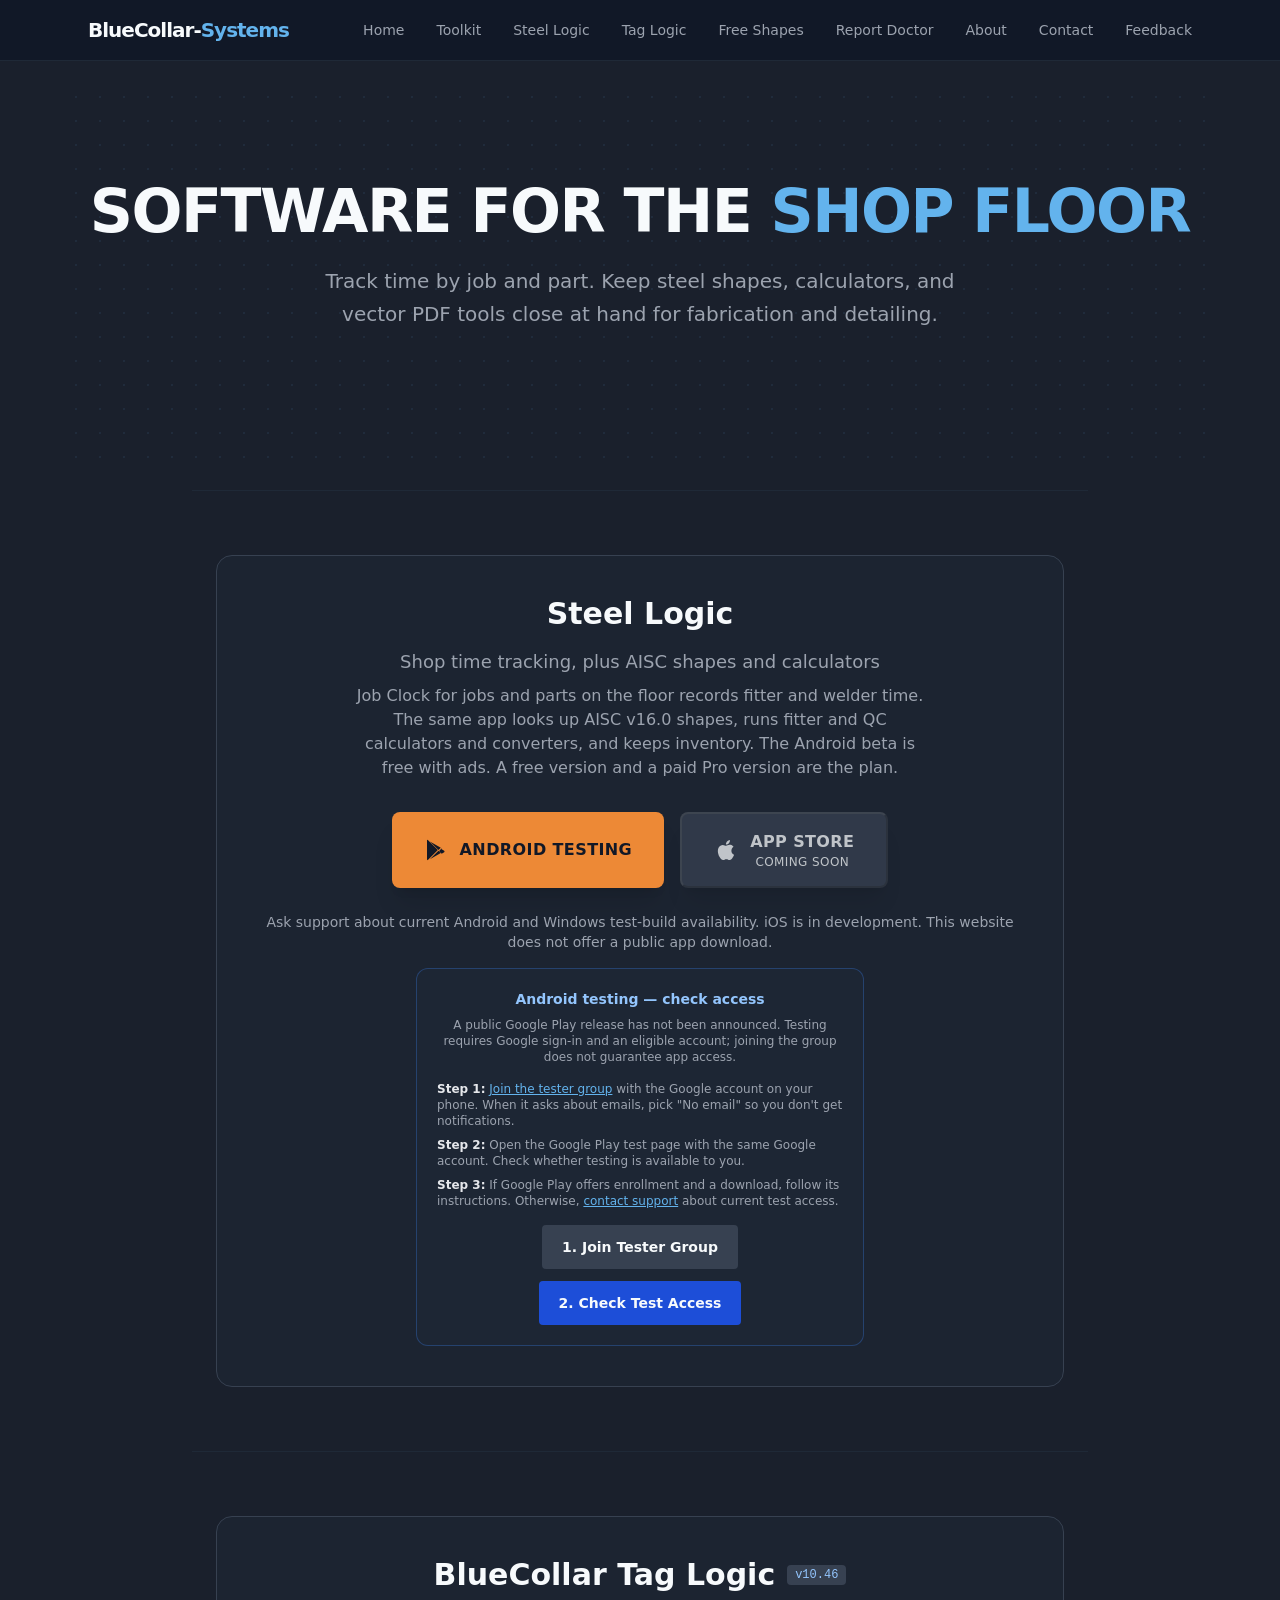
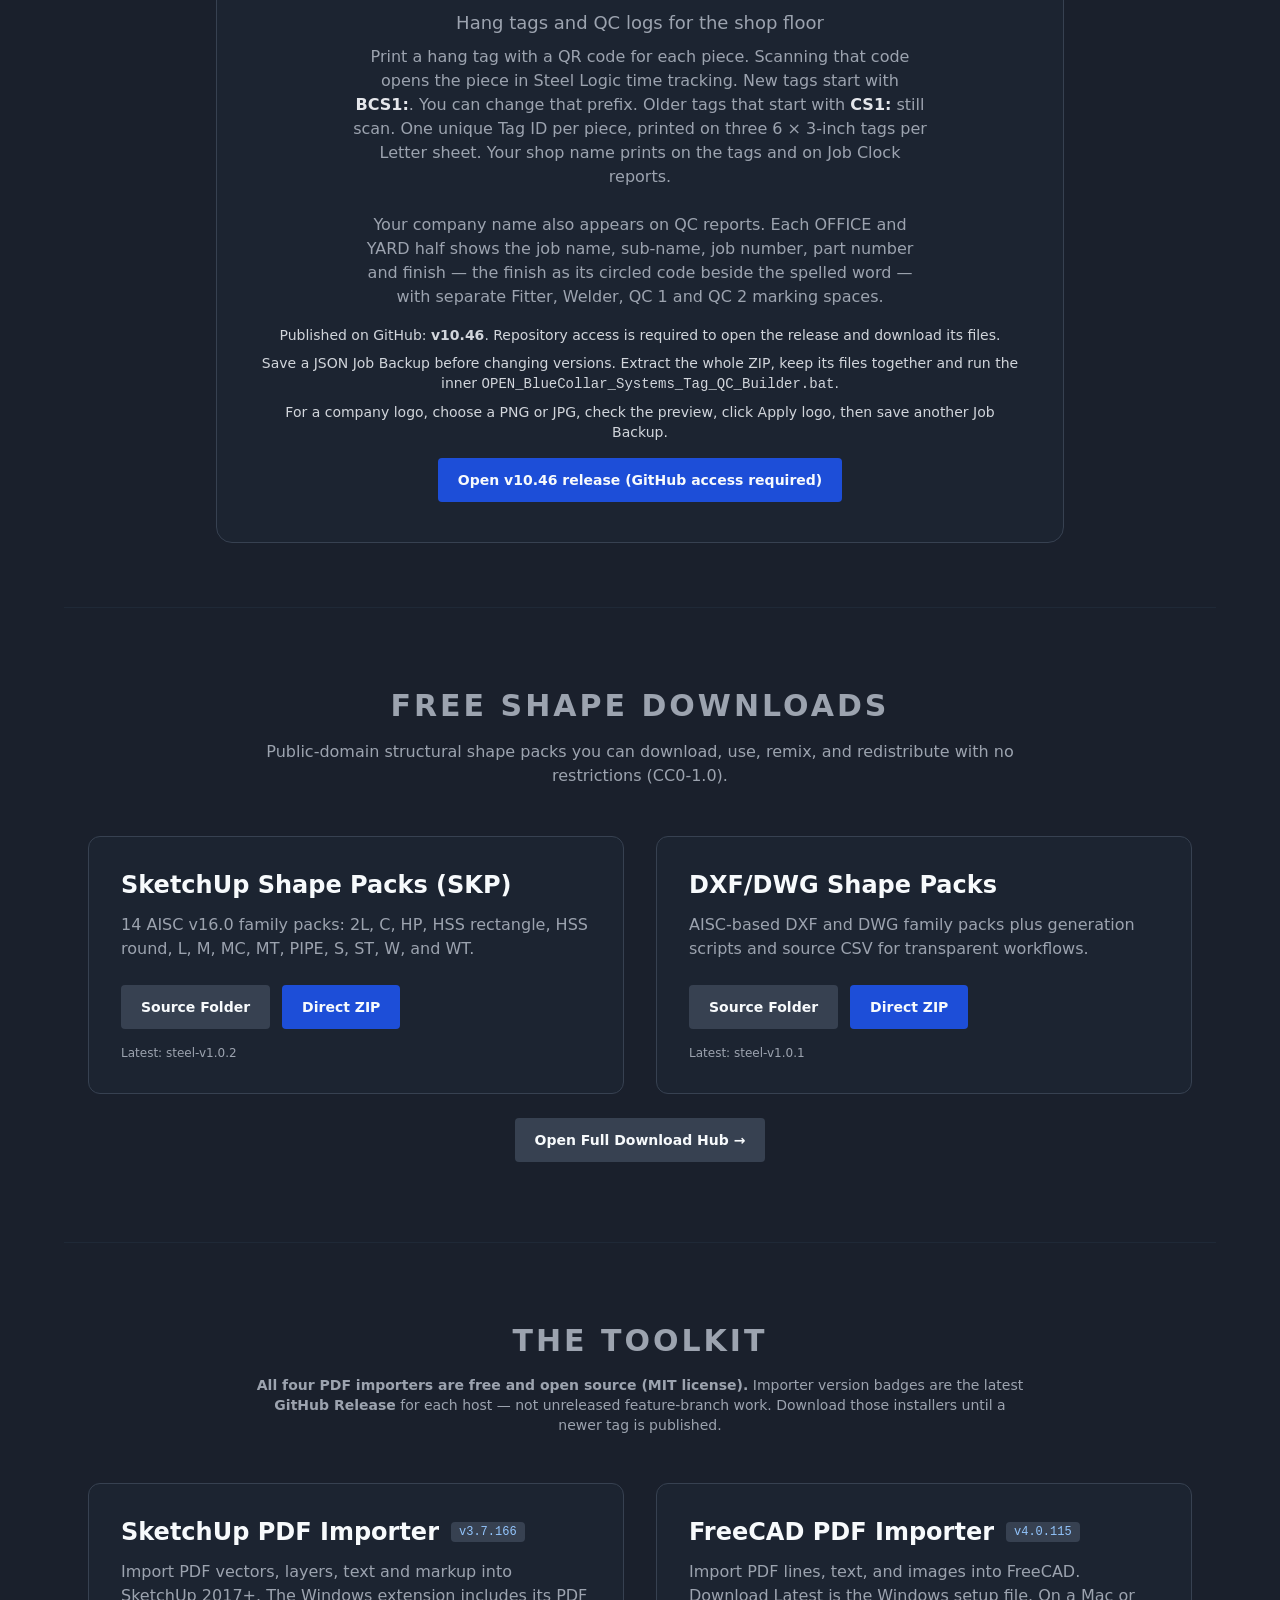
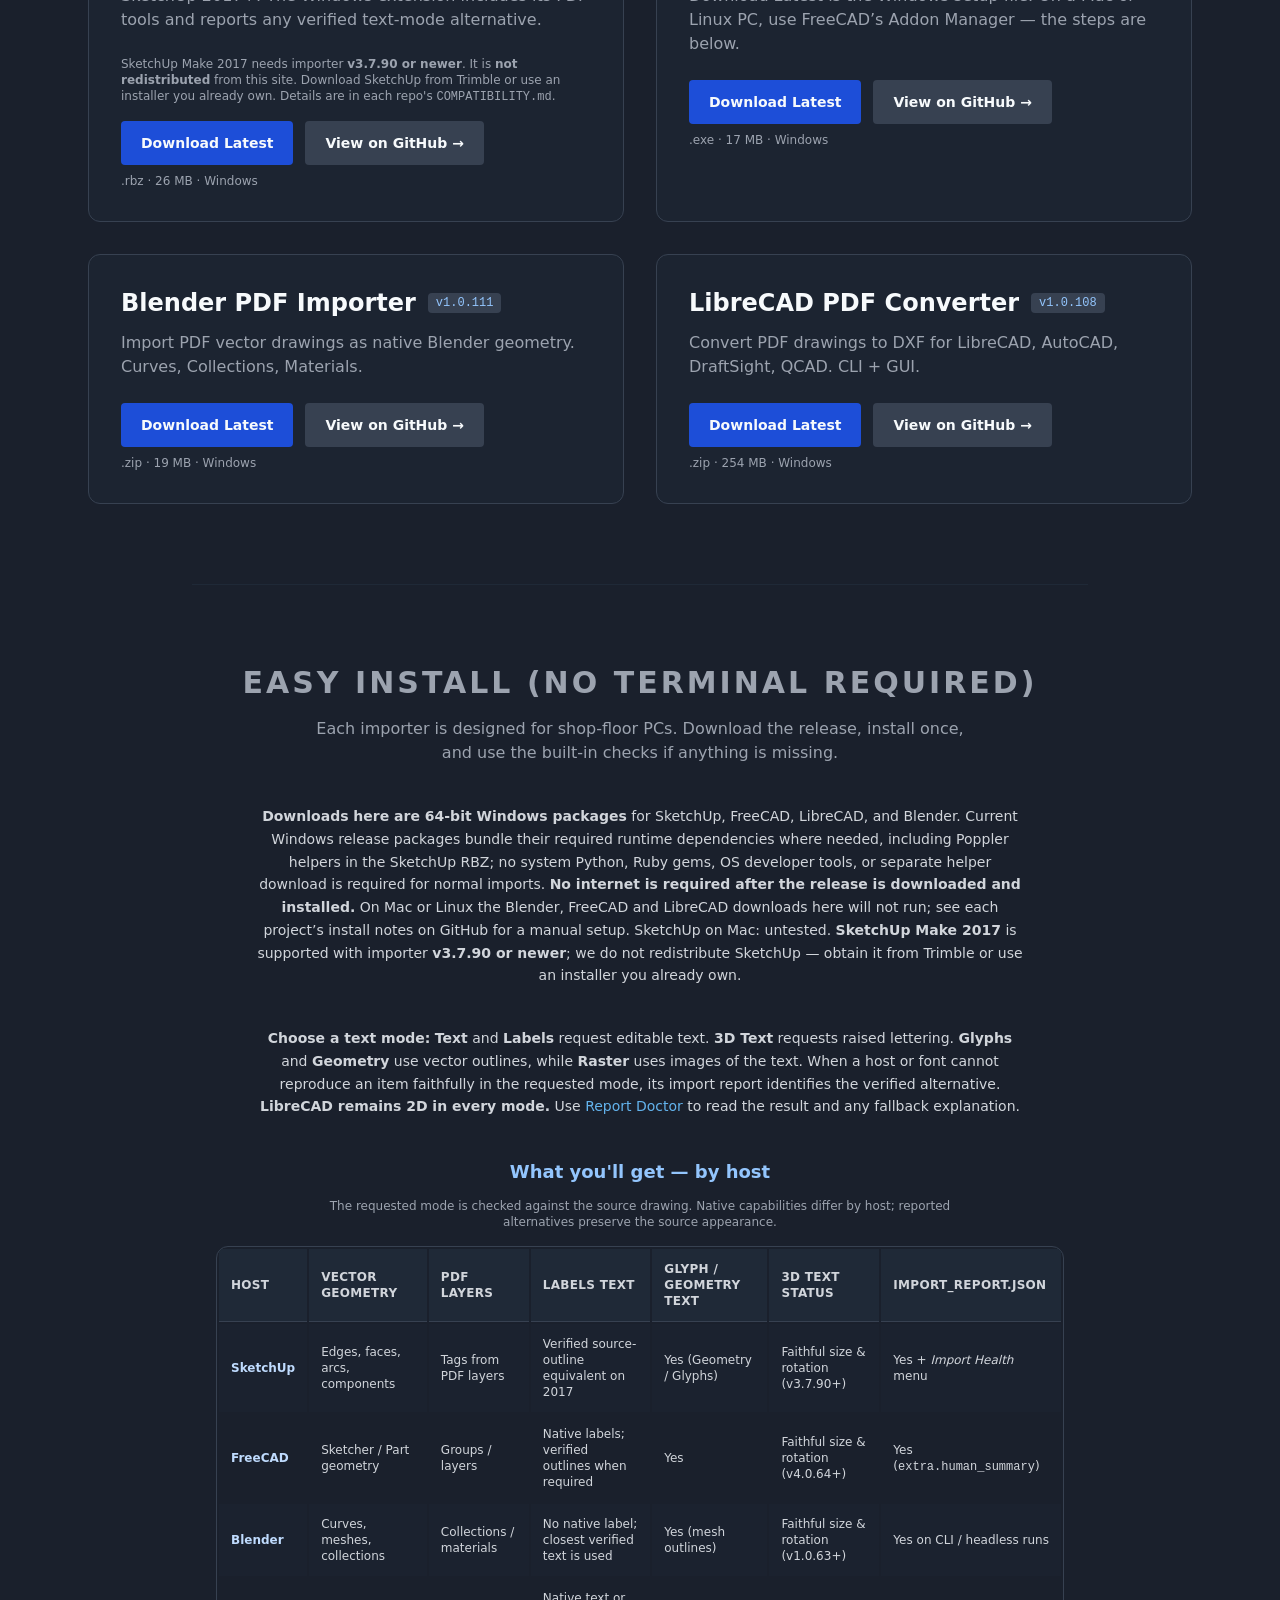
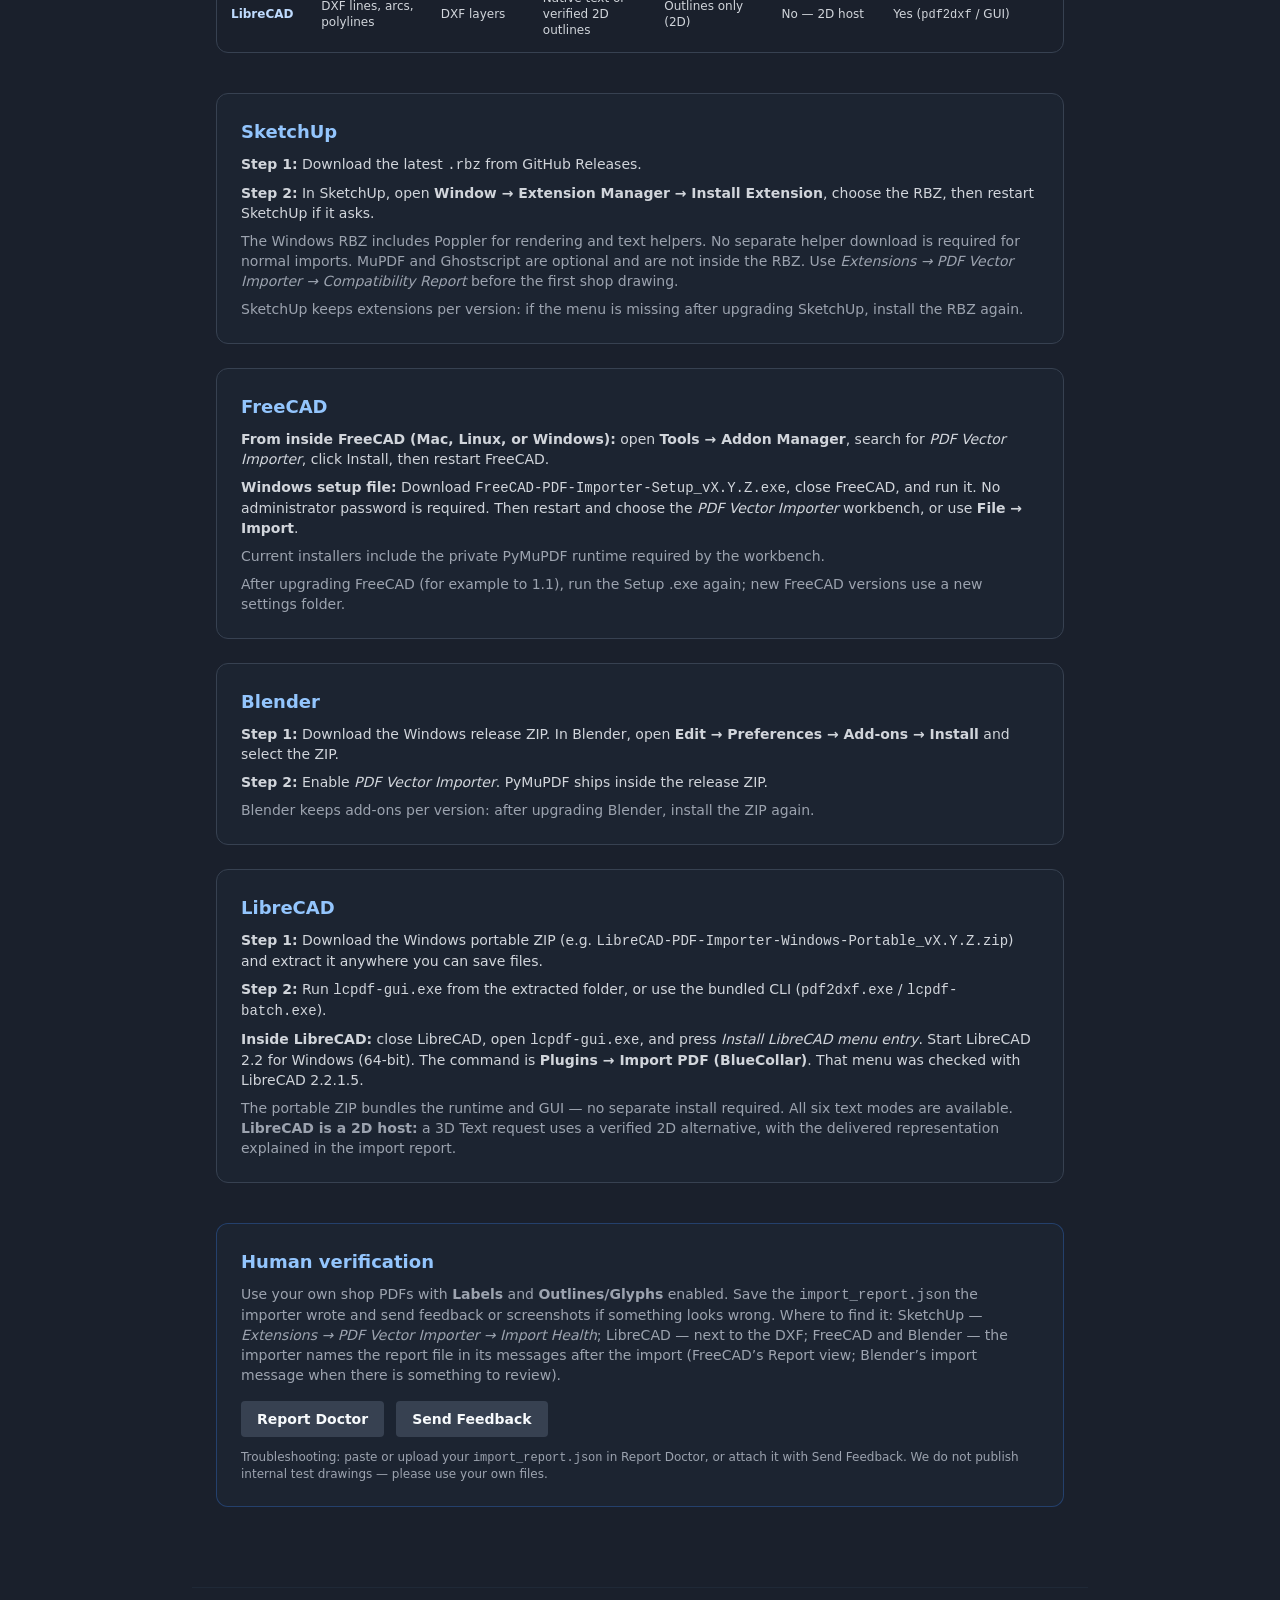
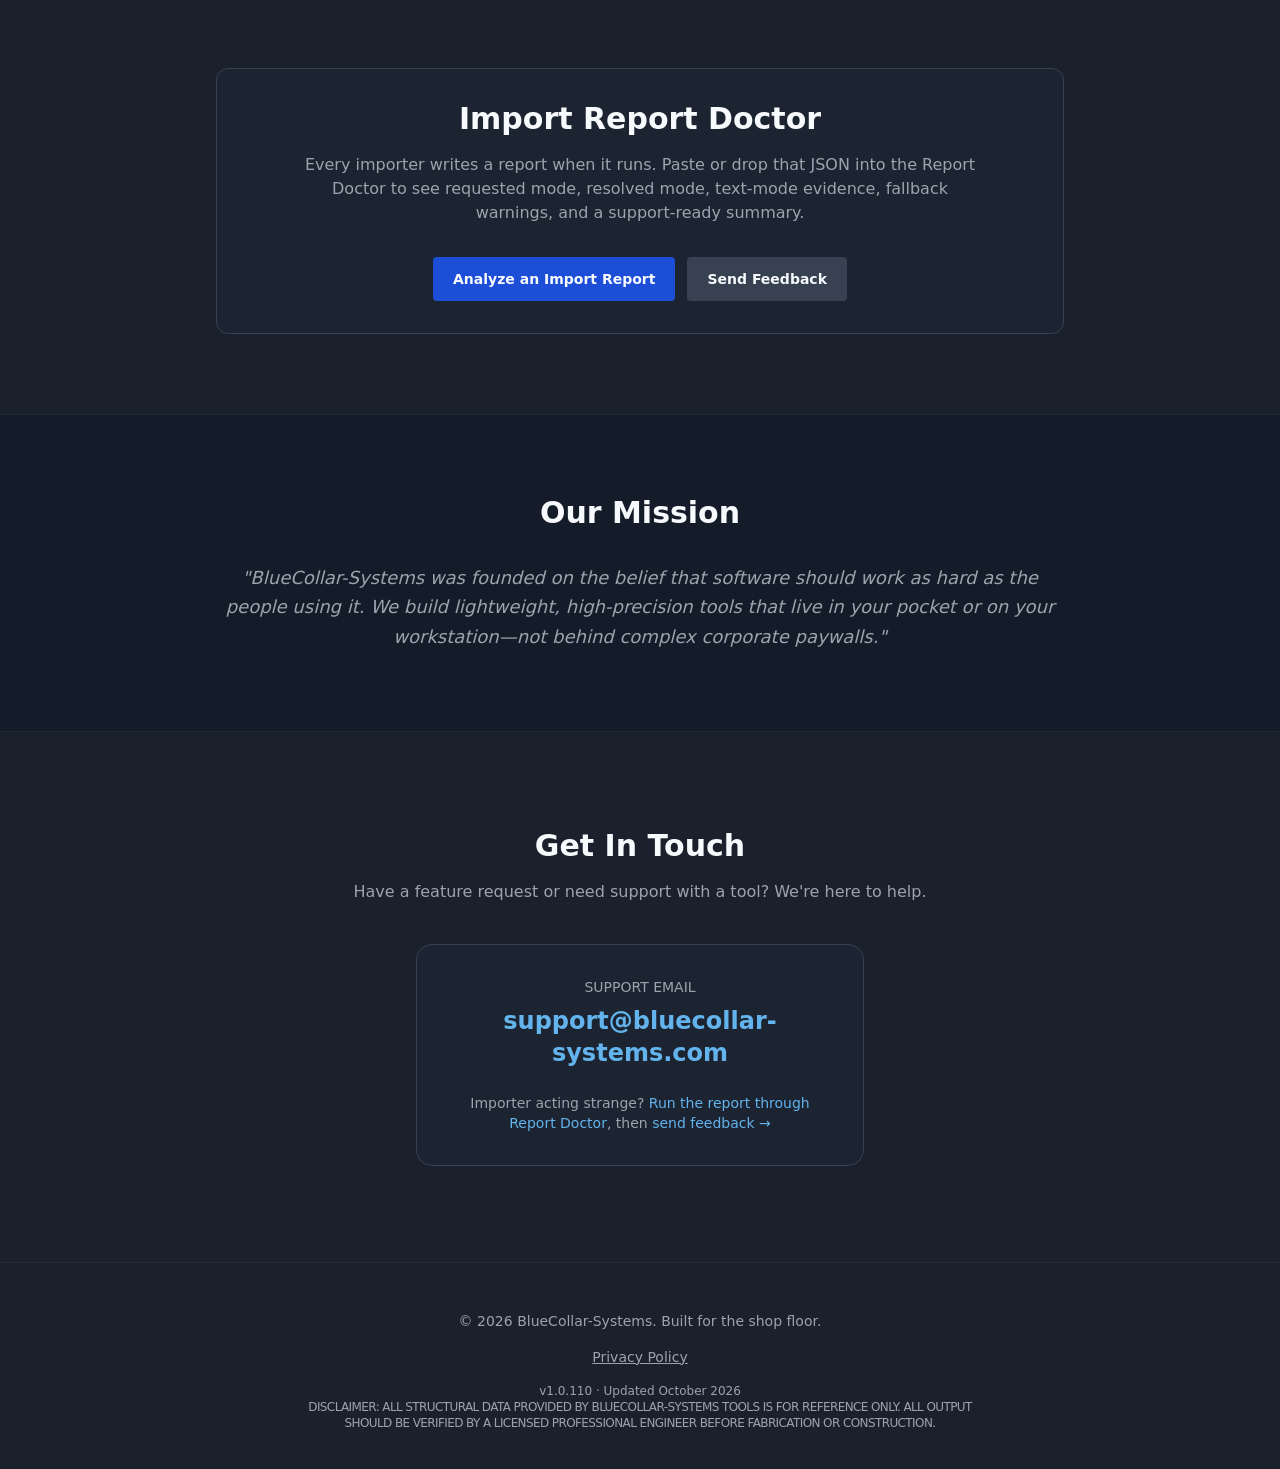
==== index.html @ 11e3841b "[skip release] Show Tag Logic v10.46 release access" ====
<!DOCTYPE html>
<html lang="en">
<head>
    <meta charset="UTF-8">
    <meta name="viewport" content="width=device-width, initial-scale=1.0">

    <title>BlueCollar-Systems | Professional Steel Tools & PDF Importers</title>
    <meta name="description" content="Free PDF importers for SketchUp, FreeCAD, Blender and LibreCAD, plus Steel Logic shop time tracking and steel tools for fabricators and detailers.">
    <meta name="keywords" content="Steel Shapes, AISC, Fabricator Tools, SketchUp PDF Importer, FreeCAD PDF Importer, Blender PDF Importer, LibreCAD PDF Converter, Steel Detailing Software">
    <meta name="theme-color" content="#1a202c">
    <link rel="canonical" href="https://bluecollar-systems.com/">

    <meta property="og:title" content="BlueCollar-Systems | Free PDF Importers and Shop Time Tracking">
    <meta property="og:description" content="Free PDF importers for SketchUp, FreeCAD, Blender and LibreCAD, plus Steel Logic shop time tracking and steel tools for fabricators and detailers.">
    <meta property="og:type" content="website">
    <meta property="og:url" content="https://bluecollar-systems.com/">
    <meta property="og:image" content="https://bluecollar-systems.com/og-image.png">
    <meta property="og:image:width" content="1200">
    <meta property="og:image:height" content="630">

    <meta name="twitter:card" content="summary_large_image">
    <meta name="twitter:title" content="BlueCollar-Systems | Free PDF Importers and Shop Time Tracking">
    <meta name="twitter:description" content="Free PDF importers for SketchUp, FreeCAD, Blender and LibreCAD, plus Steel Logic shop time tracking and steel tools for fabricators and detailers.">
    <meta name="twitter:image" content="https://bluecollar-systems.com/og-image.png">

    <meta name="robots" content="index, follow">
    <link rel="icon" href="/favicon.ico" sizes="any">
    <link rel="icon" href="/favicon.svg" type="image/svg+xml">

    <script type="application/ld+json">{"@context":"https://schema.org","@type":"Organization","name":"BlueCollar-Systems","url":"https://bluecollar-systems.com","description":"Free PDF importers for SketchUp, FreeCAD, Blender and LibreCAD, plus Steel Logic shop time tracking and steel tools for fabricators and detailers.","contactPoint":{"@type":"ContactPoint","email":"support@bluecollar-systems.com","contactType":"customer support"},"sameAs":["https://github.com/BlueCollar-Systems"]}</script>

    <link rel="stylesheet" href="/styles.css">
</head>
<body class="bg-industrial text-gray-100">

    <a href="#main-content" class="sr-only focus:not-sr-only focus:absolute focus:top-4 focus:left-4 focus:bg-blue-600 focus:text-white focus:px-4 focus:py-2 focus:rounded focus:z-50">Skip to content</a>

    <nav class="sticky top-0 bg-gray-900/90 backdrop-blur-md border-b border-gray-800 z-50" aria-label="Main navigation">
        <div class="max-w-6xl mx-auto px-6 py-4 flex justify-between items-center">
            <a href="/" class="font-bold text-xl tracking-tighter">BlueCollar-<span class="accent-steel">Systems</span></a>
            <button id="nav-toggle" class="md:hidden text-gray-300 hover:text-white focus:outline-none" aria-label="Toggle menu" aria-expanded="false" aria-controls="nav-menu">
                <svg class="w-7 h-7" fill="none" stroke="currentColor" stroke-width="2" viewBox="0 0 24 24"><path stroke-linecap="round" stroke-linejoin="round" d="M4 6h16M4 12h16M4 18h16"/></svg>
            </button>
            <div id="nav-menu" class="hidden md:flex gap-8 text-sm font-medium text-gray-400 max-md:absolute max-md:top-full max-md:left-0 max-md:right-0 max-md:bg-gray-900 max-md:border-b max-md:border-gray-800 max-md:flex-col max-md:px-6 max-md:py-4 max-md:gap-4">
                <a href="/" class="hover:text-white transition" aria-current="page">Home</a>
                <a href="#toolkit" class="hover:text-white transition">Toolkit</a>
                <a href="#steel-logic" class="hover:text-white transition">Steel Logic</a>
                <a href="#tag-qc" class="hover:text-white transition">Tag Logic</a>
                <a href="/shapes" class="hover:text-white transition">Free Shapes</a>
                <a href="/report-doctor" class="hover:text-white transition">Report Doctor</a>
                <a href="#about" class="hover:text-white transition">About</a>
                <a href="#contact" class="hover:text-white transition">Contact</a>
                <a href="/feedback" class="hover:text-white transition">Feedback</a>
            </div>
        </div>
    </nav>

    <main id="main-content">

    <header class="max-w-6xl mx-auto px-6 py-24 text-center bg-industrial-grid rounded-3xl my-6">
        <h1 class="text-4xl md:text-6xl font-extrabold mb-6 tracking-tight uppercase">Software for the <span class="accent-steel">Shop Floor</span></h1>
        <p class="text-xl text-gray-400 mb-10 max-w-2xl mx-auto leading-relaxed">
            Track time by job and part. Keep steel shapes, calculators, and vector PDF tools close at hand for fabrication and detailing.
        </p>
    </header>

    <!-- STEEL LOGIC APP -->
    <section id="steel-logic" class="max-w-4xl mx-auto px-6 py-16 border-t border-gray-800">
        <div class="bg-gray-800/50 p-10 rounded-2xl border border-gray-700 text-center card-technical">
            <h2 class="text-3xl font-bold mb-4">Steel Logic</h2>
            <p class="text-lg text-gray-400 mb-2">Shop time tracking, plus AISC shapes and calculators</p>
            <p class="text-gray-400 mb-8 max-w-xl mx-auto">Job Clock for jobs and parts on the floor records fitter and welder time. The same app looks up AISC v16.0 shapes, runs fitter and QC calculators and converters, and keeps inventory. The Android beta is free with ads. A free version and a paid Pro version are the plan.</p>
            <div class="flex flex-wrap justify-center gap-4 mb-6">
                <a href="#android-beta" class="btn-safety text-white font-bold py-4 px-8 rounded-lg shadow-xl transition text-base uppercase tracking-wide flex items-center gap-3 no-underline hover:opacity-90" title="View Android testing access information">
                    <svg class="w-6 h-6 fill-current" viewBox="0 0 24 24" aria-hidden="true"><path d="M3.609 1.814L13.792 12 3.61 22.186a.996.996 0 0 1-.61-.92V2.734a1 1 0 0 1 .609-.92zm10.89 10.893l2.302 2.302-10.937 6.333 8.635-8.635zm3.199-1.38l2.473 1.431a1 1 0 0 1 0 1.484l-2.473 1.431-2.552-2.552 2.552-2.794zM5.864 3.458L16.8 9.791l-2.302 2.302-8.634-8.635z"/></svg>
                    Android Testing
                </a>
                <button disabled aria-disabled="true" aria-label="App Store - Coming soon" class="bg-gray-700 font-bold py-4 px-8 rounded-lg shadow-xl transition text-base uppercase tracking-wide flex items-center gap-3 opacity-75 cursor-not-allowed" title="Coming soon to the App Store">
                    <svg class="w-6 h-6 fill-current" viewBox="0 0 24 24" aria-hidden="true"><path d="M18.71 19.5c-.83 1.24-1.71 2.45-3.05 2.47-1.34.03-1.77-.79-3.29-.79-1.53 0-2 .77-3.27.82-1.31.05-2.3-1.32-3.14-2.53C4.25 17 2.94 12.45 4.7 9.39c.87-1.52 2.43-2.48 4.12-2.51 1.28-.02 2.5.87 3.29.87.78 0 2.26-1.07 3.8-.91.65.03 2.47.26 3.64 1.98-.09.06-2.17 1.28-2.15 3.81.03 3.02 2.65 4.03 2.68 4.04-.03.07-.42 1.44-1.38 2.83M13 3.5c.73-.83 1.94-1.46 2.94-1.5.13 1.17-.34 2.35-1.04 3.19-.69.85-1.83 1.51-2.95 1.42-.15-1.15.41-2.35 1.05-3.11z"/></svg>
                    <span>App Store<span class="block text-xs font-medium">Coming soon</span></span>
                </button>
            </div>
            <p class="text-sm text-gray-400 mb-4">Ask support about current Android and Windows test-build availability. iOS is in development. This website does not offer a public app download.</p>
            <div id="android-beta" class="bg-gray-800/60 border border-blue-500/30 rounded-xl p-5 mt-2 max-w-md mx-auto">
                <p class="text-sm font-semibold text-blue-300 mb-2">Android testing — check access</p>
                <p class="text-xs text-gray-400 mb-4">A public Google Play release has not been announced. Testing requires Google sign-in and an eligible account; joining the group does not guarantee app access.</p>
                <div class="text-xs text-gray-400 mb-4 text-left space-y-2">
                    <p><strong class="text-gray-200">Step 1:</strong> <a href="https://groups.google.com/g/steellogic-beta-testers" target="_blank" rel="noopener" class="text-blue-400 underline">Join the tester group</a> with the Google account on your phone. When it asks about emails, pick "No email" so you don't get notifications.</p>
                    <p><strong class="text-gray-200">Step 2:</strong> Open the Google Play test page with the same Google account. Check whether testing is available to you.</p>
                    <p><strong class="text-gray-200">Step 3:</strong> If Google Play offers enrollment and a download, follow its instructions. Otherwise, <a href="mailto:support@bluecollar-systems.com" class="text-blue-400 underline">contact support</a> about current test access.</p>
                </div>
                <div class="flex flex-wrap gap-3 justify-center">
                    <a href="https://groups.google.com/g/steellogic-beta-testers" target="_blank" rel="noopener" class="inline-block bg-gray-700 hover:bg-gray-600 px-5 py-3 rounded font-semibold transition text-sm">1. Join Tester Group</a>
                    <a href="https://play.google.com/apps/testing/com.bluecollarsystems.steellogic" target="_blank" rel="noopener" class="inline-block bg-blue-700 hover:bg-blue-600 px-5 py-3 rounded font-semibold transition text-sm">2. Check Test Access</a>
                </div>
            </div>
        </div>
    </section>

    <!-- BLUECOLLAR TAG LOGIC -->
    <section id="tag-qc" class="max-w-4xl mx-auto px-6 py-16 border-t border-gray-800">
        <div class="bg-gray-800/50 p-10 rounded-2xl border border-gray-700 text-center">
            <div class="flex flex-wrap items-center justify-center gap-3 mb-4">
                <h2 class="text-3xl font-bold">BlueCollar Tag Logic</h2>
                <span class="text-xs font-mono bg-gray-700 text-blue-300 px-2 py-0.5 rounded">v10.46</span>
            </div>
            <p class="text-lg text-gray-400 mb-2">Hang tags and QC logs for the shop floor</p>
            <p class="text-gray-400 mb-6 max-w-xl mx-auto">Print a hang tag with a QR code for each piece. Scanning that code opens the piece in Steel Logic time tracking. New tags start with <strong class="text-gray-200">BCS1:</strong>. You can change that prefix. Older tags that start with <strong class="text-gray-200">CS1:</strong> still scan. One unique Tag ID per piece, printed on three 6 × 3-inch tags per Letter sheet. Your shop name prints on the tags and on Job Clock reports.</p>
            <p class="text-gray-400 mb-4 max-w-xl mx-auto">Your company name also appears on QC reports. Each OFFICE and YARD half shows the job name, sub-name, job number, part number and finish — the finish as its circled code beside the spelled word — with separate Fitter, Welder, QC 1 and QC 2 marking spaces.</p>
            <p class="text-sm text-gray-300 mt-2">Published on GitHub: <strong>v10.46</strong>. Repository access is required to open the release and download its files.</p>
            <p class="text-sm text-gray-300 mt-2">Save a JSON Job Backup before changing versions. Extract the whole ZIP, keep its files together and run the inner <code class="break-all">OPEN_BlueCollar_Systems_Tag_QC_Builder.bat</code>.</p>
            <p class="text-sm text-gray-300 mt-2">For a company logo, choose a PNG or JPG, check the preview, click Apply logo, then save another Job Backup.</p>
            <a href="https://github.com/BlueCollarSys-0628/1Tag-QC-Builder/releases/tag/v10.46" target="_blank" rel="noopener" class="inline-block bg-blue-700 hover:bg-blue-600 px-5 py-3 rounded font-semibold transition text-sm mt-4">Open v10.46 release (GitHub access required)</a>
        </div>
    </section>

    <!-- FREE SHAPE DOWNLOADS -->
    <section id="free-shapes" class="max-w-6xl mx-auto px-6 py-20 border-t border-gray-800">
        <h2 class="text-3xl font-bold mb-4 text-center uppercase tracking-widest text-gray-400">Free Shape Downloads</h2>
        <p class="text-center text-gray-400 mb-12 max-w-3xl mx-auto">
            Public-domain structural shape packs you can download, use, remix, and redistribute with no restrictions (CC0-1.0).
        </p>
        <div class="grid md:grid-cols-2 gap-8">
            <div class="bg-gray-800/50 p-8 rounded-xl border border-gray-700 hover:border-blue-400 transition group">
                <h3 class="text-2xl font-bold mb-3 group-hover:text-blue-400">SketchUp Shape Packs (SKP)</h3>
                <p class="text-gray-400 mb-6">14 AISC v16.0 family packs: 2L, C, HP, HSS rectangle, HSS round, L, M, MC, MT, PIPE, S, ST, W, and WT.</p>
                <div class="flex flex-wrap gap-3">
                    <a href="https://github.com/BlueCollar-Systems/PDF-Importer-SketchUp/tree/main/steel_shapes" target="_blank" rel="noopener" class="inline-block bg-gray-700 hover:bg-gray-600 px-5 py-3 rounded font-semibold transition text-sm">Source Folder</a>
                    <a href="https://github.com/BlueCollar-Systems/PDF-Importer-SketchUp/releases?q=steel-v" target="_blank" rel="noopener" class="inline-block bg-blue-700 hover:bg-blue-600 px-5 py-3 rounded font-semibold transition text-sm" data-repo-asset-link="BlueCollar-Systems/PDF-Importer-SketchUp" data-release-channel="steel" data-asset-name="Structural-Steel-SU-Shapes-latest.zip">Direct ZIP</a>
                </div>
                <p class="text-xs text-gray-500 mt-4" data-repo-version="BlueCollar-Systems/PDF-Importer-SketchUp" data-release-channel="steel">Latest: steel-v1.0.2</p>
            </div>
            <div class="bg-gray-800/50 p-8 rounded-xl border border-gray-700 hover:border-blue-400 transition group">
                <h3 class="text-2xl font-bold mb-3 group-hover:text-blue-400">DXF/DWG Shape Packs</h3>
                <p class="text-gray-400 mb-6">AISC-based DXF and DWG family packs plus generation scripts and source CSV for transparent workflows.</p>
                <div class="flex flex-wrap gap-3">
                    <a href="https://github.com/BlueCollar-Systems/PDF-Importer-FreeCAD/tree/main/steel_shapes" target="_blank" rel="noopener" class="inline-block bg-gray-700 hover:bg-gray-600 px-5 py-3 rounded font-semibold transition text-sm">Source Folder</a>
                    <a href="https://github.com/BlueCollar-Systems/PDF-Importer-FreeCAD/releases?q=steel-v" target="_blank" rel="noopener" class="inline-block bg-blue-700 hover:bg-blue-600 px-5 py-3 rounded font-semibold transition text-sm" data-repo-asset-link="BlueCollar-Systems/PDF-Importer-FreeCAD" data-release-channel="steel" data-asset-name="Structural-Steel-DXF-DWG-Shapes-latest.zip">Direct ZIP</a>
                </div>
                <p class="text-xs text-gray-500 mt-4" data-repo-version="BlueCollar-Systems/PDF-Importer-FreeCAD" data-release-channel="steel">Latest: steel-v1.0.1</p>
            </div>
        </div>
        <div class="text-center mt-6">
            <a href="/shapes" class="inline-block bg-gray-700 hover:bg-gray-600 px-5 py-3 rounded font-semibold transition text-sm">Open Full Download Hub &rarr;</a>
        </div>
    </section>

    <!-- TOOLKIT -->
    <section id="toolkit" class="max-w-6xl mx-auto px-6 py-20 border-t border-gray-800">
        <h2 class="text-3xl font-bold mb-4 text-center uppercase tracking-widest text-gray-400">The Toolkit</h2>
        <p class="text-center text-gray-400 mb-12 max-w-3xl mx-auto text-sm"><strong>All four PDF importers are free and open source (MIT license).</strong> Importer version badges are the latest <strong>GitHub Release</strong> for each host — not unreleased feature-branch work. Download those installers until a newer tag is published.</p>
        <div class="grid md:grid-cols-2 gap-8">
            <div class="bg-gray-800/50 p-8 rounded-xl border border-gray-700 hover:border-blue-400 transition group">
                <div class="flex items-center gap-3 mb-3">
                    <h3 class="text-2xl font-bold group-hover:text-blue-400">SketchUp PDF Importer</h3>
                    <span class="text-xs font-mono bg-gray-700 text-blue-300 px-2 py-0.5 rounded" data-repo-version="BlueCollar-Systems/PDF-Importer-SketchUp">v3.7.166</span>
                </div>
                <p class="text-gray-400 mb-6">Import PDF vectors, layers, text and markup into SketchUp 2017+. The Windows extension includes its PDF tools and reports any verified text-mode alternative.</p>
                <p class="text-xs text-gray-500 mb-4">SketchUp Make 2017 needs importer <strong>v3.7.90 or newer</strong>. It is <strong>not redistributed</strong> from this site. Download SketchUp from Trimble or use an installer you already own. Details are in each repo's <code>COMPATIBILITY.md</code>.</p>
                <div class="flex flex-wrap gap-3">
                    <a href="https://github.com/BlueCollar-Systems/PDF-Importer-SketchUp/releases/latest" target="_blank" rel="noopener" class="inline-block bg-blue-700 hover:bg-blue-600 px-5 py-3 rounded font-semibold transition text-sm" data-repo-asset-link="BlueCollar-Systems/PDF-Importer-SketchUp">Download Latest</a>
                    <a href="https://github.com/BlueCollar-Systems/PDF-Importer-SketchUp" target="_blank" rel="noopener" class="inline-block bg-gray-700 hover:bg-gray-600 px-5 py-3 rounded font-semibold transition text-sm" data-repo-release-link="BlueCollar-Systems/PDF-Importer-SketchUp">View on GitHub &rarr;</a>
                </div>
                <p class="text-xs text-gray-400 mt-2" data-repo-asset-info="BlueCollar-Systems/PDF-Importer-SketchUp">Windows package</p>
            </div>
            <div class="bg-gray-800/50 p-8 rounded-xl border border-gray-700 hover:border-blue-400 transition group">
                <div class="flex items-center gap-3 mb-3">
                    <h3 class="text-2xl font-bold group-hover:text-blue-400">FreeCAD PDF Importer</h3>
                    <span class="text-xs font-mono bg-gray-700 text-blue-300 px-2 py-0.5 rounded" data-repo-version="BlueCollar-Systems/PDF-Importer-FreeCAD">v4.0.115</span>
                </div>
                <p class="text-gray-400 mb-6">Import PDF lines, text, and images into FreeCAD. Download Latest is the Windows setup file. On a Mac or Linux PC, use FreeCAD’s Addon Manager — the steps are below.</p>
                <div class="flex flex-wrap gap-3">
                    <a href="https://github.com/BlueCollar-Systems/PDF-Importer-FreeCAD/releases/latest" target="_blank" rel="noopener" class="inline-block bg-blue-700 hover:bg-blue-600 px-5 py-3 rounded font-semibold transition text-sm" data-repo-asset-link="BlueCollar-Systems/PDF-Importer-FreeCAD">Download Latest</a>
                    <a href="https://github.com/BlueCollar-Systems/PDF-Importer-FreeCAD" target="_blank" rel="noopener" class="inline-block bg-gray-700 hover:bg-gray-600 px-5 py-3 rounded font-semibold transition text-sm" data-repo-release-link="BlueCollar-Systems/PDF-Importer-FreeCAD">View on GitHub &rarr;</a>
                </div>
                <p class="text-xs text-gray-400 mt-2" data-repo-asset-info="BlueCollar-Systems/PDF-Importer-FreeCAD">Windows package</p>
            </div>
            <div class="bg-gray-800/50 p-8 rounded-xl border border-gray-700 hover:border-blue-400 transition group">
                <div class="flex items-center gap-3 mb-3">
                    <h3 class="text-2xl font-bold group-hover:text-blue-400">Blender PDF Importer</h3>
                    <span class="text-xs font-mono bg-gray-700 text-blue-300 px-2 py-0.5 rounded" data-repo-version="BlueCollar-Systems/PDF-Importer-Blender">v1.0.111</span>
                </div>
                <p class="text-gray-400 mb-6">Import PDF vector drawings as native Blender geometry. Curves, Collections, Materials.</p>
                <div class="flex flex-wrap gap-3">
                    <a href="https://github.com/BlueCollar-Systems/PDF-Importer-Blender/releases/latest" target="_blank" rel="noopener" class="inline-block bg-blue-700 hover:bg-blue-600 px-5 py-3 rounded font-semibold transition text-sm" data-repo-asset-link="BlueCollar-Systems/PDF-Importer-Blender">Download Latest</a>
                    <a href="https://github.com/BlueCollar-Systems/PDF-Importer-Blender" target="_blank" rel="noopener" class="inline-block bg-gray-700 hover:bg-gray-600 px-5 py-3 rounded font-semibold transition text-sm" data-repo-release-link="BlueCollar-Systems/PDF-Importer-Blender">View on GitHub &rarr;</a>
                </div>
                <p class="text-xs text-gray-400 mt-2" data-repo-asset-info="BlueCollar-Systems/PDF-Importer-Blender">Windows package</p>
            </div>
            <div class="bg-gray-800/50 p-8 rounded-xl border border-gray-700 hover:border-blue-400 transition group">
                <div class="flex items-center gap-3 mb-3">
                    <h3 class="text-2xl font-bold group-hover:text-blue-400">LibreCAD PDF Converter</h3>
                    <span class="text-xs font-mono bg-gray-700 text-blue-300 px-2 py-0.5 rounded" data-repo-version="BlueCollar-Systems/PDF-Importer-LibreCAD">v1.0.108</span>
                </div>
                <p class="text-gray-400 mb-6">Convert PDF drawings to DXF for LibreCAD, AutoCAD, DraftSight, QCAD. CLI + GUI.</p>
                <div class="flex flex-wrap gap-3">
                    <a href="https://github.com/BlueCollar-Systems/PDF-Importer-LibreCAD/releases/latest" target="_blank" rel="noopener" class="inline-block bg-blue-700 hover:bg-blue-600 px-5 py-3 rounded font-semibold transition text-sm" data-repo-asset-link="BlueCollar-Systems/PDF-Importer-LibreCAD">Download Latest</a>
                    <a href="https://github.com/BlueCollar-Systems/PDF-Importer-LibreCAD" target="_blank" rel="noopener" class="inline-block bg-gray-700 hover:bg-gray-600 px-5 py-3 rounded font-semibold transition text-sm" data-repo-release-link="BlueCollar-Systems/PDF-Importer-LibreCAD">View on GitHub &rarr;</a>
                </div>
                <p class="text-xs text-gray-400 mt-2" data-repo-asset-info="BlueCollar-Systems/PDF-Importer-LibreCAD">Windows package</p>
            </div>
        </div>
    </section>

    <!-- EASY INSTALL -->
    <section id="install-help" class="max-w-4xl mx-auto px-6 py-20 border-t border-gray-800">
        <h2 class="text-3xl font-bold mb-4 text-center uppercase tracking-widest text-gray-400">Easy Install (No Terminal Required)</h2>
        <p class="text-center text-gray-400 mb-10 max-w-2xl mx-auto">Each importer is designed for shop-floor PCs. Download the release, install once, and use the built-in checks if anything is missing.</p>
        <p class="text-center text-gray-300 mb-10 max-w-3xl mx-auto text-sm leading-relaxed"><strong>Downloads here are 64-bit Windows packages</strong> for SketchUp, FreeCAD, LibreCAD, and Blender. Current Windows release packages bundle their required runtime dependencies where needed, including Poppler helpers in the SketchUp RBZ; no system Python, Ruby gems, OS developer tools, or separate helper download is required for normal imports. <strong>No internet is required after the release is downloaded and installed.</strong> On Mac or Linux the Blender, FreeCAD and LibreCAD downloads here will not run; see each project&rsquo;s install notes on GitHub for a manual setup. SketchUp on Mac: untested. <strong>SketchUp Make 2017</strong> is supported with importer <strong>v3.7.90 or newer</strong>; we do not redistribute SketchUp — obtain it from Trimble or use an installer you already own.</p>
        <p class="text-center text-gray-300 mb-10 max-w-3xl mx-auto text-sm leading-relaxed"><strong>Choose a text mode:</strong> <strong>Text</strong> and <strong>Labels</strong> request editable text. <strong>3D Text</strong> requests raised lettering. <strong>Glyphs</strong> and <strong>Geometry</strong> use vector outlines, while <strong>Raster</strong> uses images of the text. When a host or font cannot reproduce an item faithfully in the requested mode, its import report identifies the verified alternative. <strong>LibreCAD remains 2D in every mode.</strong> Use <a href="/report-doctor" class="text-blue-400 hover:underline">Report Doctor</a> to read the result and any fallback explanation.</p>

        <div class="overflow-x-auto mb-10">
            <h3 class="text-lg font-bold text-blue-300 mb-3 text-center">What you'll get — by host</h3>
            <p class="text-center text-gray-400 mb-4 text-xs max-w-2xl mx-auto">The requested mode is checked against the source drawing. Native capabilities differ by host; reported alternatives preserve the source appearance.</p>
            <table class="w-full text-left text-xs border border-gray-700 rounded-xl overflow-hidden">
                <thead class="bg-gray-800 text-gray-300 uppercase tracking-wide">
                    <tr>
                        <th class="p-3 border-b border-gray-700">Host</th>
                        <th class="p-3 border-b border-gray-700">Vector geometry</th>
                        <th class="p-3 border-b border-gray-700">PDF layers</th>
                        <th class="p-3 border-b border-gray-700">Labels text</th>
                        <th class="p-3 border-b border-gray-700">Glyph / geometry text</th>
                        <th class="p-3 border-b border-gray-700">3D text status</th>
                        <th class="p-3 border-b border-gray-700">import_report.json</th>
                    </tr>
                </thead>
                <tbody class="text-gray-300 divide-y divide-gray-700">
                    <tr class="bg-gray-800/30">
                        <td class="p-3 font-semibold text-blue-200">SketchUp</td>
                        <td class="p-3">Edges, faces, arcs, components</td>
                        <td class="p-3">Tags from PDF layers</td>
                        <td class="p-3">Verified source-outline equivalent on 2017</td>
                        <td class="p-3">Yes (Geometry / Glyphs)</td>
                        <td class="p-3">Faithful size &amp; rotation (v3.7.90+)</td>
                        <td class="p-3">Yes + <em>Import Health</em> menu</td>
                    </tr>
                    <tr>
                        <td class="p-3 font-semibold text-blue-200">FreeCAD</td>
                        <td class="p-3">Sketcher / Part geometry</td>
                        <td class="p-3">Groups / layers</td>
                        <td class="p-3">Native labels; verified outlines when required</td>
                        <td class="p-3">Yes</td>
                        <td class="p-3">Faithful size &amp; rotation (v4.0.64+)</td>
                        <td class="p-3">Yes (<code>extra.human_summary</code>)</td>
                    </tr>
                    <tr class="bg-gray-800/30">
                        <td class="p-3 font-semibold text-blue-200">Blender</td>
                        <td class="p-3">Curves, meshes, collections</td>
                        <td class="p-3">Collections / materials</td>
                        <td class="p-3">No native label; closest verified text is used</td>
                        <td class="p-3">Yes (mesh outlines)</td>
                        <td class="p-3">Faithful size &amp; rotation (v1.0.63+)</td>
                        <td class="p-3">Yes on CLI / headless runs</td>
                    </tr>
                    <tr>
                        <td class="p-3 font-semibold text-blue-200">LibreCAD</td>
                        <td class="p-3">DXF lines, arcs, polylines</td>
                        <td class="p-3">DXF layers</td>
                        <td class="p-3">Native text or verified 2D outlines</td>
                        <td class="p-3">Outlines only (2D)</td>
                        <td class="p-3">No — 2D host</td>
                        <td class="p-3">Yes (<code>pdf2dxf</code> / GUI)</td>
                    </tr>
                </tbody>
            </table>
        </div>

        <div class="space-y-6 text-sm text-gray-300">
            <div class="bg-gray-800/50 p-6 rounded-xl border border-gray-700">
                <h3 class="text-lg font-bold text-blue-300 mb-2">SketchUp</h3>
                <p><strong>Step 1:</strong> Download the latest <code>.rbz</code> from GitHub Releases.</p>
                <p class="mt-2"><strong>Step 2:</strong> In SketchUp, open <strong>Window → Extension Manager → Install Extension</strong>, choose the RBZ, then restart SketchUp if it asks.</p>
                <p class="mt-2 text-gray-400">The Windows RBZ includes Poppler for rendering and text helpers. No separate helper download is required for normal imports. MuPDF and Ghostscript are optional and are not inside the RBZ. Use <em>Extensions → PDF Vector Importer → Compatibility Report</em> before the first shop drawing.</p>
                <p class="mt-2 text-gray-400">SketchUp keeps extensions per version: if the menu is missing after upgrading SketchUp, install the RBZ again.</p>
            </div>
            <div class="bg-gray-800/50 p-6 rounded-xl border border-gray-700">
                <h3 class="text-lg font-bold text-blue-300 mb-2">FreeCAD</h3>
                <p><strong>From inside FreeCAD (Mac, Linux, or Windows):</strong> open <strong>Tools → Addon Manager</strong>, search for <em>PDF Vector Importer</em>, click Install, then restart FreeCAD.</p>
                <p class="mt-2"><strong>Windows setup file:</strong> Download <code>FreeCAD-PDF-Importer-Setup_vX.Y.Z.exe</code>, close FreeCAD, and run it. No administrator password is required. Then restart and choose the <em>PDF Vector Importer</em> workbench, or use <strong>File → Import</strong>.</p>
                <p class="mt-2 text-gray-400">Current installers include the private PyMuPDF runtime required by the workbench.</p>
                <p class="mt-2 text-gray-400">After upgrading FreeCAD (for example to 1.1), run the Setup .exe again; new FreeCAD versions use a new settings folder.</p>
            </div>
            <div class="bg-gray-800/50 p-6 rounded-xl border border-gray-700">
                <h3 class="text-lg font-bold text-blue-300 mb-2">Blender</h3>
                <p><strong>Step 1:</strong> Download the Windows release ZIP. In Blender, open <strong>Edit → Preferences → Add-ons → Install</strong> and select the ZIP.</p>
                <p class="mt-2"><strong>Step 2:</strong> Enable <em>PDF Vector Importer</em>. PyMuPDF ships inside the release ZIP.</p>
                <p class="mt-2 text-gray-400">Blender keeps add-ons per version: after upgrading Blender, install the ZIP again.</p>
            </div>
            <div class="bg-gray-800/50 p-6 rounded-xl border border-gray-700">
                <h3 class="text-lg font-bold text-blue-300 mb-2">LibreCAD</h3>
                <p><strong>Step 1:</strong> Download the Windows portable ZIP (e.g. <code>LibreCAD-PDF-Importer-Windows-Portable_vX.Y.Z.zip</code>) and extract it anywhere you can save files.</p>
                <p class="mt-2"><strong>Step 2:</strong> Run <code>lcpdf-gui.exe</code> from the extracted folder, or use the bundled CLI (<code>pdf2dxf.exe</code> / <code>lcpdf-batch.exe</code>).</p>
                <p class="mt-2"><strong>Inside LibreCAD:</strong> close LibreCAD, open <code>lcpdf-gui.exe</code>, and press <em>Install LibreCAD menu entry</em>. Start LibreCAD 2.2 for Windows (64-bit). The command is <strong>Plugins → Import PDF (BlueCollar)</strong>. That menu was checked with LibreCAD 2.2.1.5.</p>
                <p class="mt-2 text-gray-400">The portable ZIP bundles the runtime and GUI — no separate install required. All six text modes are available. <strong>LibreCAD is a 2D host:</strong> a 3D Text request uses a verified 2D alternative, with the delivered representation explained in the import report.</p>
            </div>
        </div>

        <div class="bg-gray-800/50 p-6 rounded-xl border border-blue-500/30 mt-10 text-left">
            <h3 class="text-lg font-bold text-blue-300 mb-2">Human verification</h3>
            <p class="text-gray-400 text-sm mb-4">Use your own shop PDFs with <strong>Labels</strong> and <strong>Outlines/Glyphs</strong> enabled. Save the <code>import_report.json</code> the importer wrote and send feedback or screenshots if something looks wrong. Where to find it: SketchUp &mdash; <em>Extensions → PDF Vector Importer → Import Health</em>; LibreCAD &mdash; next to the DXF; FreeCAD and Blender &mdash; the importer names the report file in its messages after the import (FreeCAD&rsquo;s Report view; Blender&rsquo;s import message when there is something to review).</p>
            <div class="flex flex-wrap gap-3">
                <a href="/report-doctor" class="inline-block bg-gray-700 hover:bg-gray-600 px-4 py-2 rounded font-semibold transition text-sm">Report Doctor</a>
                <a href="/feedback" class="inline-block bg-gray-700 hover:bg-gray-600 px-4 py-2 rounded font-semibold transition text-sm">Send Feedback</a>
            </div>
            <p class="text-xs text-gray-500 mt-3">Troubleshooting: paste or upload your <code>import_report.json</code> in Report Doctor, or attach it with Send Feedback. We do not publish internal test drawings — please use your own files.</p>
        </div>
    </section>
    <section id="report-doctor" class="max-w-4xl mx-auto px-6 py-20 border-t border-gray-800">
        <div class="bg-gray-800/50 p-8 rounded-xl border border-gray-700 text-center">
            <h2 class="text-3xl font-bold mb-4">Import Report Doctor</h2>
            <p class="text-gray-400 mb-8 max-w-2xl mx-auto">
                Every importer writes a report when it runs. Paste or drop that JSON into the Report Doctor to see requested mode, resolved mode, text-mode evidence, fallback warnings, and a support-ready summary.
            </p>
            <div class="flex flex-wrap justify-center gap-3">
                <a href="/report-doctor" class="inline-block bg-blue-700 hover:bg-blue-600 px-5 py-3 rounded font-semibold transition text-sm">Analyze an Import Report</a>
                <a href="/feedback" class="inline-block bg-gray-700 hover:bg-gray-600 px-5 py-3 rounded font-semibold transition text-sm">Send Feedback</a>
            </div>
        </div>
    </section>

    <!-- ABOUT -->
    <section id="about" class="bg-gray-900/50 py-20 border-y border-gray-800">
        <div class="max-w-4xl mx-auto px-6 text-center">
            <h2 class="text-3xl font-bold mb-8">Our Mission</h2>
            <p class="text-lg text-gray-400 leading-relaxed italic">
                "BlueCollar-Systems was founded on the belief that software should work as hard as the people using it. We build lightweight, high-precision tools that live in your pocket or on your workstation&mdash;not behind complex corporate paywalls."
            </p>
        </div>
    </section>

    <!-- OPTIONAL SUPPORT: shown only when public profile URLs are configured. -->
    <section id="support-projects" class="max-w-4xl mx-auto px-6 py-20 text-center border-b border-gray-800" aria-labelledby="support-heading" hidden>
        <h2 id="support-heading" class="text-3xl font-bold mb-4">Support These Tools</h2>
        <p class="text-gray-400 mb-8 max-w-2xl mx-auto">If these tools make your work easier, an optional contribution helps fund development and testing. The PDF importers remain free to use.</p>
        <div id="support-links" class="flex flex-wrap justify-center gap-3"></div>
    </section>

    <!-- CONTACT -->
    <section id="contact" class="max-w-4xl mx-auto px-6 py-24 text-center">
        <h2 class="text-3xl font-bold mb-4">Get In Touch</h2>
        <p class="text-gray-400 mb-10">Have a feature request or need support with a tool? We're here to help.</p>
        <div class="bg-gray-800/50 p-8 rounded-2xl border border-gray-700 inline-block w-full max-w-md">
            <p class="text-sm text-gray-400 uppercase mb-2">Support Email</p>
            <a href="mailto:support@bluecollar-systems.com" class="text-2xl font-bold text-blue-400 hover:underline">
                support@bluecollar-systems.com
            </a>
            <p class="mt-6 text-gray-400 text-sm">Importer acting strange? <a href="/report-doctor" class="text-blue-400 hover:underline">Run the report through Report Doctor</a>, then <a href="/feedback" class="text-blue-400 hover:underline">send feedback &rarr;</a></p>
        </div>
    </section>

    </main>

    <footer class="text-center py-12 border-t border-gray-800 text-gray-400 text-sm px-6">
        <p class="mb-4">&copy; <span id="copyright-year"></span> BlueCollar-Systems. Built for the shop floor.</p>
        <p class="mb-4"><a href="/privacy" class="hover:text-white underline">Privacy Policy</a></p>
        <p class="text-xs text-gray-400 mt-2 footer-version">v1.0.110 <span class="text-gray-400">&middot; Updated October 2026</span></p>
        <p class="max-w-2xl mx-auto text-xs uppercase tracking-tighter text-gray-400">
            Disclaimer: All structural data provided by BlueCollar-Systems tools is for reference only.
            All output should be verified by a licensed professional engineer before fabrication or construction.
        </p>
    </footer>

<script src="/nav.js"></script>
<script src="/support-links.js"></script>
</body>
</html>
---- styles.css ----
/* BlueCollar-Systems — Static CSS (replaces Tailwind CDN) */

/* ─── Reset & Base ─── */
*, *::before, *::after { box-sizing: border-box; margin: 0; padding: 0; }
html { scroll-behavior: smooth; line-height: 1.5; -webkit-text-size-adjust: 100%; }
body { font-family: ui-sans-serif, system-ui, -apple-system, BlinkMacSystemFont, "Segoe UI", Roboto, "Helvetica Neue", Arial, sans-serif; background-color: #1a202c; }
a { color: inherit; text-decoration: inherit; }
img, svg { display: block; max-width: 100%; }
button { cursor: pointer; font: inherit; color: inherit; }
ul[role="list"] { list-style-position: inside; }

/* ─── Brand tokens ─── */
.bg-industrial { background-color: #1a202c; }
.accent-steel { color: #63b3ed; }
.btn-safety { background-color: #ed8936; }
/* Dark text on the safety orange reads at about 8:1; white was 2.55:1. */
.btn-safety.text-white { color: #111827; }
.btn-safety:hover { background-color: #dd6b20; }

/* ─── Layout utilities ─── */
.min-h-screen { min-height: 100vh; }
.flex { display: flex; }
.flex-1 { flex: 1 1 0%; }
.flex-col { flex-direction: column; }
.flex-wrap { flex-wrap: wrap; }
.items-center { align-items: center; }
.justify-center { justify-content: center; }
.justify-between { justify-content: space-between; }
.gap-3 { gap: 0.75rem; }
.gap-4 { gap: 1rem; }
.gap-8 { gap: 2rem; }
.inline-block { display: inline-block; }
.block { display: block; }
.w-full { width: 100%; }
.overflow-hidden { overflow: hidden; }
.overflow-x-auto { overflow-x: auto; }
.max-w-md { max-width: 28rem; }
.max-w-xl { max-width: 36rem; }
.max-w-2xl { max-width: 42rem; }
.max-w-3xl { max-width: 48rem; }
.max-w-4xl { max-width: 56rem; }
.max-w-6xl { max-width: 72rem; }
.mx-auto { margin-left: auto; margin-right: auto; }

/* ─── Spacing ─── */
.px-3 { padding-left: 0.75rem; padding-right: 0.75rem; }
.px-4 { padding-left: 1rem; padding-right: 1rem; }
.px-5 { padding-left: 1.25rem; padding-right: 1.25rem; }
.px-6 { padding-left: 1.5rem; padding-right: 1.5rem; }
.px-8 { padding-left: 2rem; padding-right: 2rem; }
.px-2 { padding-left: 0.5rem; padding-right: 0.5rem; }
.py-0\.5 { padding-top: 0.125rem; padding-bottom: 0.125rem; }
.py-1 { padding-top: 0.25rem; padding-bottom: 0.25rem; }
.py-2 { padding-top: 0.5rem; padding-bottom: 0.5rem; }
.py-3 { padding-top: 0.75rem; padding-bottom: 0.75rem; }
.py-4 { padding-top: 1rem; padding-bottom: 1rem; }
.py-8 { padding-top: 2rem; padding-bottom: 2rem; }
.py-12 { padding-top: 3rem; padding-bottom: 3rem; }
.py-16 { padding-top: 4rem; padding-bottom: 4rem; }
.py-20 { padding-top: 5rem; padding-bottom: 5rem; }
.py-24 { padding-top: 6rem; padding-bottom: 6rem; }
.p-3 { padding: 0.75rem; }
.p-4 { padding: 1rem; }
.p-5 { padding: 1.25rem; }
.p-6 { padding: 1.5rem; }
.p-8 { padding: 2rem; }
.p-10 { padding: 2.5rem; }
.mb-2 { margin-bottom: 0.5rem; }
.mb-3 { margin-bottom: 0.75rem; }
.mb-4 { margin-bottom: 1rem; }
.mb-6 { margin-bottom: 1.5rem; }
.mb-8 { margin-bottom: 2rem; }
.mb-10 { margin-bottom: 2.5rem; }
.mb-12 { margin-bottom: 3rem; }
.mt-1 { margin-top: 0.25rem; }
.mt-2 { margin-top: 0.5rem; }
.mt-3 { margin-top: 0.75rem; }
.mt-4 { margin-top: 1rem; }
.mt-5 { margin-top: 1.25rem; }
.mt-6 { margin-top: 1.5rem; }
.mt-10 { margin-top: 2.5rem; }
.my-6 { margin-top: 1.5rem; margin-bottom: 1.5rem; }
.space-y-1 > * + * { margin-top: 0.25rem; }
.space-y-2 > * + * { margin-top: 0.5rem; }
.space-y-3 > * + * { margin-top: 0.75rem; }
.space-y-6 > * + * { margin-top: 1.5rem; }
.space-y-10 > * + * { margin-top: 2.5rem; }

/* ─── Typography ─── */
.text-xs { font-size: 0.75rem; line-height: 1rem; }
.text-sm { font-size: 0.875rem; line-height: 1.25rem; }
.text-base { font-size: 1rem; line-height: 1.5rem; }
.text-lg { font-size: 1.125rem; line-height: 1.75rem; }
.text-xl { font-size: 1.25rem; line-height: 1.75rem; }
.text-2xl { font-size: 1.5rem; line-height: 2rem; }
.text-3xl { font-size: 1.875rem; line-height: 2.25rem; }
.text-4xl { font-size: 2.25rem; line-height: 2.5rem; }
.text-8xl { font-size: 6rem; line-height: 1; }
.font-medium { font-weight: 500; }
.font-semibold { font-weight: 600; }
.font-bold { font-weight: 700; }
.font-extrabold { font-weight: 800; }
.italic { font-style: italic; }
.uppercase { text-transform: uppercase; }
.tracking-tight { letter-spacing: -0.025em; }
.tracking-tighter { letter-spacing: -0.05em; }
.tracking-wide { letter-spacing: 0.025em; }
.tracking-widest { letter-spacing: 0.1em; }
.leading-relaxed { line-height: 1.625; }
.text-center { text-align: center; }
.list-disc { list-style-type: disc; }
.list-inside { list-style-position: inside; }
.list-none { list-style: none; }
.break-all { word-break: break-all; overflow-wrap: anywhere; }

/* ─── Colors ─── */
.text-white { color: #fff; }
.text-gray-100 { color: #f7fafc; }
.text-gray-200 { color: #e5e7eb; }
.text-gray-300 { color: #d1d5db; }
.text-gray-400 { color: #9ca3af; }
.text-gray-500 { color: #9ca3af; }
.text-blue-200 { color: #bfdbfe; }
.text-blue-300 { color: #93c5fd; }
.text-blue-400 { color: #63b3ed; }
.bg-blue-700 { background-color: #1d4ed8; }
.bg-gray-700 { background-color: #374151; }
.bg-gray-800 { background-color: #1f2937; }
.bg-gray-900 { background-color: #111827; }
.bg-gray-950 { background-color: #030712; }
.bg-gray-800\/30 { background-color: rgba(31, 41, 55, 0.3); }
.bg-gray-800\/50 { background-color: rgba(31, 41, 55, 0.5); }
.bg-gray-800\/60 { background-color: rgba(31, 41, 55, 0.6); }
.bg-gray-900\/50 { background-color: rgba(17, 24, 39, 0.5); }
.bg-gray-900\/60 { background-color: rgba(17, 24, 39, 0.6); }
.bg-gray-900\/90 { background-color: rgba(17, 24, 39, 0.9); }

/* ─── Borders & Rounded ─── */
.border { border-width: 1px; border-style: solid; }
.border-t { border-top-width: 1px; border-top-style: solid; }
.border-b { border-bottom-width: 1px; border-bottom-style: solid; }
.border-y { border-top: 1px solid; border-bottom: 1px solid; }
.border-blue-500\/30 { border-color: rgba(59, 130, 246, 0.3); }
.border-gray-700 { border-color: #374151; }
.border-gray-800 { border-color: #1f2937; }
.rounded { border-radius: 0.25rem; }
.rounded-lg { border-radius: 0.5rem; }
.rounded-xl { border-radius: 0.75rem; }
.rounded-2xl { border-radius: 1rem; }
.rounded-3xl { border-radius: 1.5rem; }

/* ─── Effects ─── */
.shadow-xl { box-shadow: 0 20px 25px -5px rgba(0,0,0,.1), 0 8px 10px -6px rgba(0,0,0,.1); }
.backdrop-blur-md { -webkit-backdrop-filter: blur(12px); backdrop-filter: blur(12px); }
.transition { transition-property: color, background-color, border-color; transition-duration: 200ms; }
.opacity-75 { opacity: 0.75; }
.cursor-not-allowed { cursor: not-allowed; }

/* ─── Position & Z-index ─── */
.sticky { position: sticky; }
.top-0 { top: 0; }
.z-50 { z-index: 50; }

/* ─── Accessibility ─── */
.sr-only { position: absolute; width: 1px; height: 1px; padding: 0; margin: -1px; overflow: hidden; clip: rect(0,0,0,0); white-space: nowrap; border-width: 0; }
.focus\:not-sr-only:focus { position: static; width: auto; height: auto; padding: 0; margin: 0; overflow: visible; clip: auto; white-space: normal; }
.focus\:absolute:focus { position: absolute; }
.focus\:top-4:focus { top: 1rem; }
.focus\:left-4:focus { left: 1rem; }
.focus\:bg-blue-600:focus { background-color: #2563eb; }
.focus\:text-white:focus { color: #fff; }
.focus\:px-4:focus { padding-left: 1rem; padding-right: 1rem; }
.focus\:py-2:focus { padding-top: 0.5rem; padding-bottom: 0.5rem; }
.focus\:rounded:focus { border-radius: 0.25rem; }
.focus\:z-50:focus { z-index: 50; }
.focus\:outline-none:focus { outline: none; }

/* ─── Sizing ─── */
.w-6 { width: 1.5rem; }
.w-7 { width: 1.75rem; }
.h-6 { height: 1.5rem; }
.h-7 { height: 1.75rem; }

/* ─── Hover ─── */
.hover\:text-white:hover { color: #fff; }
.hover\:underline:hover { text-decoration: underline; }
.hover\:bg-blue-600:hover { background-color: #2563eb; }
.hover\:bg-gray-600:hover { background-color: #4b5563; }
.hover\:opacity-90:hover { opacity: 0.9; }
.hover\:border-blue-400:hover { border-color: #63b3ed; }
.group:hover .group-hover\:text-blue-400 { color: #63b3ed; }

/* ─── Grid ─── */
.grid { display: grid; }
.divide-y > * + * { border-top-width: 1px; border-top-style: solid; }
.divide-gray-700 > * + * { border-color: #374151; }

/* ─── Hidden utility ───
   Kept above the md: rules so .md\:flex wins over .hidden at 768 px and wider
   (the top menu carries both classes). */
.hidden { display: none !important; }

/* ─── Responsive: md (768px+) ─── */
@media (min-width: 768px) {
  .md\:flex { display: flex !important; }
  .md\:hidden { display: none !important; }
  .md\:text-5xl { font-size: 3rem; line-height: 1; }
  .md\:text-6xl { font-size: 3.75rem; line-height: 1; }
  .md\:grid-cols-2 { grid-template-columns: repeat(2, minmax(0, 1fr)); }
  .md\:p-10 { padding: 2.5rem; }
}

/* ─── max-md (below 768px) — mobile nav ─── */
@media (max-width: 767px) {
  .max-md\:absolute { position: absolute; }
  .max-md\:top-full { top: 100%; }
  .max-md\:left-0 { left: 0; }
  .max-md\:right-0 { right: 0; }
  .max-md\:bg-gray-900 { background-color: #111827; }
  .max-md\:border-b { border-bottom: 1px solid; }
  .max-md\:border-gray-800 { border-color: #1f2937; }
  .max-md\:flex-col { flex-direction: column; }
  .max-md\:px-6 { padding-left: 1.5rem; padding-right: 1.5rem; }
  .max-md\:py-4 { padding-top: 1rem; padding-bottom: 1rem; }
  .max-md\:gap-4 { gap: 1rem; }
}

/* ─── Top menu ───
   In-page jumps land below the sticky top bar; labels never break; phones
   get a 44 px menu button and a vertical list of 44 px rows. */
html { scroll-padding-top: 5rem; }
nav > .flex { column-gap: 1.5rem; }
nav > .flex > a:first-child { white-space: nowrap; flex-shrink: 0; }
#nav-menu a { white-space: nowrap; }
#nav-toggle { background: transparent; border: 0; padding: 0.5rem; min-width: 44px; min-height: 44px; }
#nav-toggle svg { margin: auto; }
#nav-toggle:focus-visible,
#nav-menu a:focus-visible { outline: 2px solid #63b3ed; outline-offset: 2px; }
@media (min-width: 768px) {
  #nav-menu { flex-wrap: wrap; justify-content: flex-end; row-gap: 0.25rem; }
}
@media (min-width: 768px) and (max-width: 1023px) {
  #nav-menu { column-gap: 1rem; }
}
@media (max-width: 767px) {
  #nav-menu:not(.hidden) { display: flex; flex-direction: column; gap: 0; max-height: calc(100dvh - 4.75rem); overflow-y: auto; }
  #nav-menu a { display: block; padding: 0.75rem 0; min-height: 44px; font-size: 1rem; }
}

.pb-20 { padding-bottom: 5rem; }
.text-left { text-align: left; }
.underline { text-decoration: underline; }
.no-underline { text-decoration: none; }
.font-mono { font-family: ui-monospace, SFMono-Regular, "SF Mono", Menlo, Consolas, monospace; }

/* ─── Import Report Doctor ─── */
.doctor-file,
.doctor-textarea {
  width: 100%;
  border: 1px solid #374151;
  border-radius: 0.5rem;
  background-color: rgba(17, 24, 39, 0.72);
  color: #f7fafc;
}
.doctor-file {
  padding: 0.75rem;
}
.doctor-textarea {
  min-height: 18rem;
  padding: 1rem;
  font-family: ui-monospace, SFMono-Regular, "SF Mono", Menlo, Consolas, monospace;
  font-size: 0.875rem;
  line-height: 1.5rem;
  resize: vertical;
}
.doctor-file:focus,
.doctor-textarea:focus {
  outline: 2px solid #63b3ed;
  outline-offset: 2px;
}
.doctor-error {
  min-height: 1.25rem;
  color: #fca5a5;
  font-size: 0.875rem;
}
.doctor-metrics {
  display: grid;
  gap: 1rem;
  grid-template-columns: repeat(auto-fit, minmax(9.5rem, 1fr));
}
.doctor-metric {
  padding: 1rem;
}
.doctor-metric p:last-child {
  overflow-wrap: anywhere;
}
.doctor-pill {
  align-self: flex-start;
  display: inline-flex;
  align-items: center;
  justify-content: center;
  min-height: 2rem;
  border-radius: 999px;
  border: 1px solid #374151;
  padding: 0.35rem 0.75rem;
  color: #f7fafc;
  font-size: 0.75rem;
  font-weight: 700;
  text-transform: uppercase;
  letter-spacing: 0.08em;
}
.doctor-pill-ok {
  border-color: rgba(34, 197, 94, 0.45);
  background-color: rgba(22, 163, 74, 0.16);
  color: #bbf7d0;
}
.doctor-pill-warn {
  border-color: rgba(251, 191, 36, 0.5);
  background-color: rgba(217, 119, 6, 0.16);
  color: #fde68a;
}
.doctor-pill-risk {
  border-color: rgba(248, 113, 113, 0.5);
  background-color: rgba(220, 38, 38, 0.16);
  color: #fecaca;
}
.doctor-note {
  border: 1px solid #374151;
  border-radius: 0.75rem;
  background-color: rgba(17, 24, 39, 0.42);
  padding: 1rem;
}
.doctor-pre {
  max-height: 20rem;
  overflow: auto;
  white-space: pre-wrap;
  overflow-wrap: anywhere;
  border-radius: 0.5rem;
  background-color: rgba(3, 7, 18, 0.45);
  padding: 1rem;
  color: #d1d5db;
  font-family: ui-monospace, SFMono-Regular, "SF Mono", Menlo, Consolas, monospace;
  font-size: 0.875rem;
  line-height: 1.5rem;
}

/* ─── Fill-current for SVGs ─── */
.fill-current { fill: currentColor; }

/* ─── Mobile optimizations (below 640px) ─── */
@media (max-width: 639px) {
  /* Reduce oversized headings on small screens */
  .text-4xl { font-size: 1.75rem; line-height: 2.25rem; }
  .text-3xl { font-size: 1.5rem; line-height: 2rem; }
  .text-2xl { font-size: 1.25rem; line-height: 1.75rem; }

  /* Tighten section padding on mobile */
  .py-20 { padding-top: 3rem; padding-bottom: 3rem; }
  .py-16 { padding-top: 2.5rem; padding-bottom: 2.5rem; }
  .py-24 { padding-top: 3.5rem; padding-bottom: 3.5rem; }
  .p-10 { padding: 1.5rem; }
  .p-8 { padding: 1.25rem; }
  .mb-12 { margin-bottom: 2rem; }

  /* Prevent horizontal overflow from wide buttons */
  .flex-wrap { flex-wrap: wrap; }
  .gap-4 { gap: 0.75rem; }

  /* Stack grid cards on narrow screens */
  .grid { gap: 1rem; }

  /* Ensure hero text doesn't overflow */
  header h1 { font-size: 1.75rem; line-height: 2.25rem; }
}

/* ─── Industrial Tech Aesthetics & Polish ─── */
.bg-industrial-grid {
  background-image: radial-gradient(rgba(99, 179, 237, 0.08) 1px, transparent 1px);
  background-size: 24px 24px;
}
.card-technical {
  position: relative;
  transition: all 0.25s ease;
}
.card-technical:hover {
  border-color: rgba(99, 179, 237, 0.4);
  box-shadow: 0 10px 30px -10px rgba(0, 0, 0, 0.5), 0 0 20px -5px rgba(99, 179, 237, 0.15);
  transform: translateY(-2px);
}
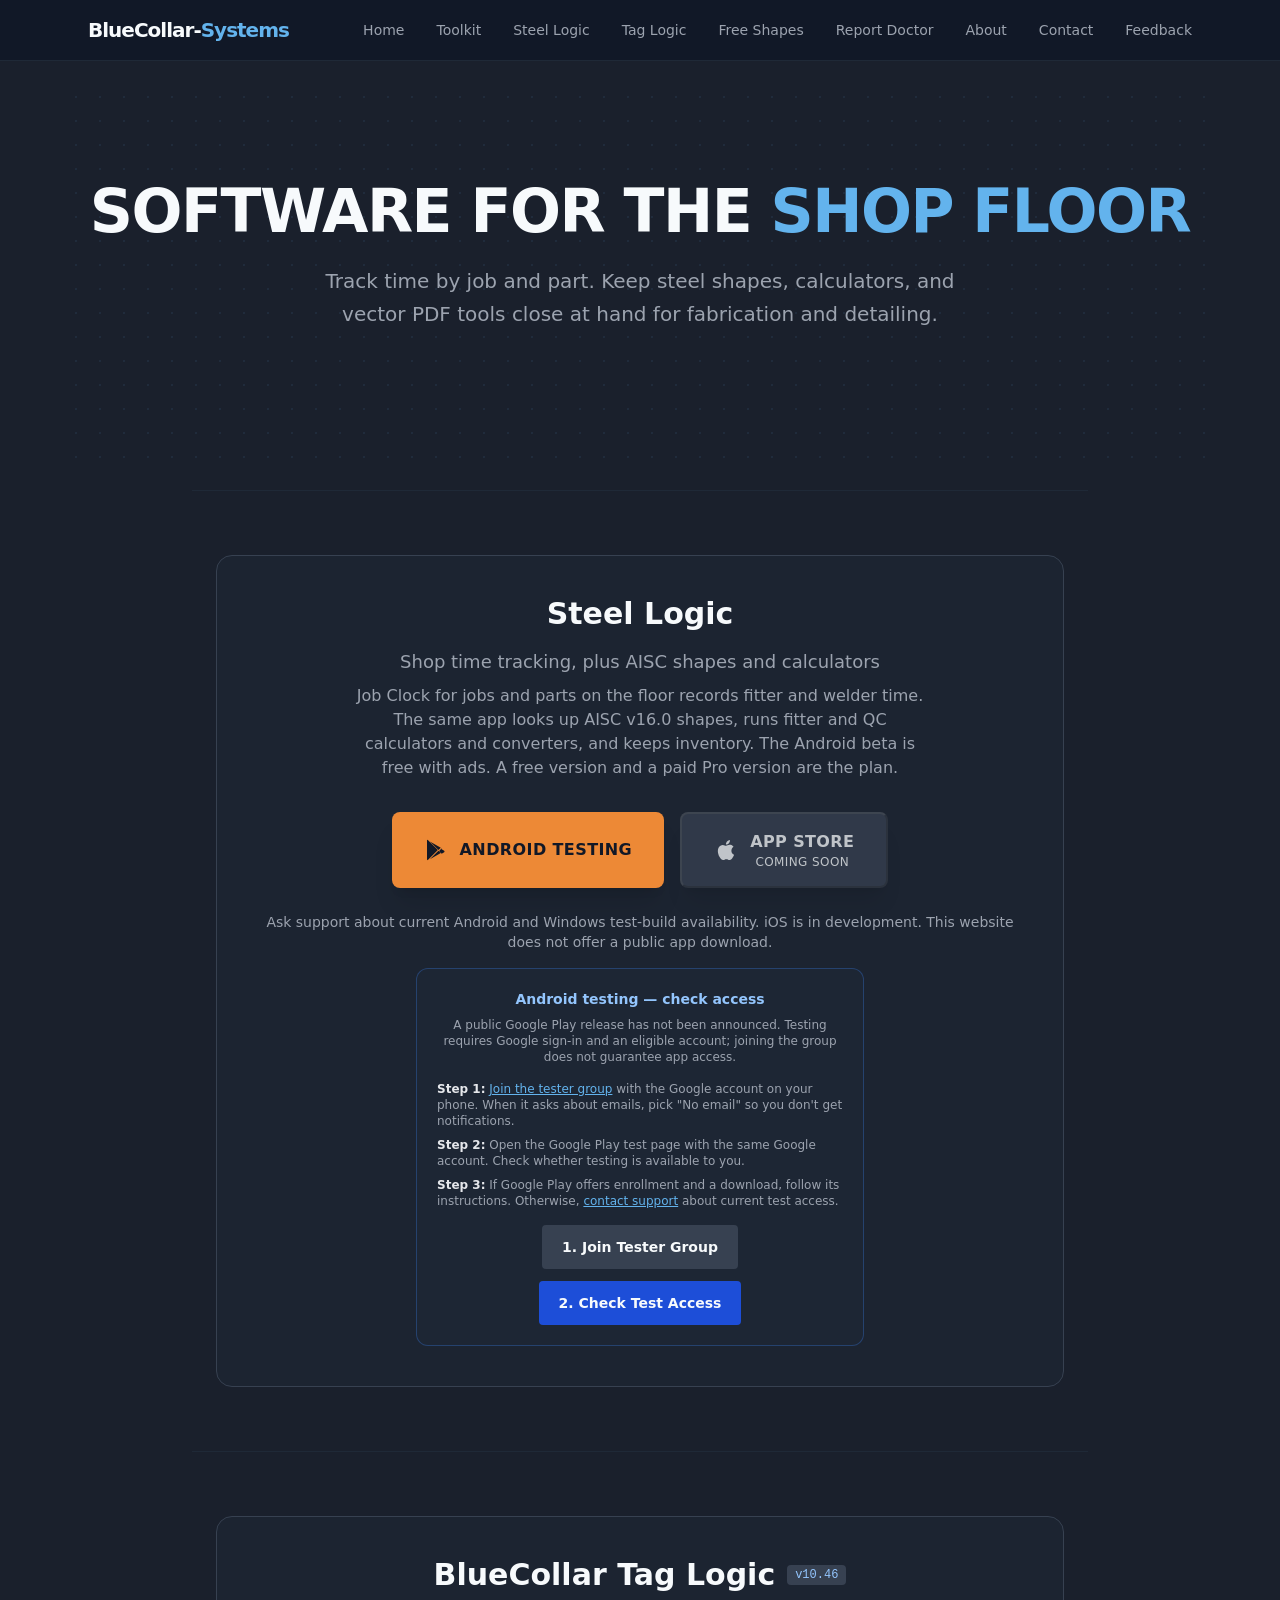
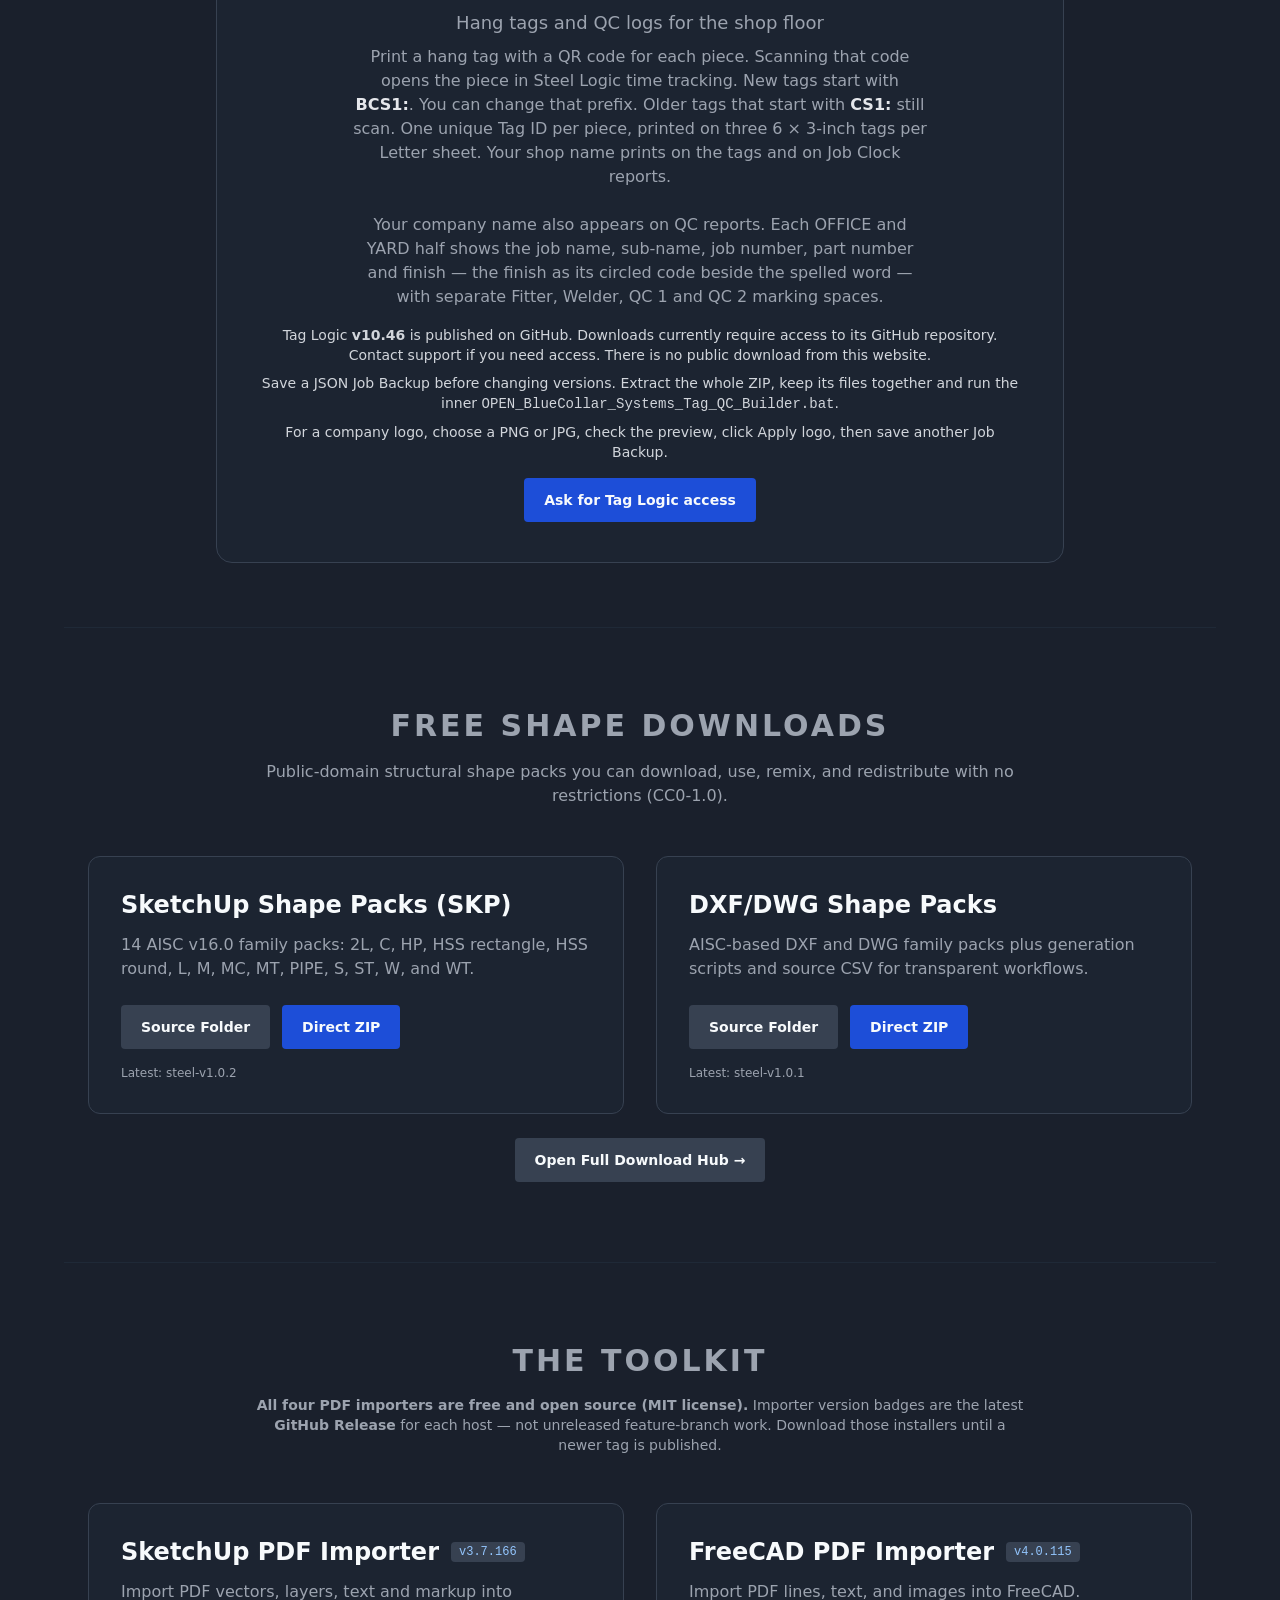
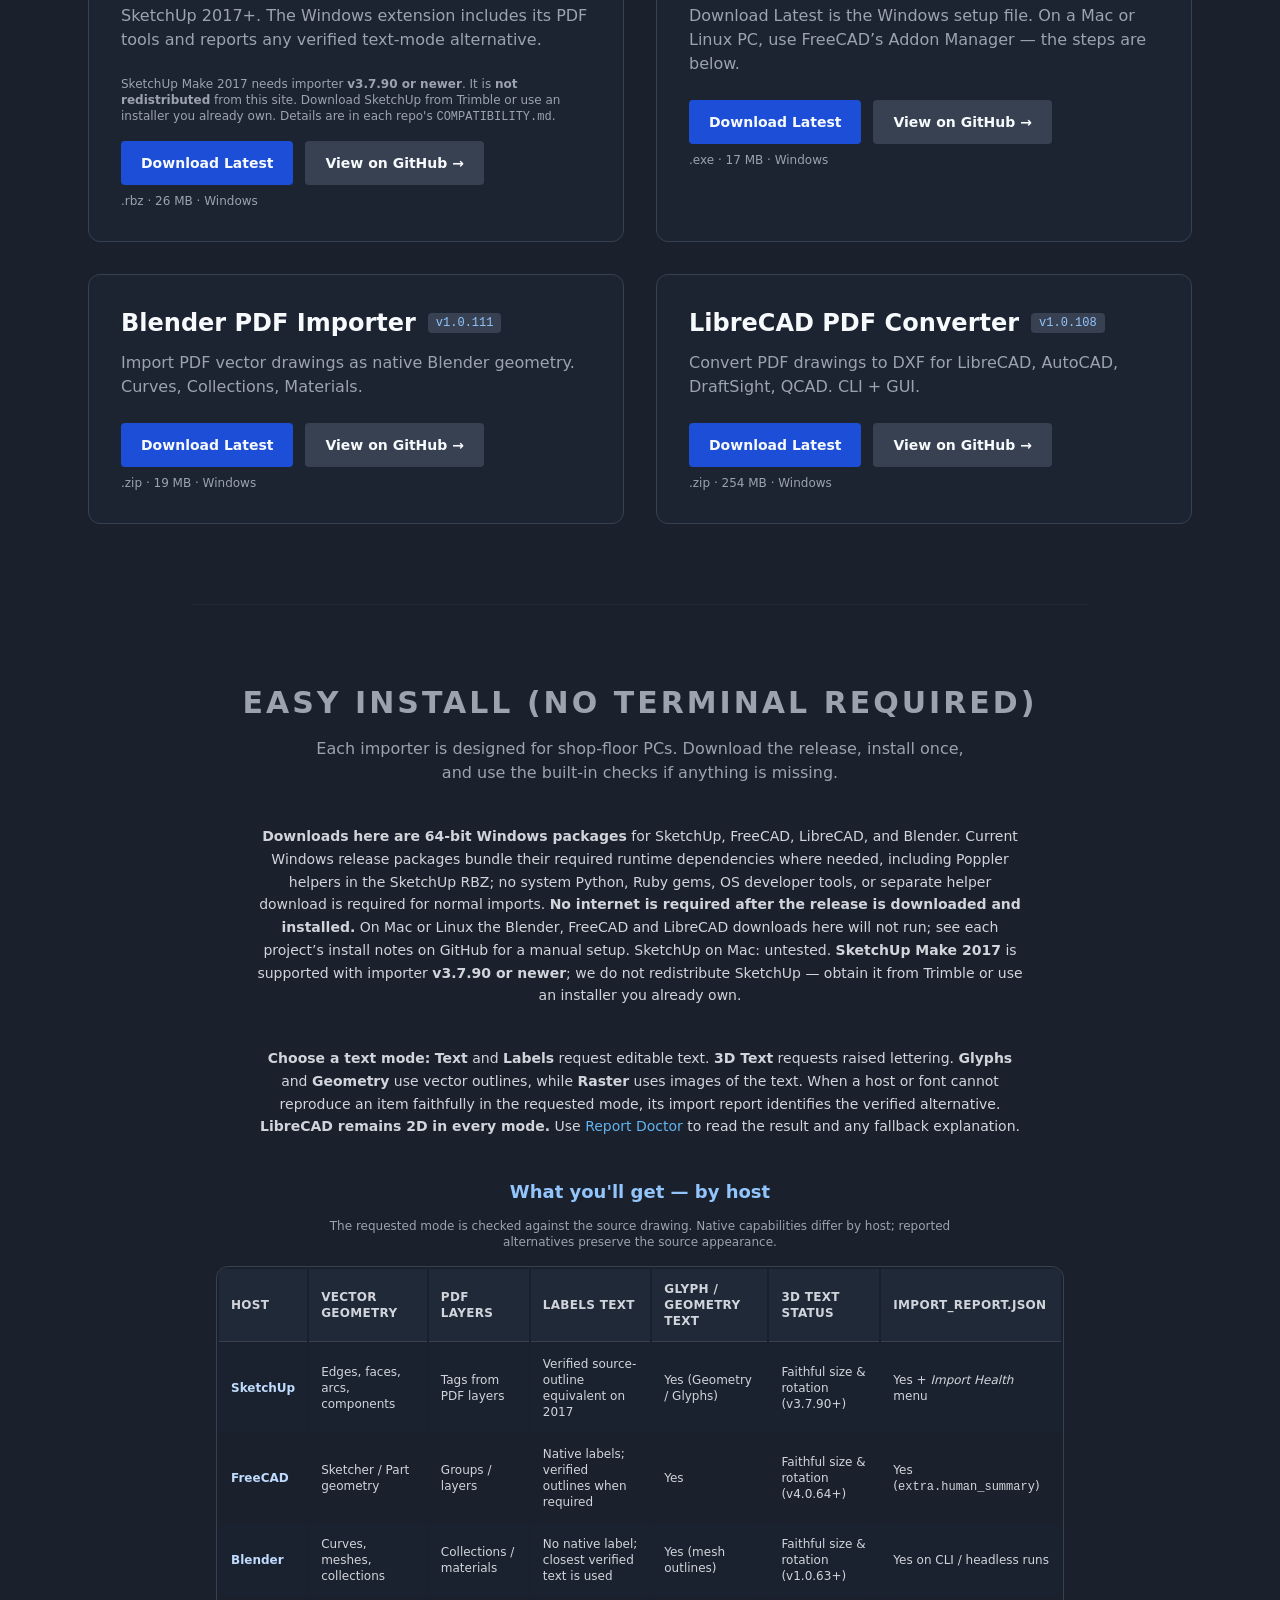
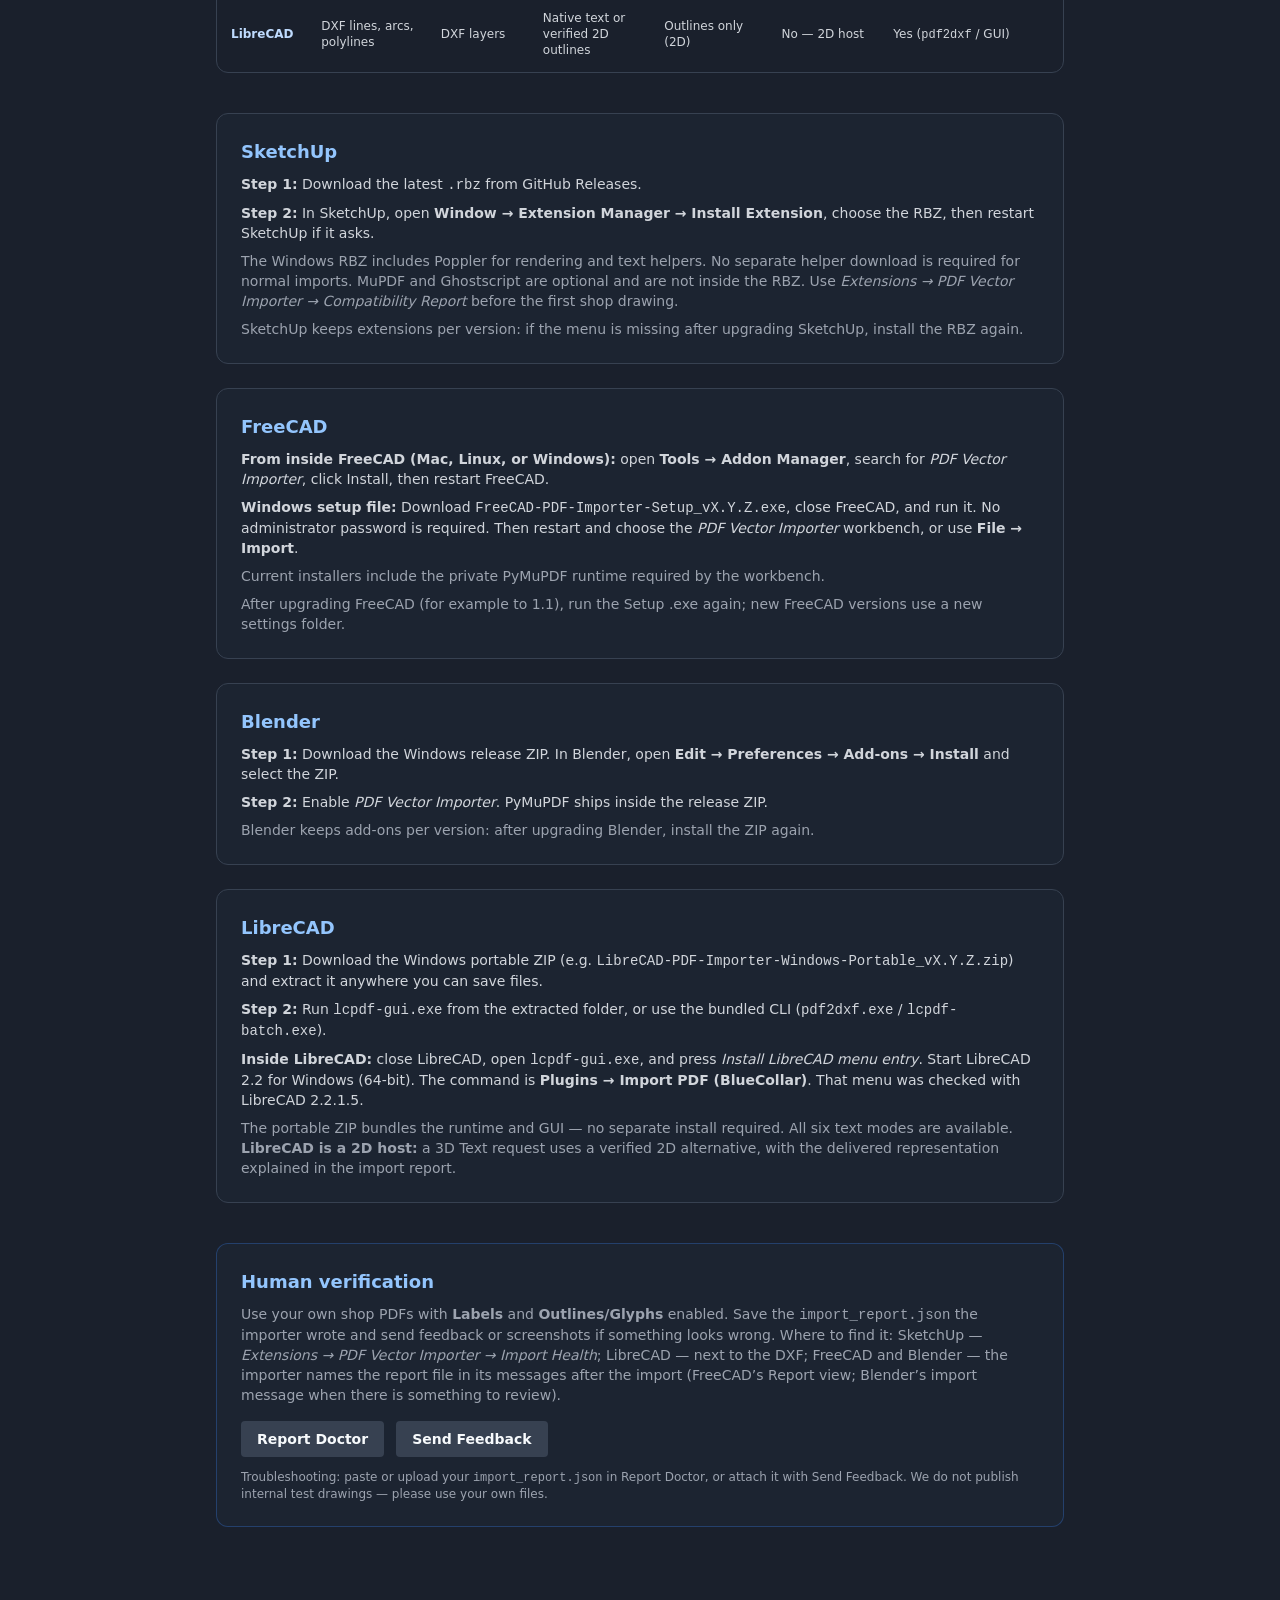
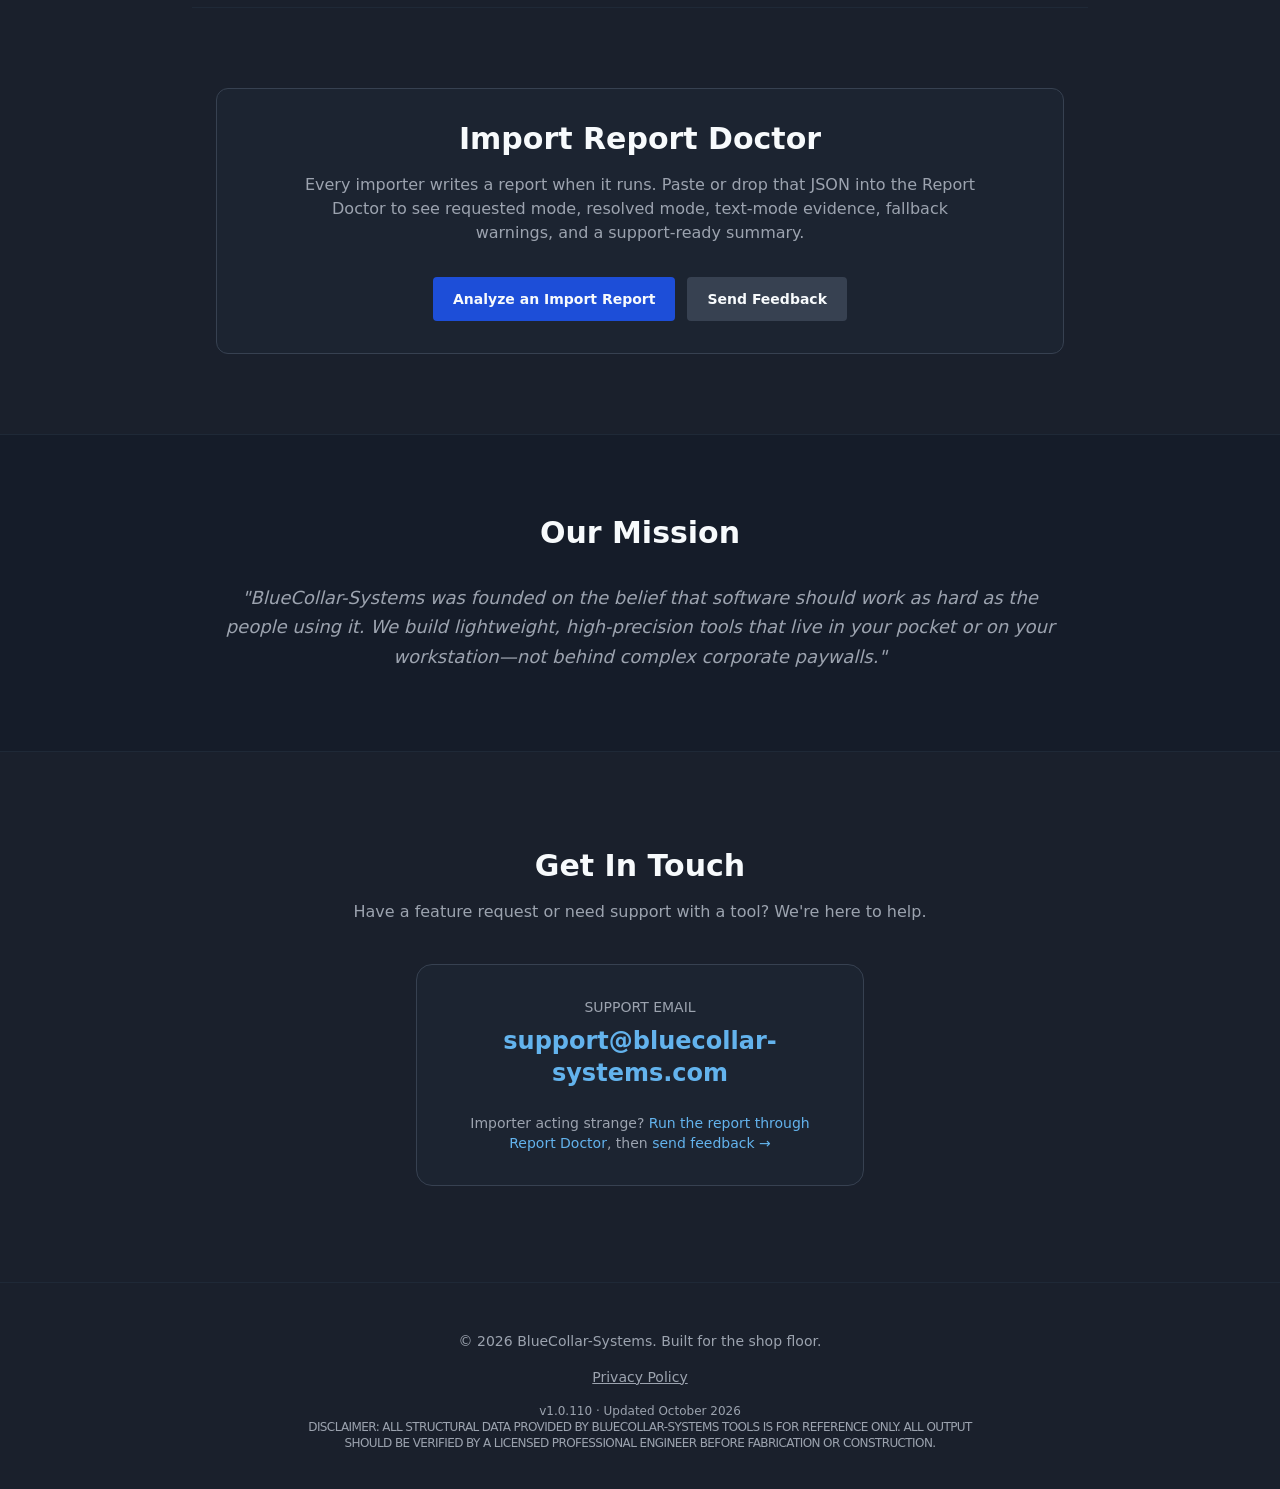
==== commit 4b2ff978: "[skip release] Offer Tag Logic access through support" ====
--- a/index.html
+++ b/index.html
@@ -107,10 +107,10 @@
             <p class="text-lg text-gray-400 mb-2">Hang tags and QC logs for the shop floor</p>
             <p class="text-gray-400 mb-6 max-w-xl mx-auto">Print a hang tag with a QR code for each piece. Scanning that code opens the piece in Steel Logic time tracking. New tags start with <strong class="text-gray-200">BCS1:</strong>. You can change that prefix. Older tags that start with <strong class="text-gray-200">CS1:</strong> still scan. One unique Tag ID per piece, printed on three 6 × 3-inch tags per Letter sheet. Your shop name prints on the tags and on Job Clock reports.</p>
             <p class="text-gray-400 mb-4 max-w-xl mx-auto">Your company name also appears on QC reports. Each OFFICE and YARD half shows the job name, sub-name, job number, part number and finish — the finish as its circled code beside the spelled word — with separate Fitter, Welder, QC 1 and QC 2 marking spaces.</p>
-            <p class="text-sm text-gray-300 mt-2">Published on GitHub: <strong>v10.46</strong>. Repository access is required to open the release and download its files.</p>
+            <p class="text-sm text-gray-300 mt-2">Tag Logic <strong>v10.46</strong> is published on GitHub. Downloads currently require access to its GitHub repository. Contact support if you need access. There is no public download from this website.</p>
             <p class="text-sm text-gray-300 mt-2">Save a JSON Job Backup before changing versions. Extract the whole ZIP, keep its files together and run the inner <code class="break-all">OPEN_BlueCollar_Systems_Tag_QC_Builder.bat</code>.</p>
             <p class="text-sm text-gray-300 mt-2">For a company logo, choose a PNG or JPG, check the preview, click Apply logo, then save another Job Backup.</p>
-            <a href="https://github.com/BlueCollarSys-0628/1Tag-QC-Builder/releases/tag/v10.46" target="_blank" rel="noopener" class="inline-block bg-blue-700 hover:bg-blue-600 px-5 py-3 rounded font-semibold transition text-sm mt-4">Open v10.46 release (GitHub access required)</a>
+            <a href="#contact" class="inline-block bg-blue-700 hover:bg-blue-600 px-5 py-3 rounded font-semibold transition text-sm mt-4">Ask for Tag Logic access</a>
         </div>
     </section>
 
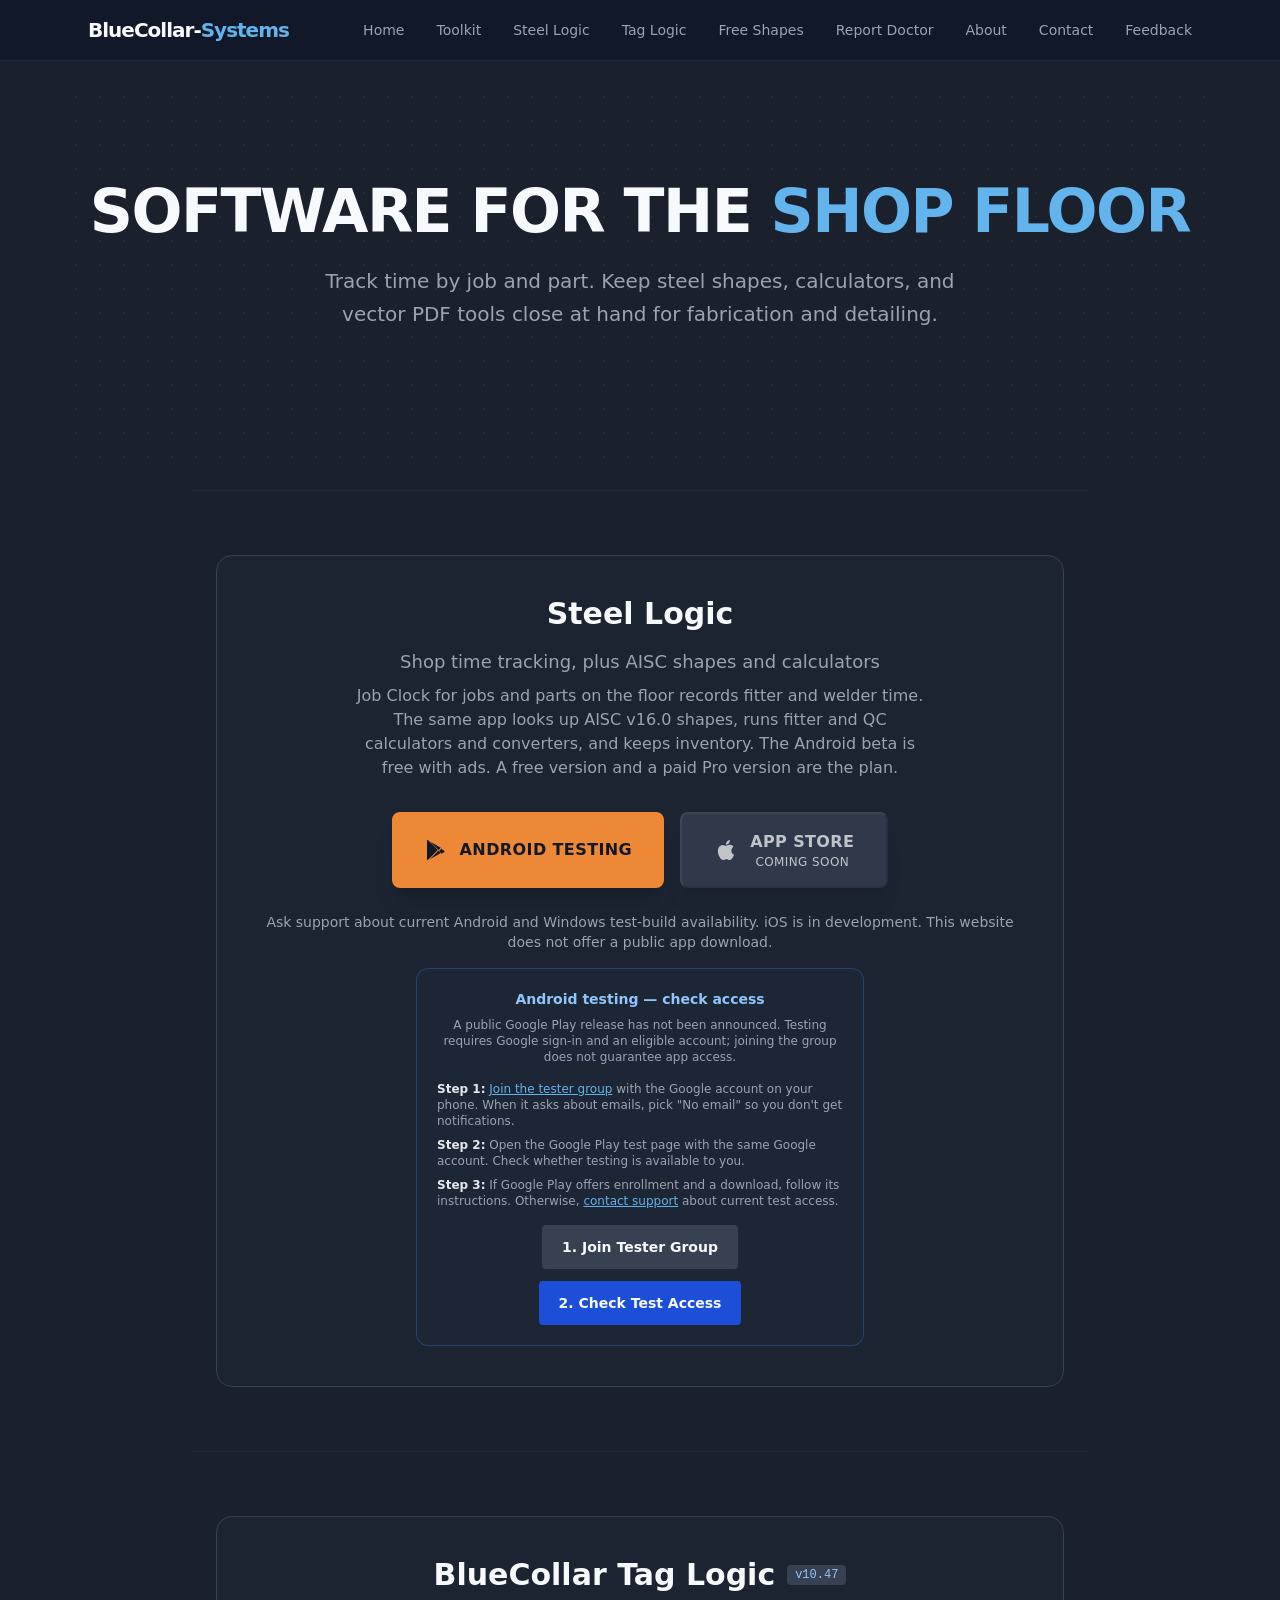
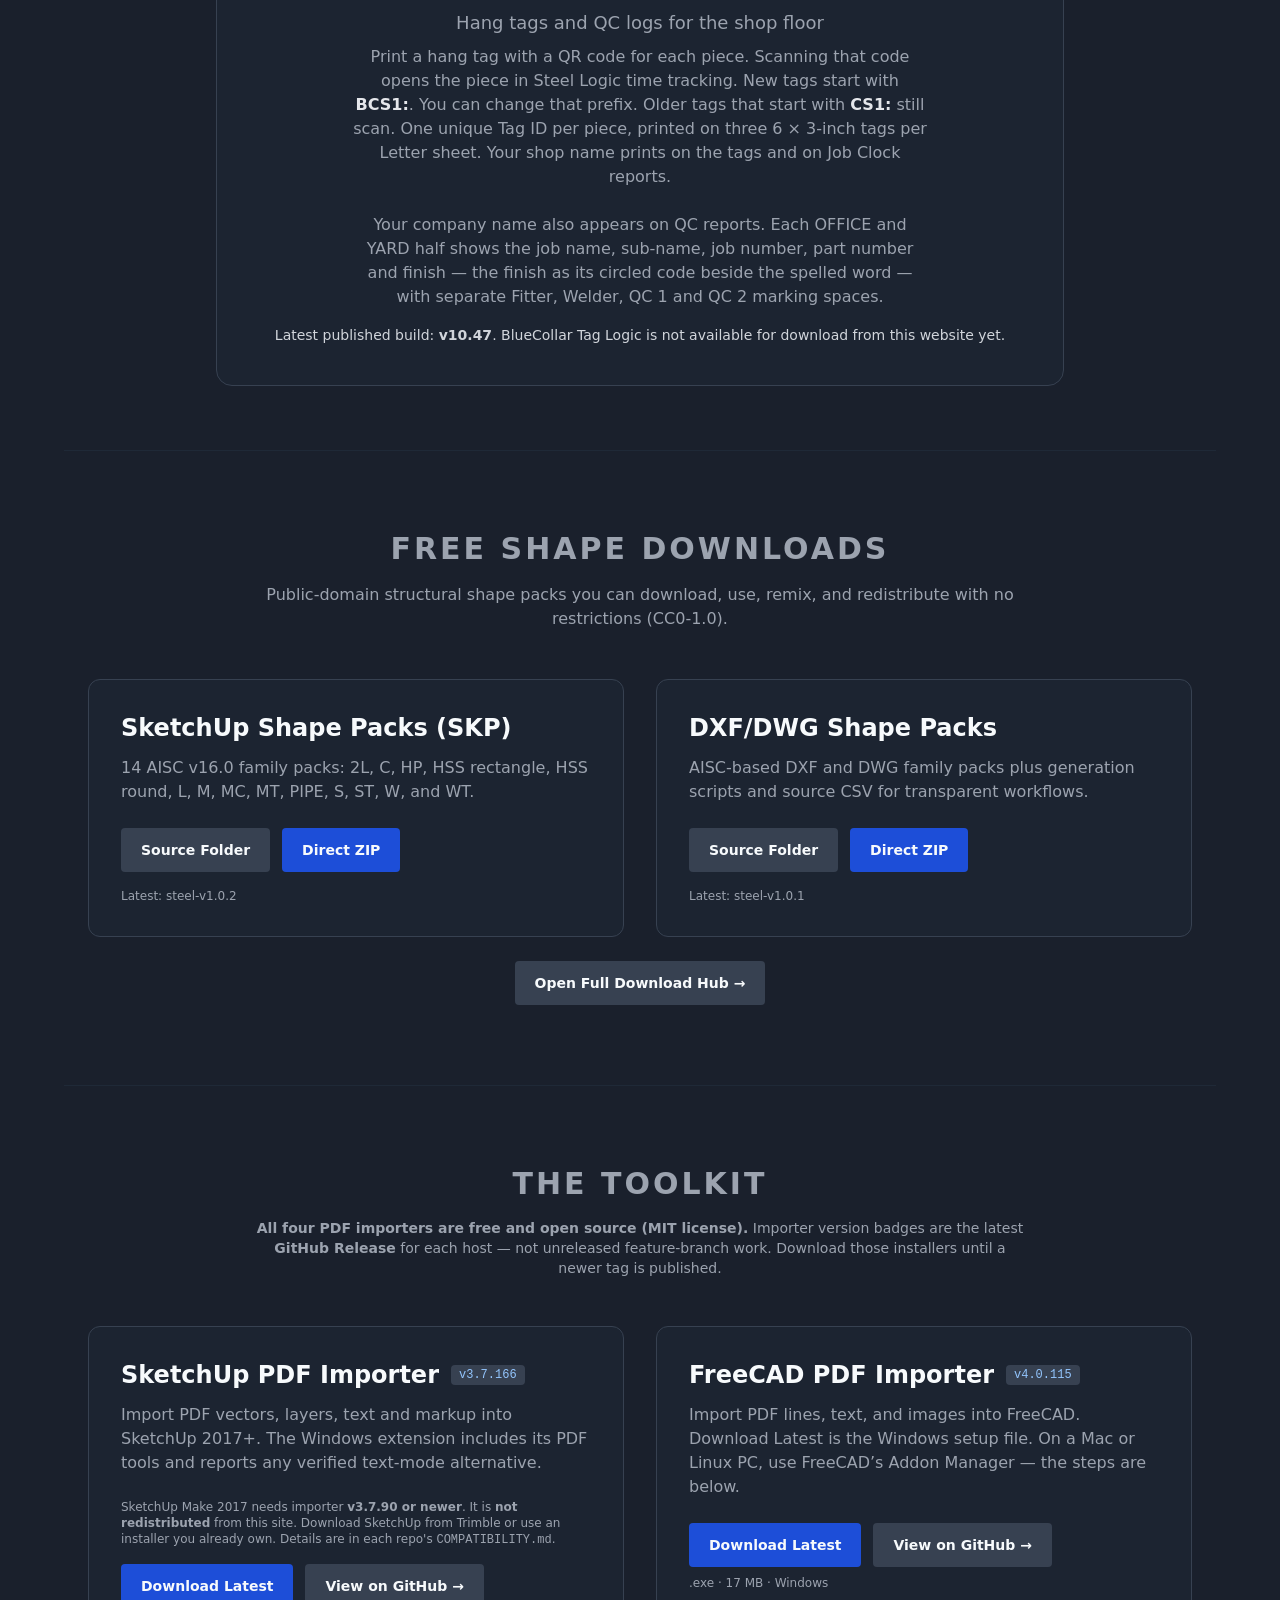
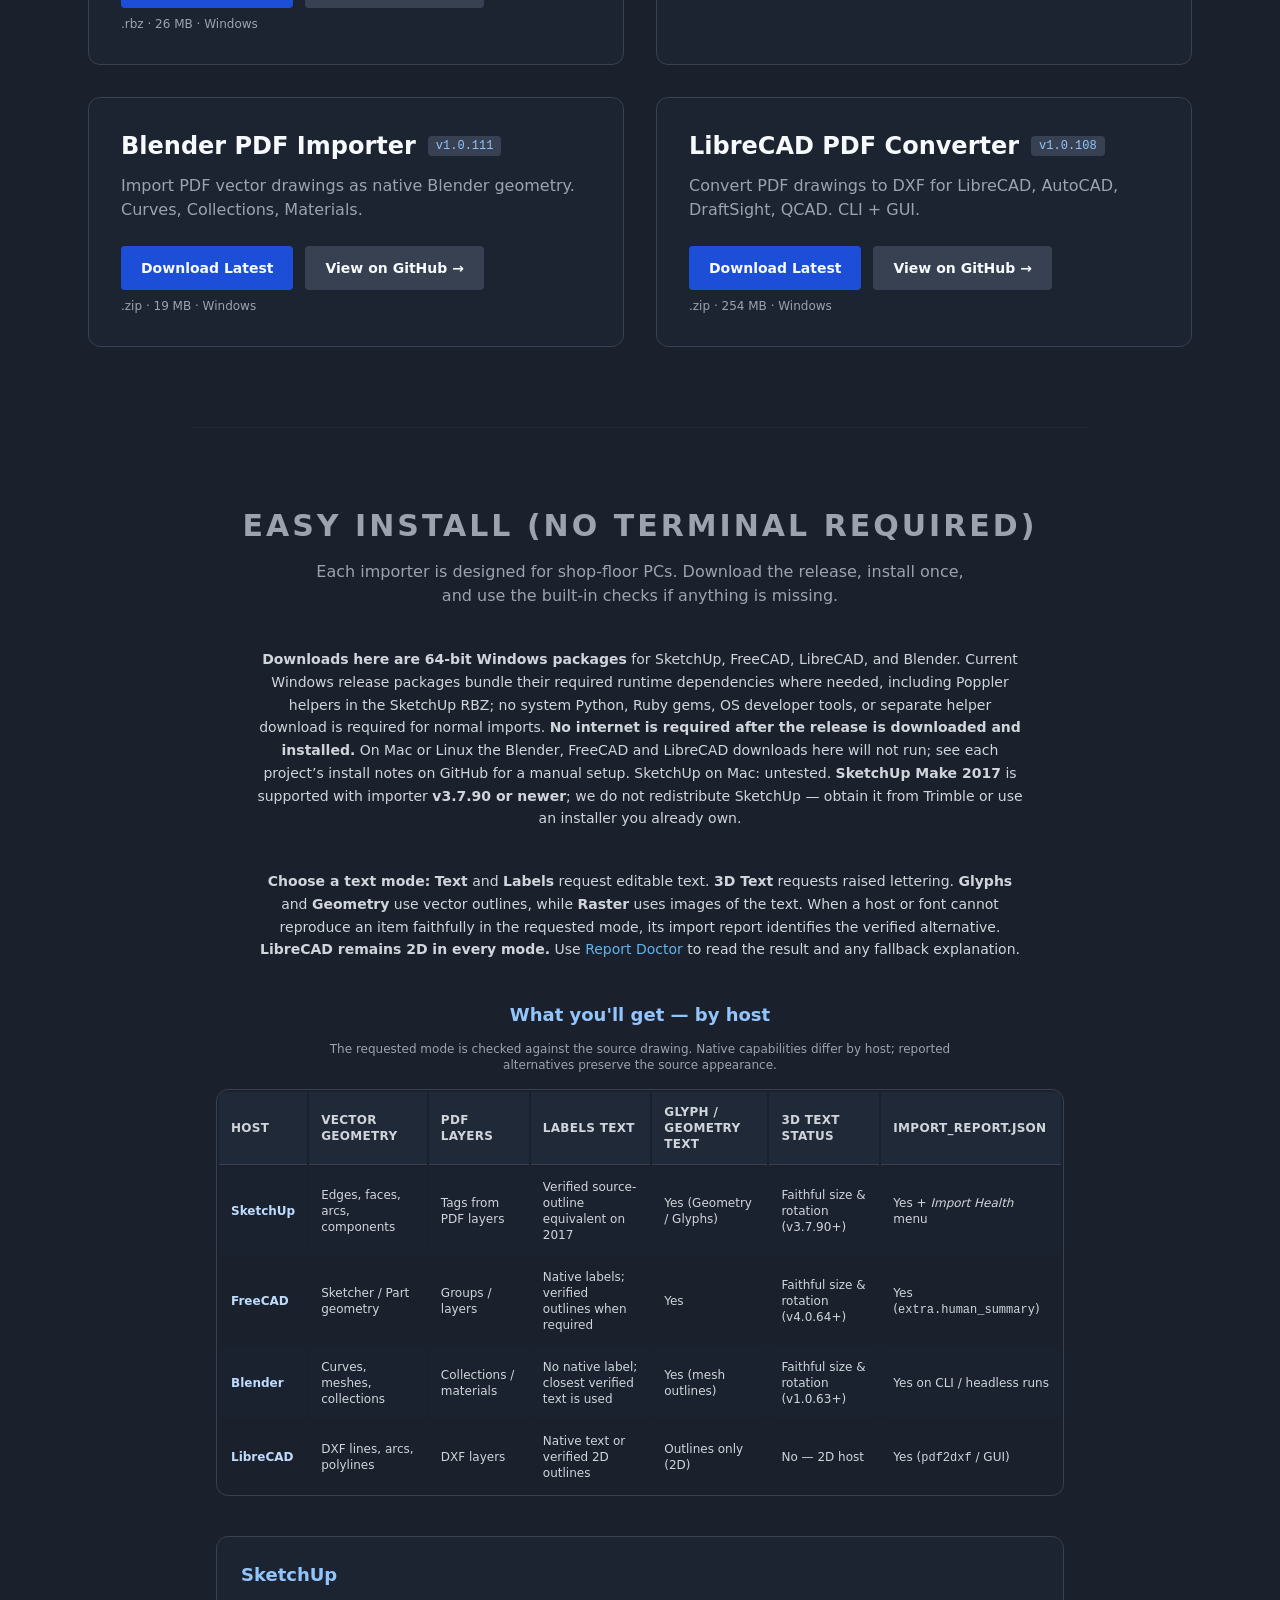
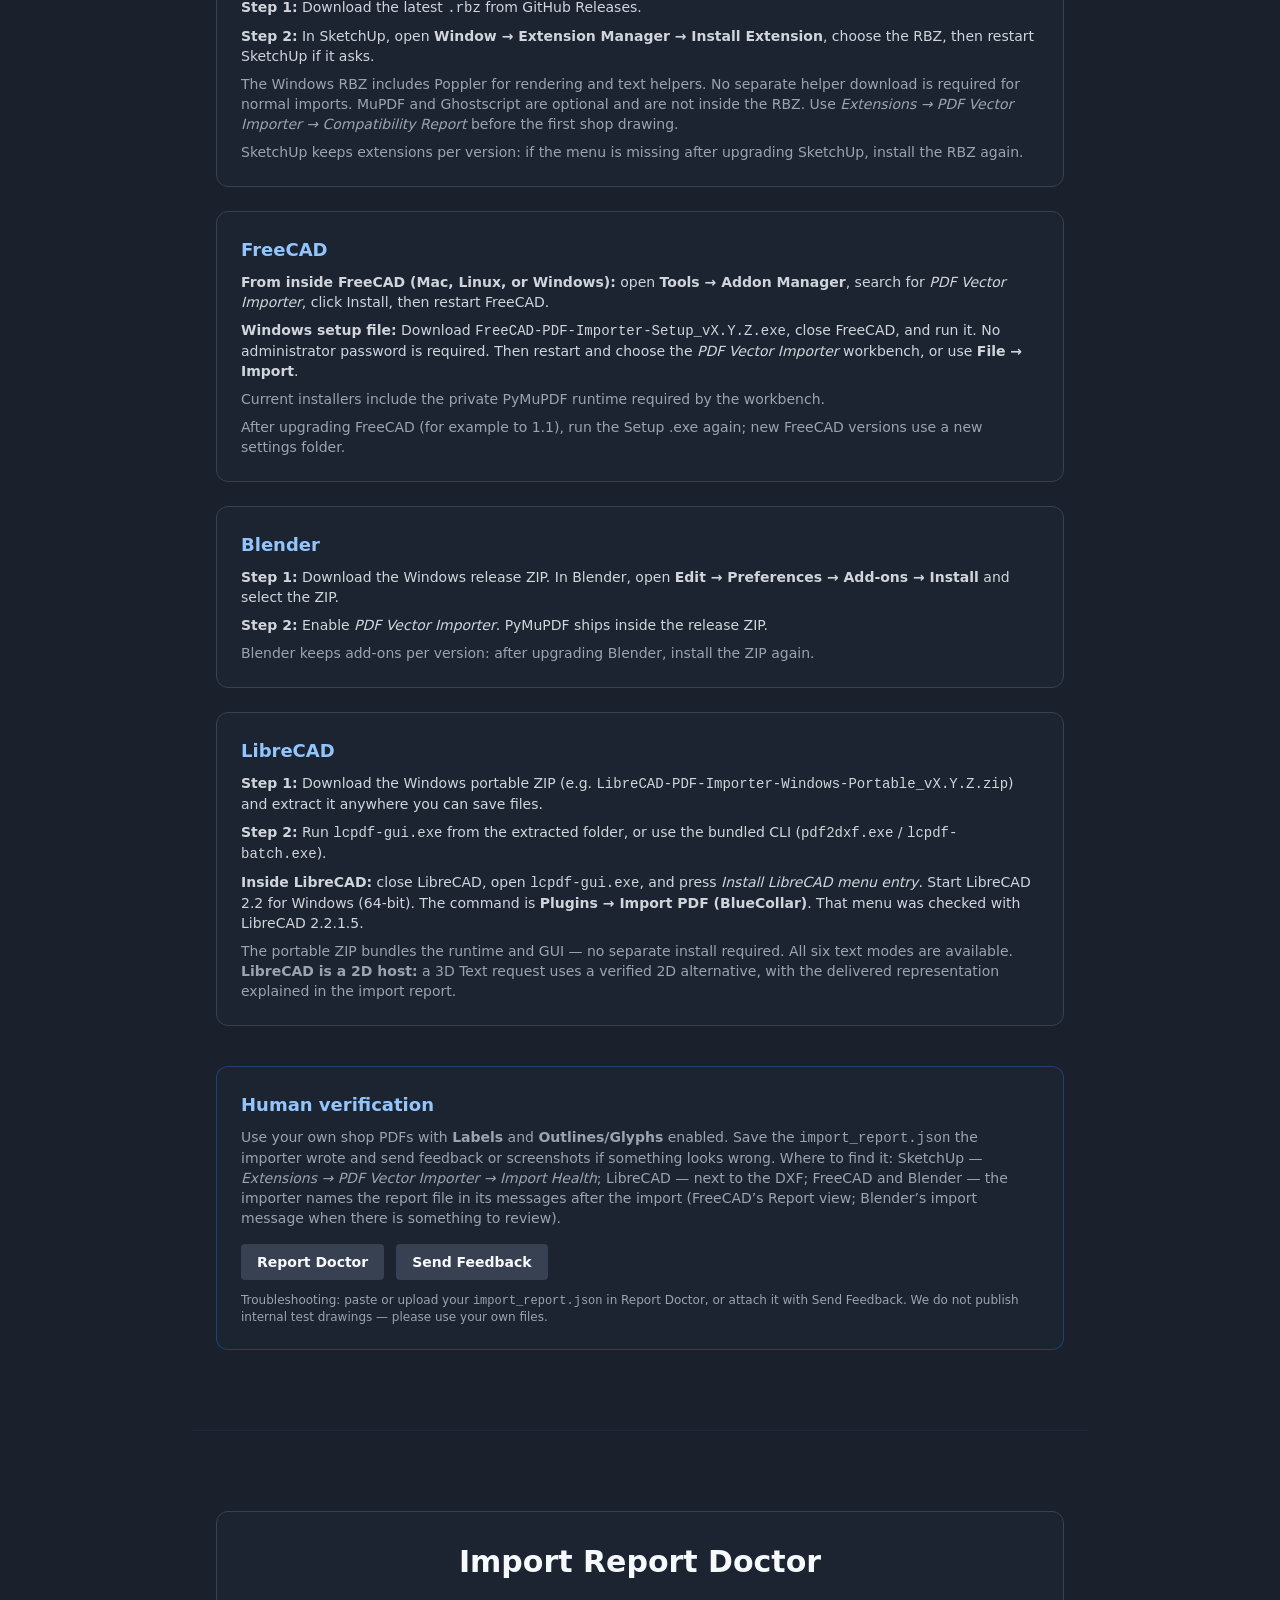
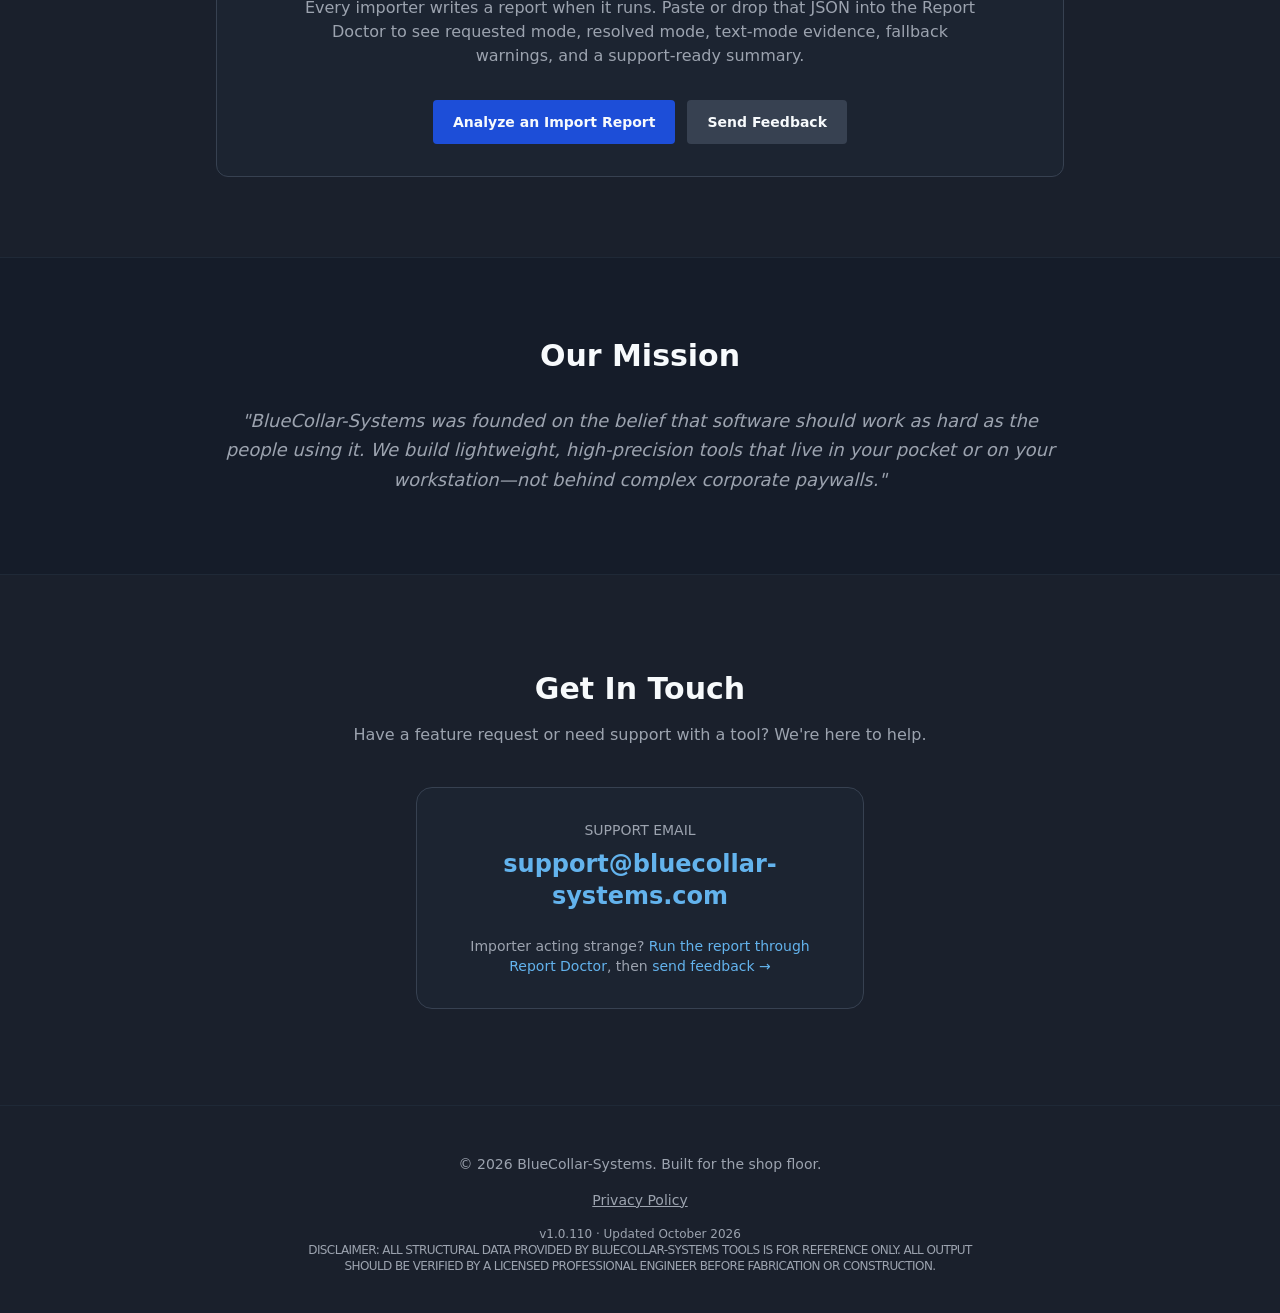
==== commit b2cb52af: "Show BlueCollar Tag Logic v10.47 as the latest published build [skip release] The home page card (ba" ====
--- a/index.html
+++ b/index.html
@@ -102,15 +102,12 @@
         <div class="bg-gray-800/50 p-10 rounded-2xl border border-gray-700 text-center">
             <div class="flex flex-wrap items-center justify-center gap-3 mb-4">
                 <h2 class="text-3xl font-bold">BlueCollar Tag Logic</h2>
-                <span class="text-xs font-mono bg-gray-700 text-blue-300 px-2 py-0.5 rounded">v10.46</span>
+                <span class="text-xs font-mono bg-gray-700 text-blue-300 px-2 py-0.5 rounded">v10.47</span>
             </div>
             <p class="text-lg text-gray-400 mb-2">Hang tags and QC logs for the shop floor</p>
             <p class="text-gray-400 mb-6 max-w-xl mx-auto">Print a hang tag with a QR code for each piece. Scanning that code opens the piece in Steel Logic time tracking. New tags start with <strong class="text-gray-200">BCS1:</strong>. You can change that prefix. Older tags that start with <strong class="text-gray-200">CS1:</strong> still scan. One unique Tag ID per piece, printed on three 6 × 3-inch tags per Letter sheet. Your shop name prints on the tags and on Job Clock reports.</p>
             <p class="text-gray-400 mb-4 max-w-xl mx-auto">Your company name also appears on QC reports. Each OFFICE and YARD half shows the job name, sub-name, job number, part number and finish — the finish as its circled code beside the spelled word — with separate Fitter, Welder, QC 1 and QC 2 marking spaces.</p>
-            <p class="text-sm text-gray-300 mt-2">Tag Logic <strong>v10.46</strong> is published on GitHub. Downloads currently require access to its GitHub repository. Contact support if you need access. There is no public download from this website.</p>
-            <p class="text-sm text-gray-300 mt-2">Save a JSON Job Backup before changing versions. Extract the whole ZIP, keep its files together and run the inner <code class="break-all">OPEN_BlueCollar_Systems_Tag_QC_Builder.bat</code>.</p>
-            <p class="text-sm text-gray-300 mt-2">For a company logo, choose a PNG or JPG, check the preview, click Apply logo, then save another Job Backup.</p>
-            <a href="#contact" class="inline-block bg-blue-700 hover:bg-blue-600 px-5 py-3 rounded font-semibold transition text-sm mt-4">Ask for Tag Logic access</a>
+            <p class="text-sm text-gray-300 mt-2">Latest published build: <strong>v10.47</strong>. BlueCollar Tag Logic is not available for download from this website yet.</p>
         </div>
     </section>
 
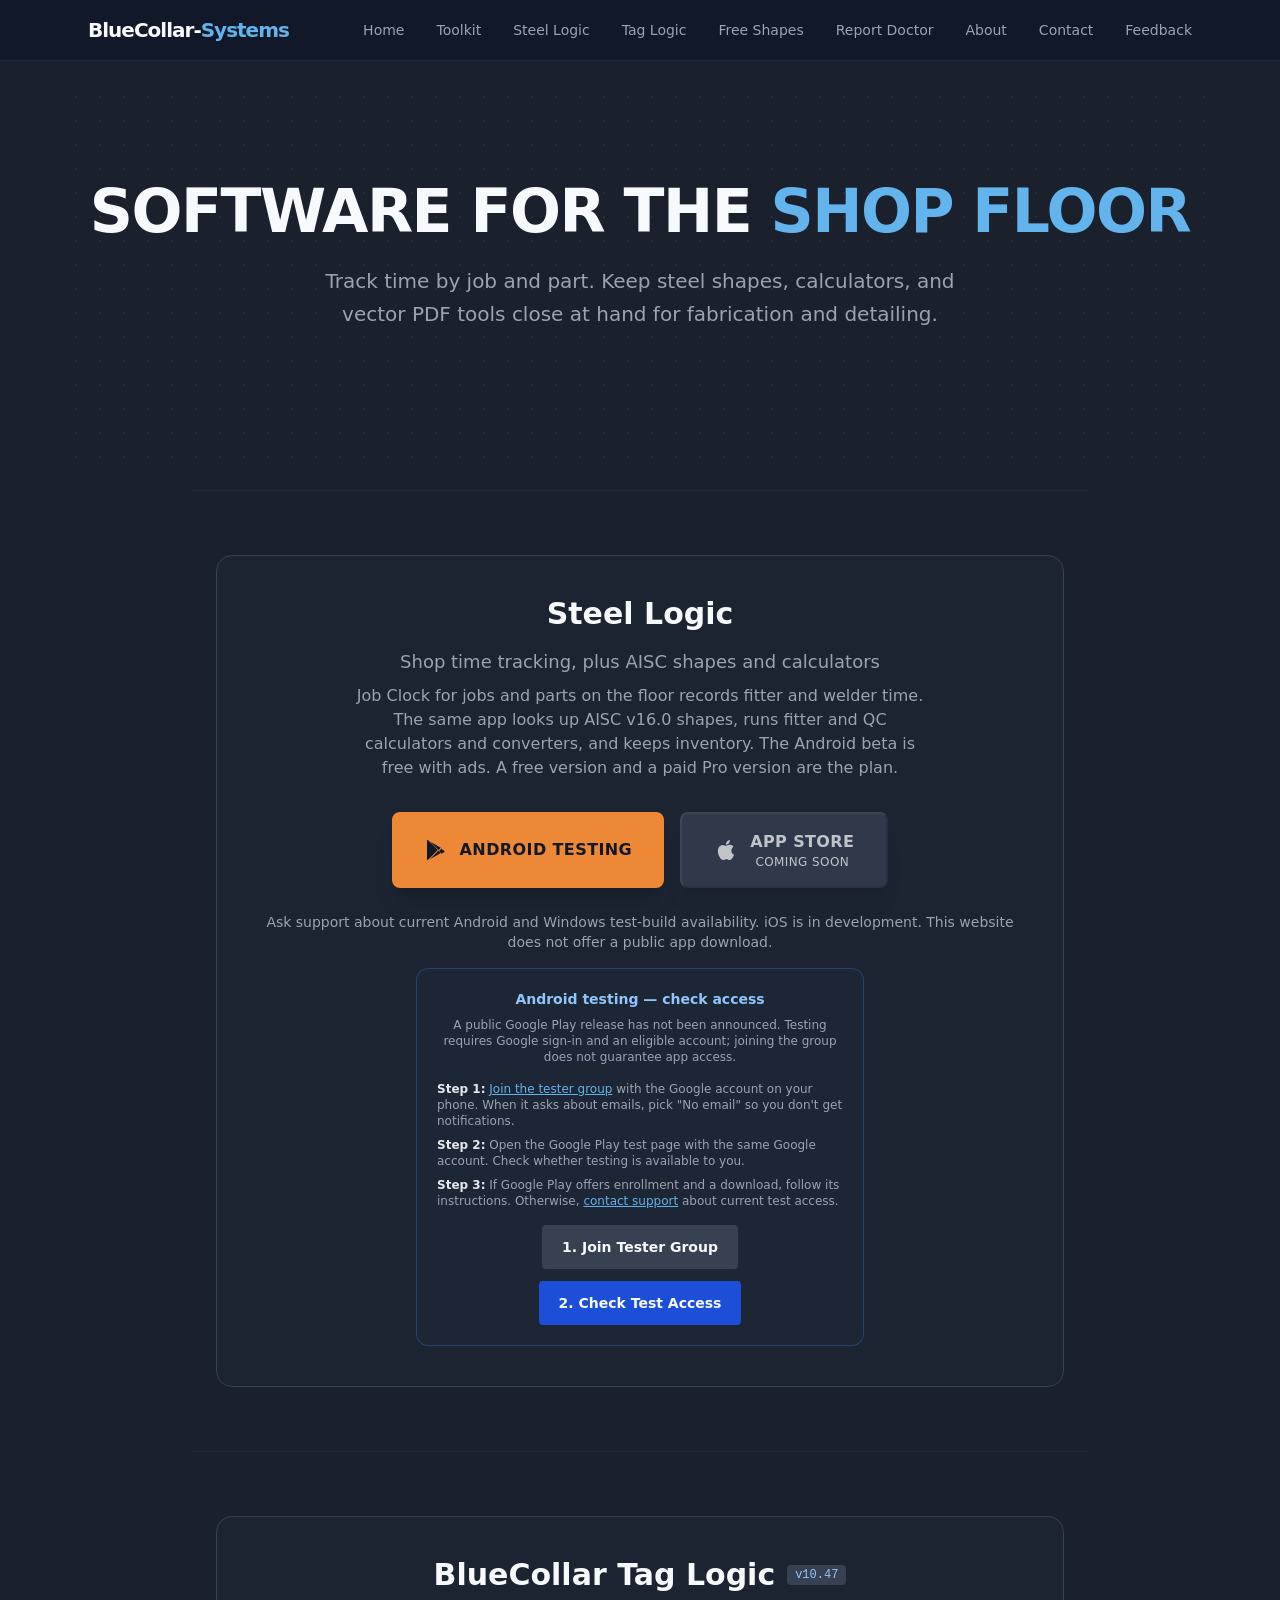
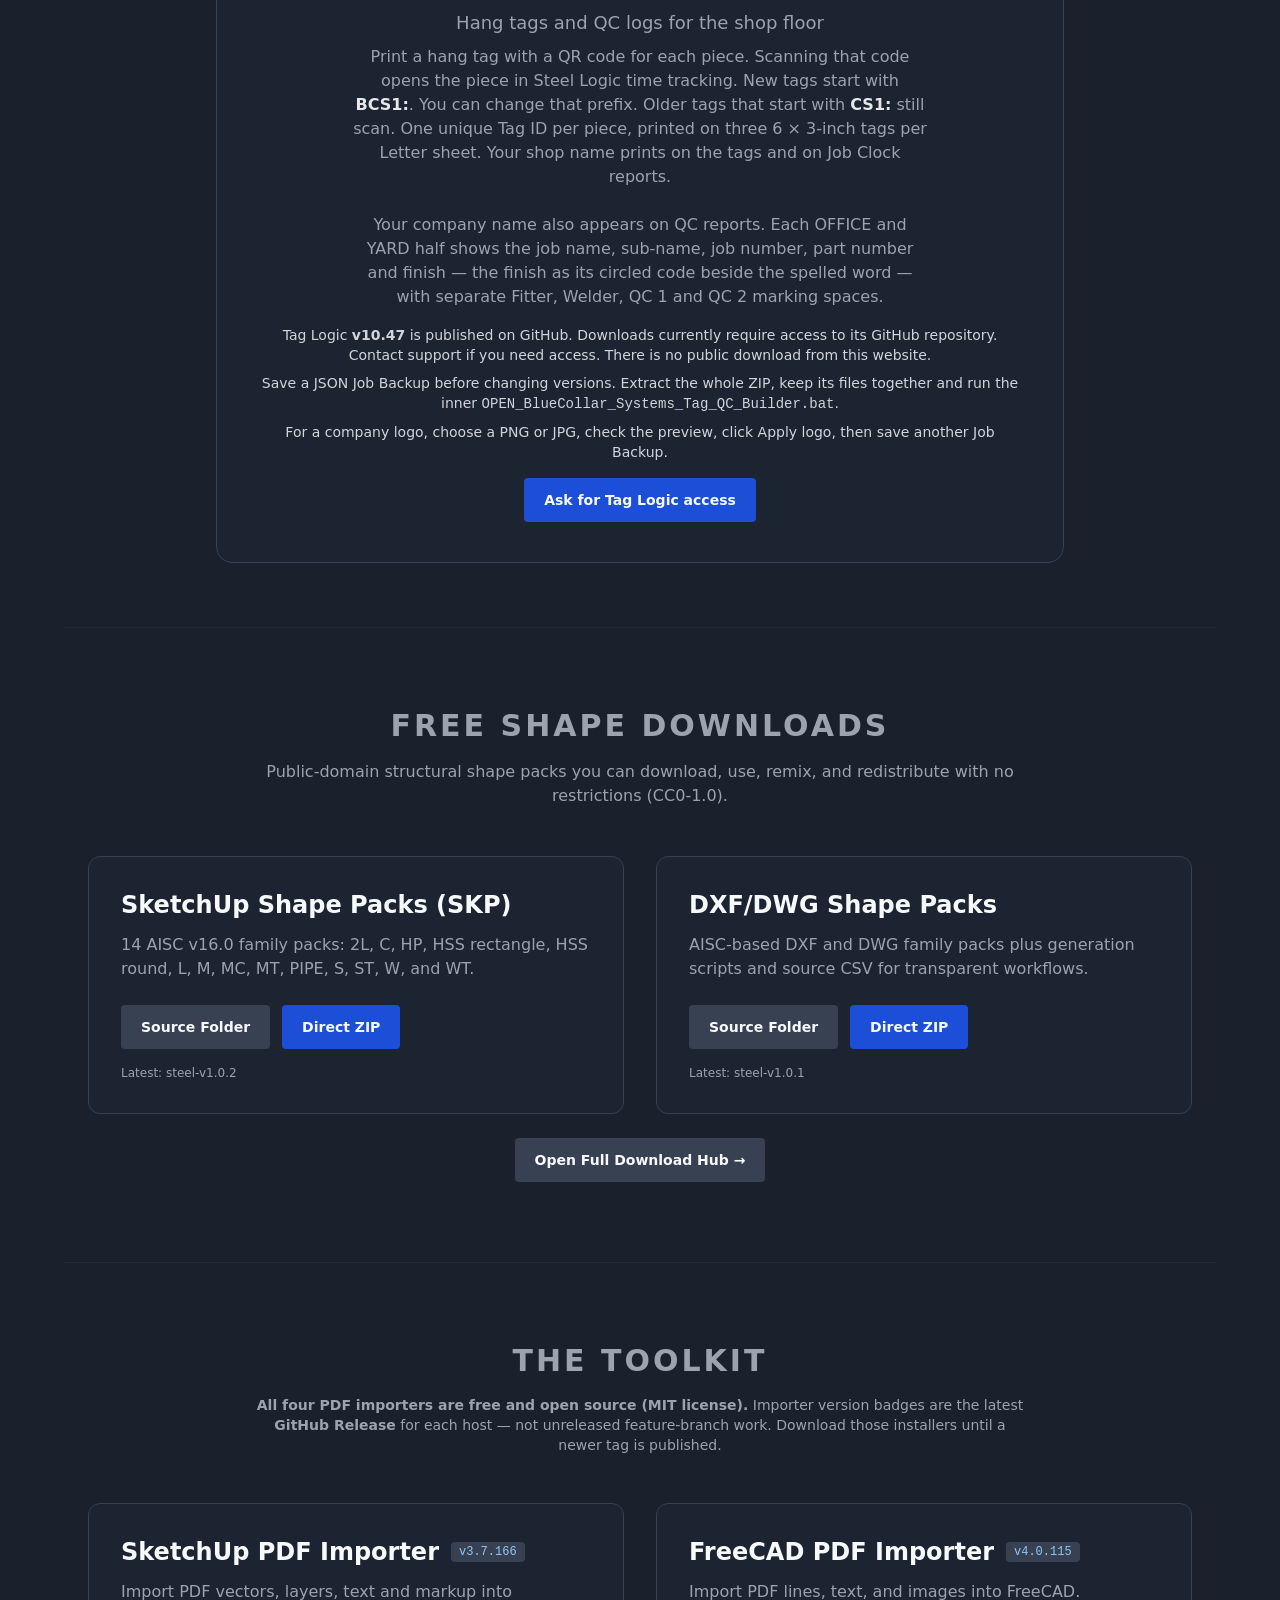
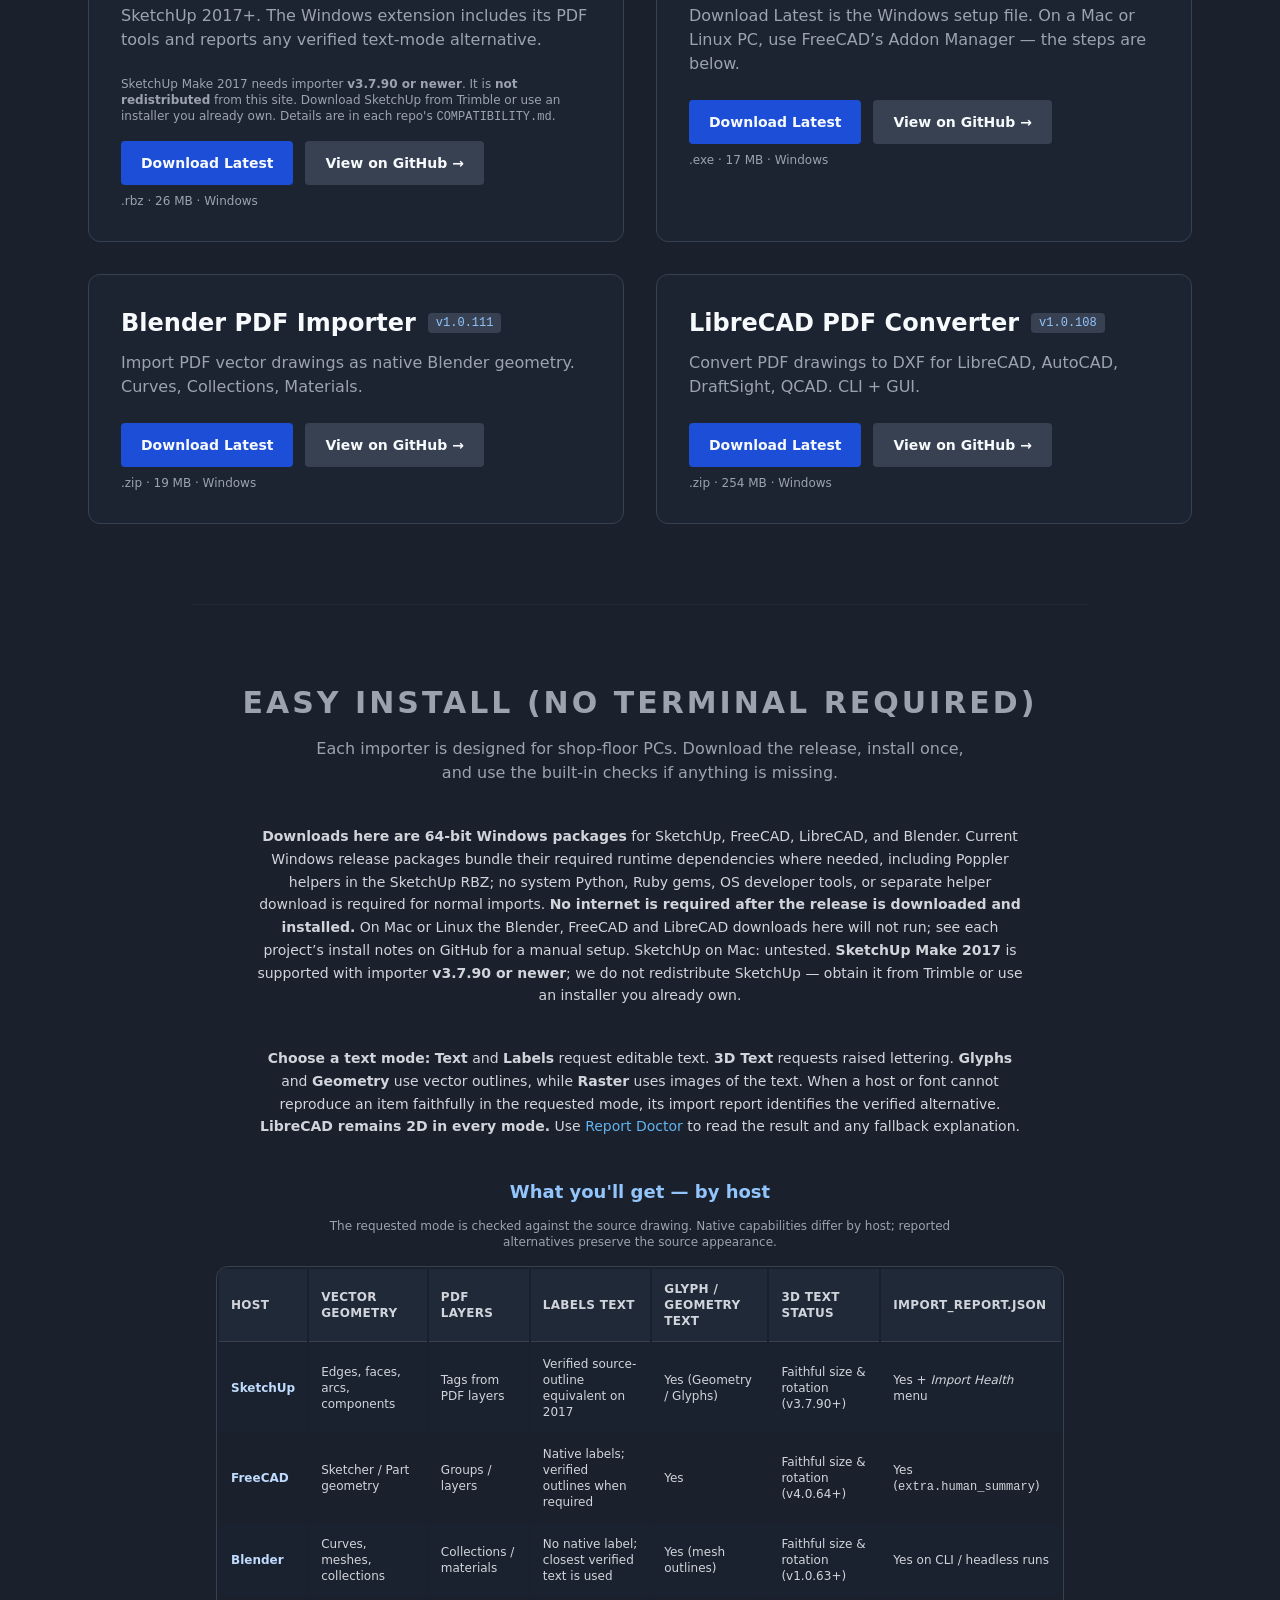
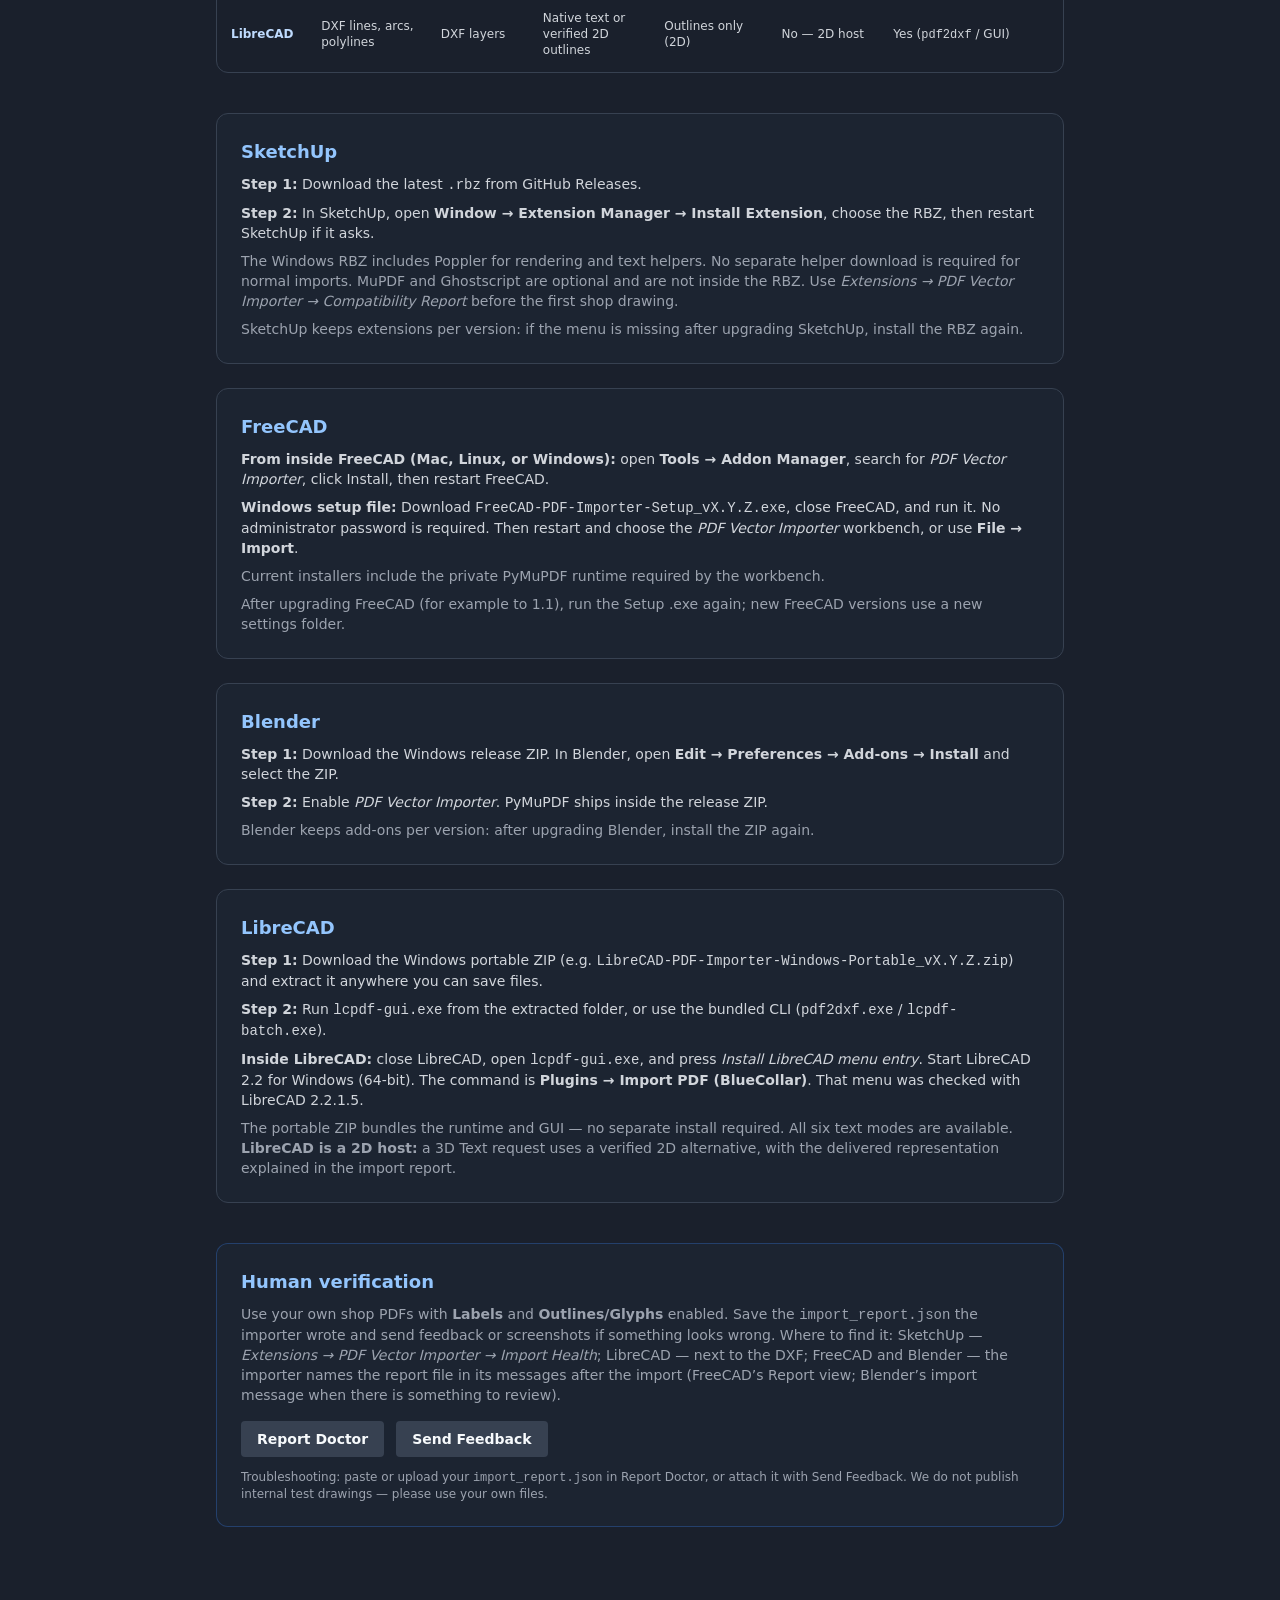
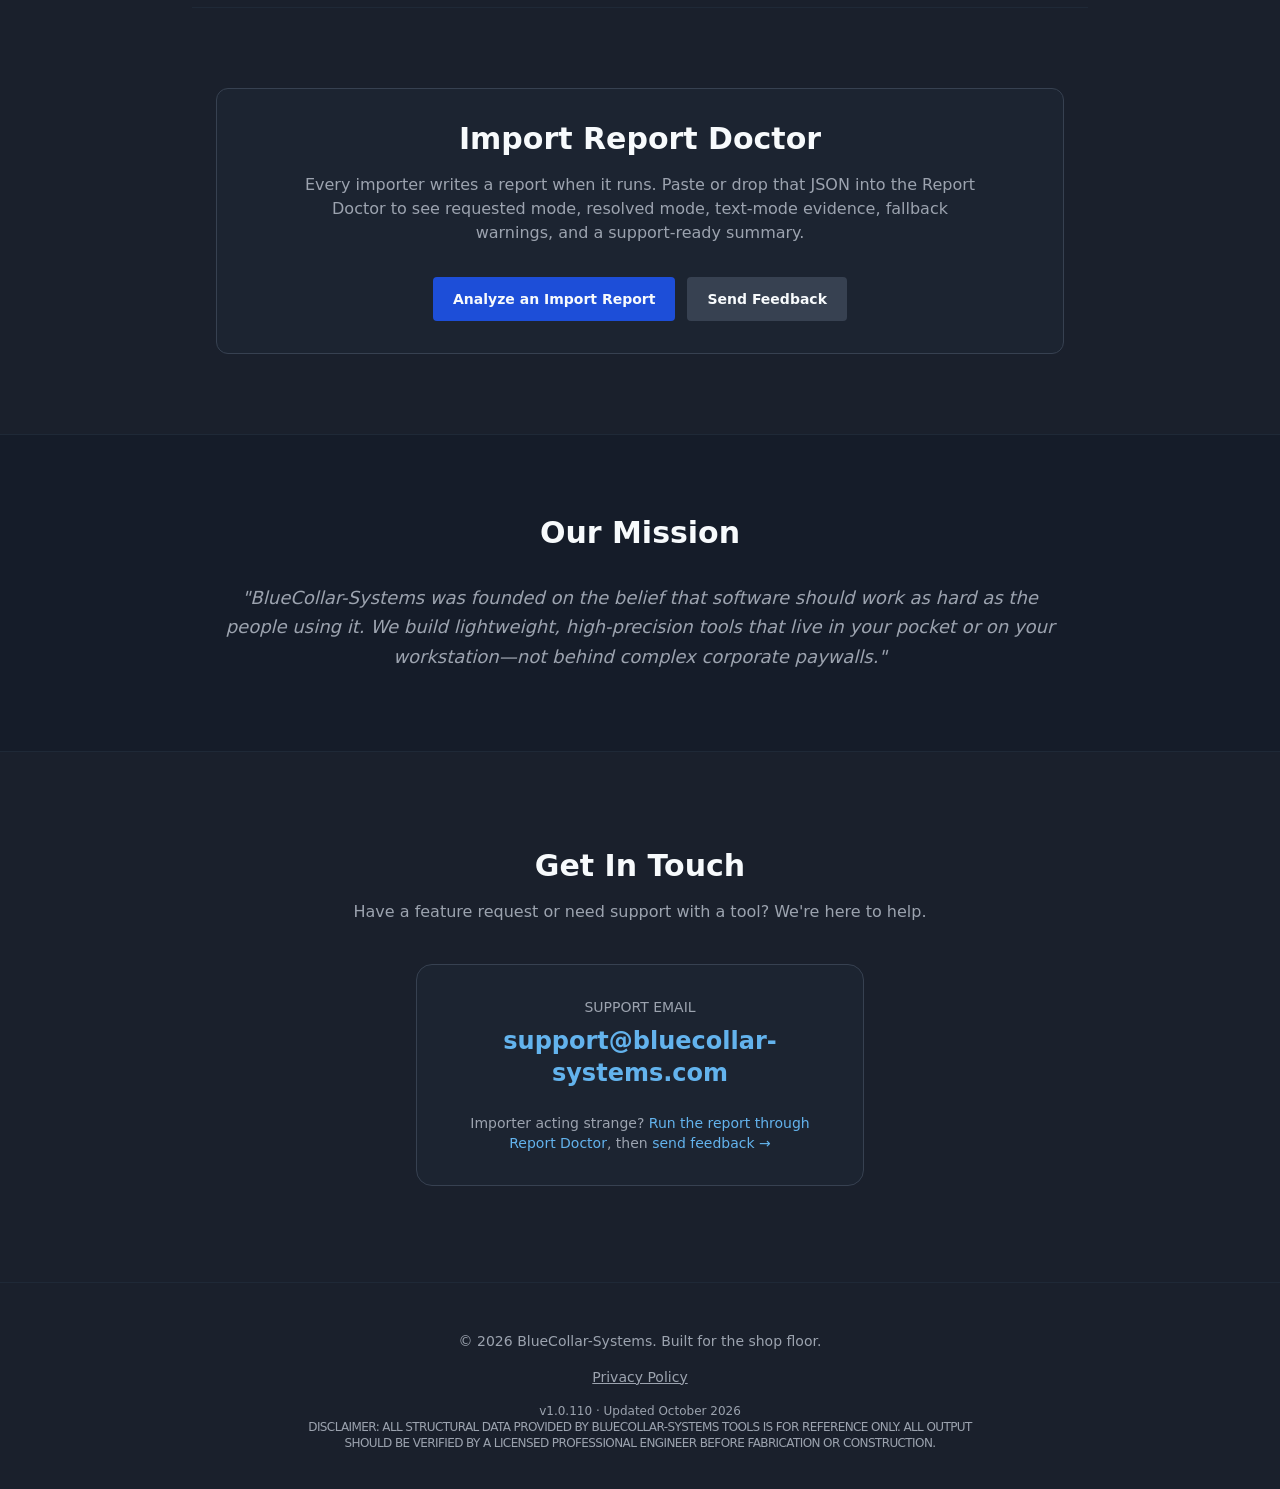
==== commit a5ecfc74: "Merge main and show Tag Logic v10.47 release access [skip release] Bring the release-access branch o" ====
--- a/index.html
+++ b/index.html
@@ -107,7 +107,10 @@
             <p class="text-lg text-gray-400 mb-2">Hang tags and QC logs for the shop floor</p>
             <p class="text-gray-400 mb-6 max-w-xl mx-auto">Print a hang tag with a QR code for each piece. Scanning that code opens the piece in Steel Logic time tracking. New tags start with <strong class="text-gray-200">BCS1:</strong>. You can change that prefix. Older tags that start with <strong class="text-gray-200">CS1:</strong> still scan. One unique Tag ID per piece, printed on three 6 × 3-inch tags per Letter sheet. Your shop name prints on the tags and on Job Clock reports.</p>
             <p class="text-gray-400 mb-4 max-w-xl mx-auto">Your company name also appears on QC reports. Each OFFICE and YARD half shows the job name, sub-name, job number, part number and finish — the finish as its circled code beside the spelled word — with separate Fitter, Welder, QC 1 and QC 2 marking spaces.</p>
-            <p class="text-sm text-gray-300 mt-2">Latest published build: <strong>v10.47</strong>. BlueCollar Tag Logic is not available for download from this website yet.</p>
+            <p class="text-sm text-gray-300 mt-2">Tag Logic <strong>v10.47</strong> is published on GitHub. Downloads currently require access to its GitHub repository. Contact support if you need access. There is no public download from this website.</p>
+            <p class="text-sm text-gray-300 mt-2">Save a JSON Job Backup before changing versions. Extract the whole ZIP, keep its files together and run the inner <code class="break-all">OPEN_BlueCollar_Systems_Tag_QC_Builder.bat</code>.</p>
+            <p class="text-sm text-gray-300 mt-2">For a company logo, choose a PNG or JPG, check the preview, click Apply logo, then save another Job Backup.</p>
+            <a href="#contact" class="inline-block bg-blue-700 hover:bg-blue-600 px-5 py-3 rounded font-semibold transition text-sm mt-4">Ask for Tag Logic access</a>
         </div>
     </section>
 
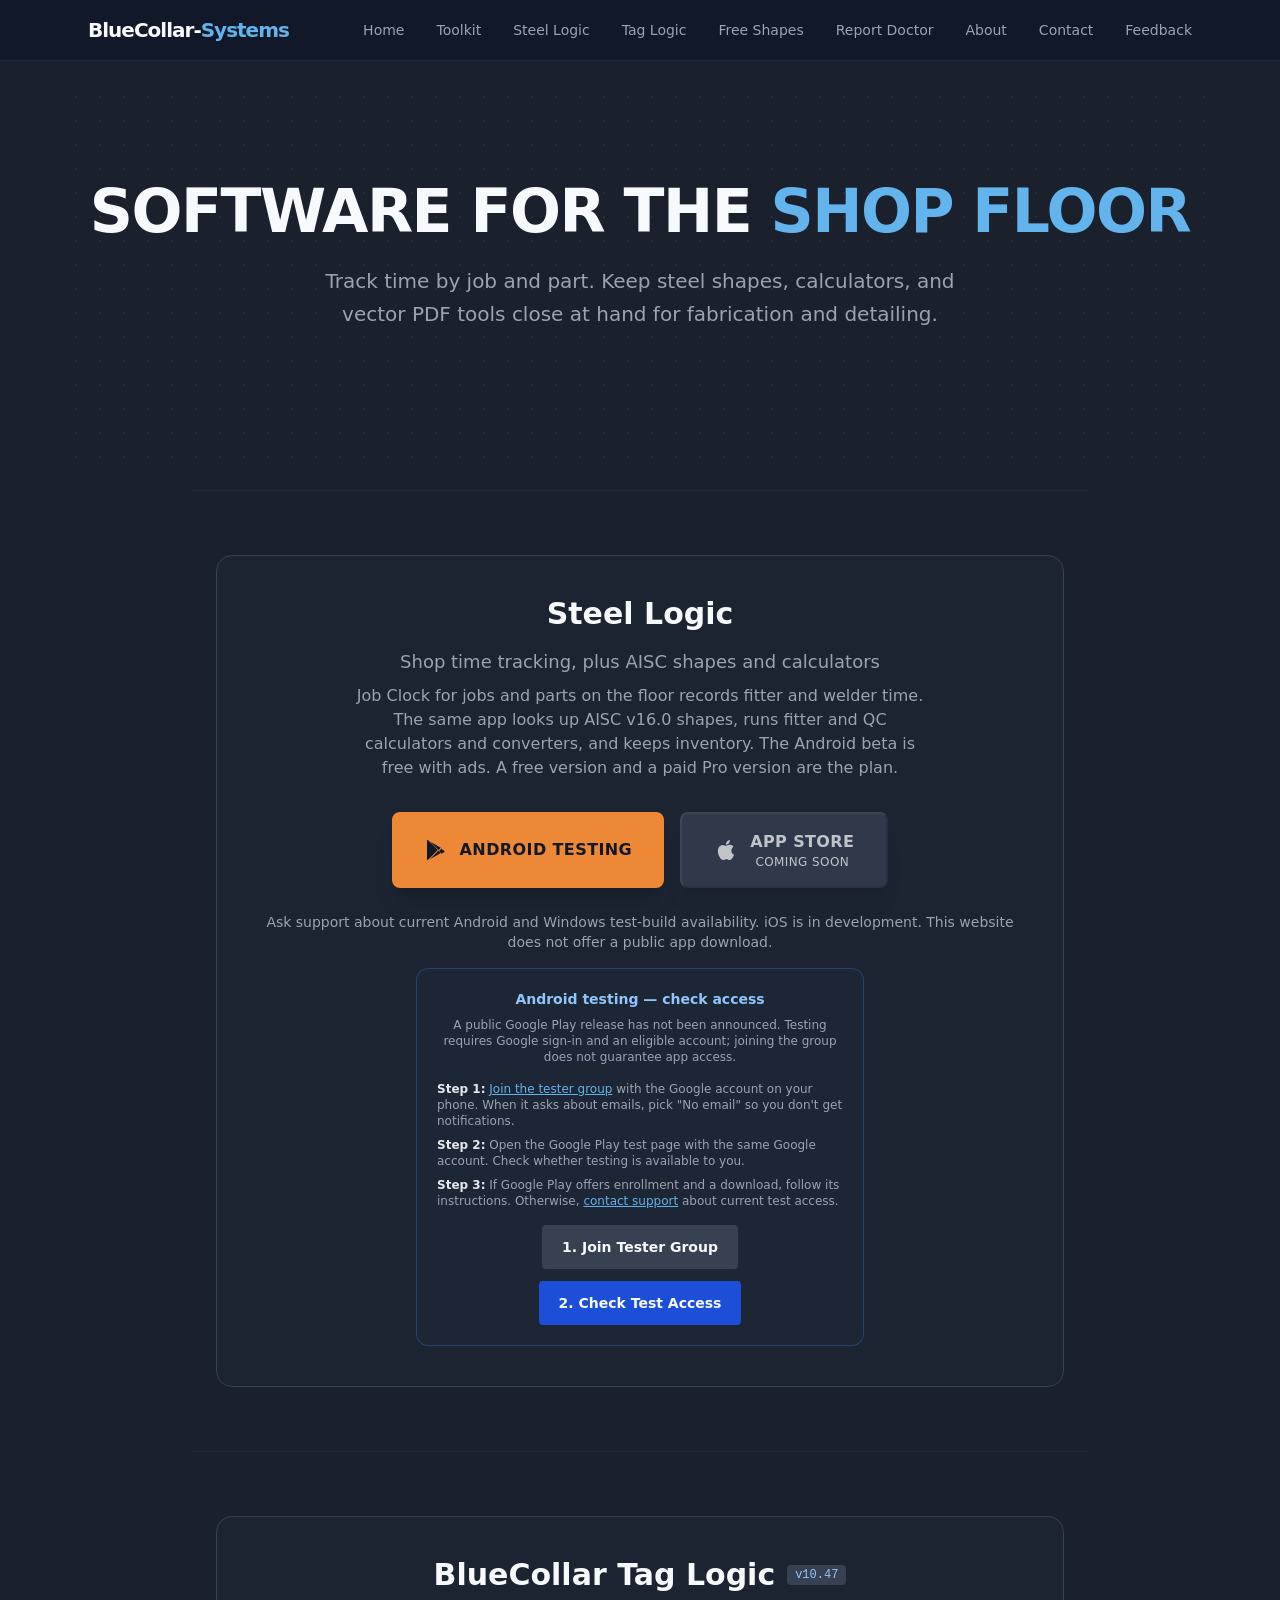
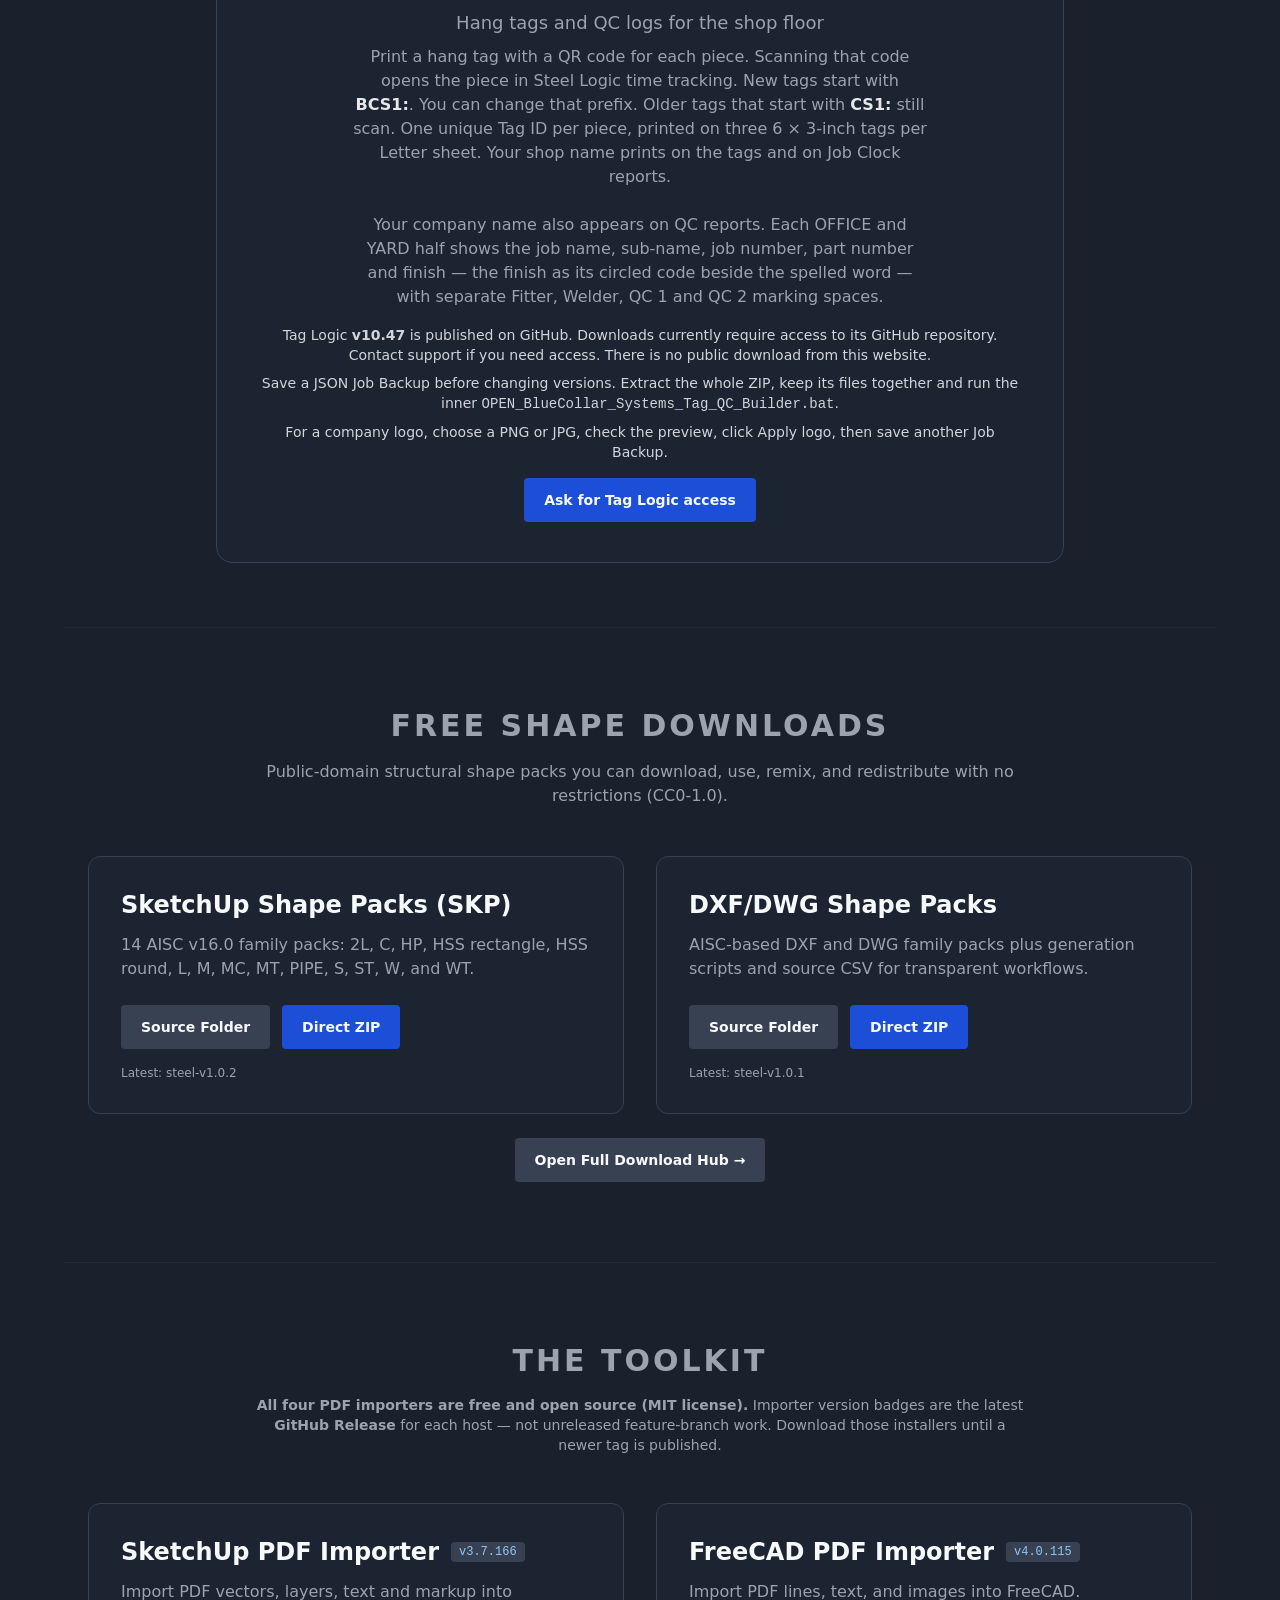
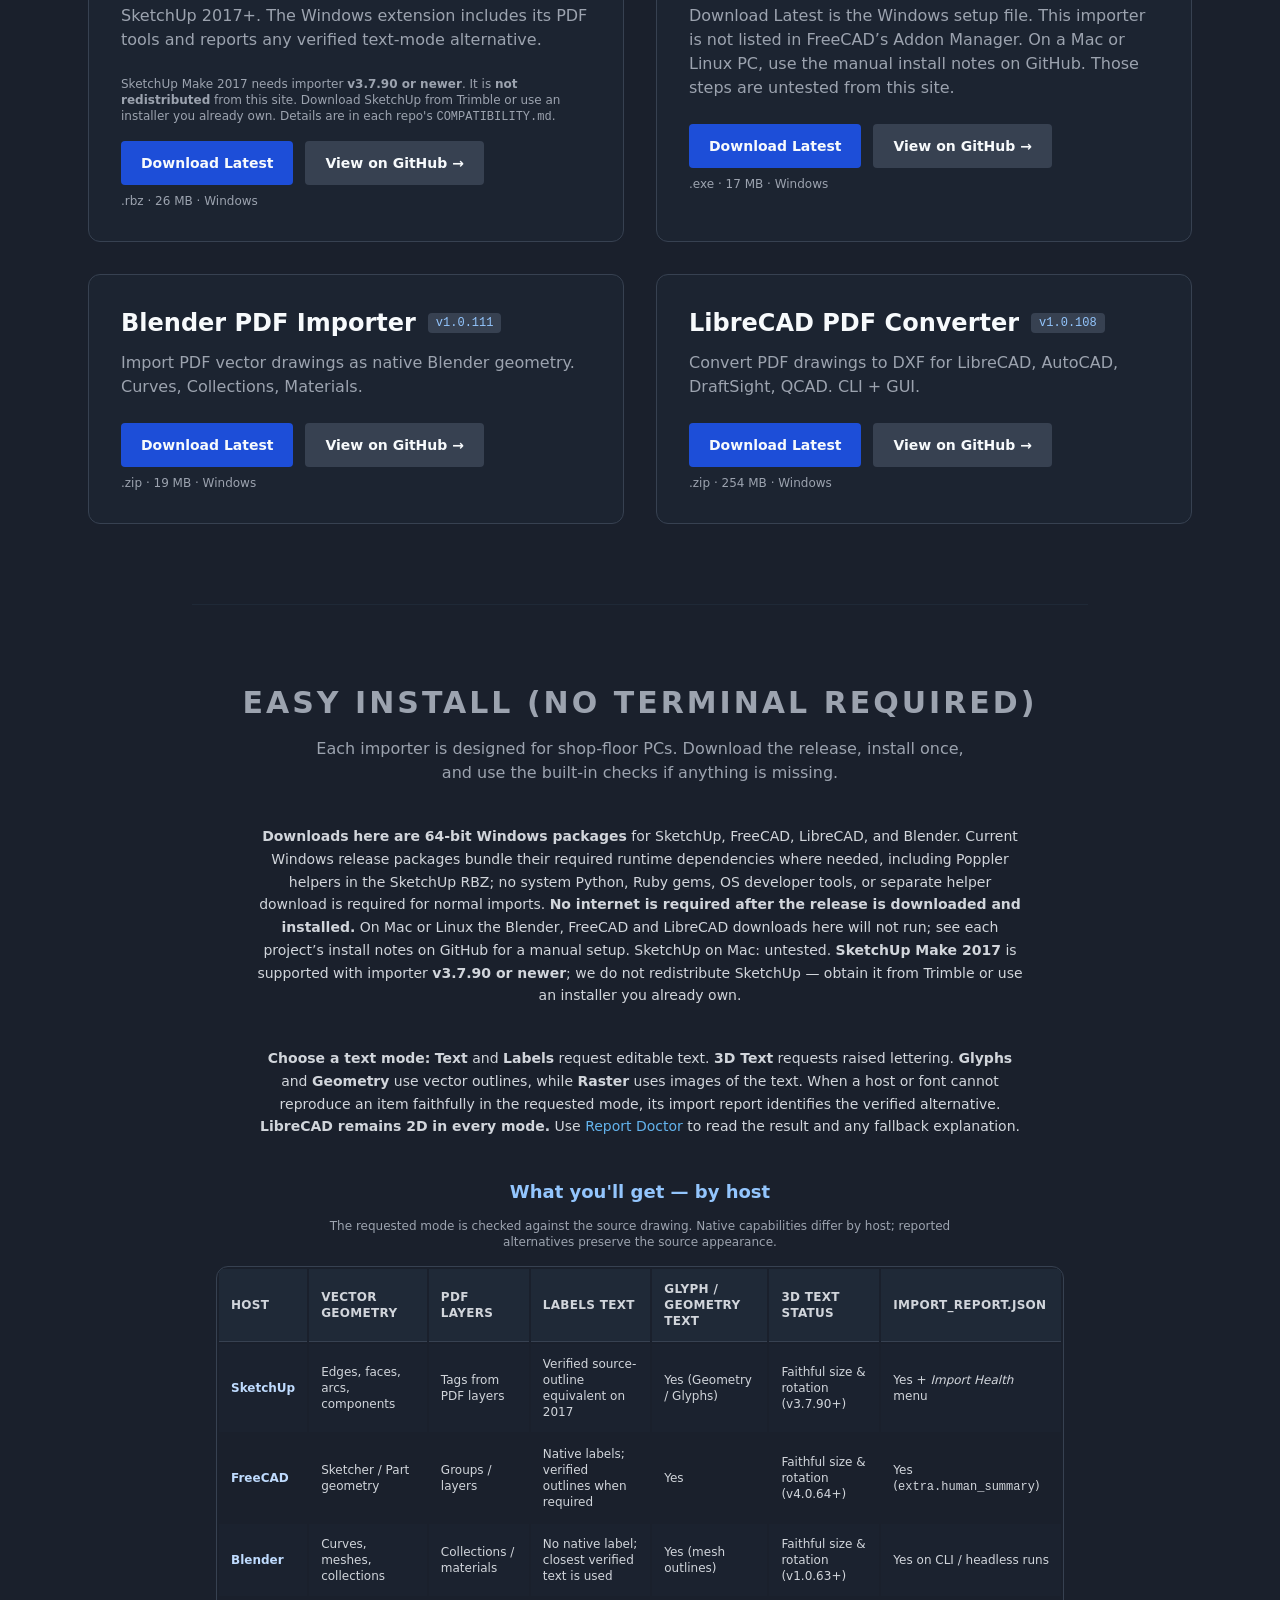
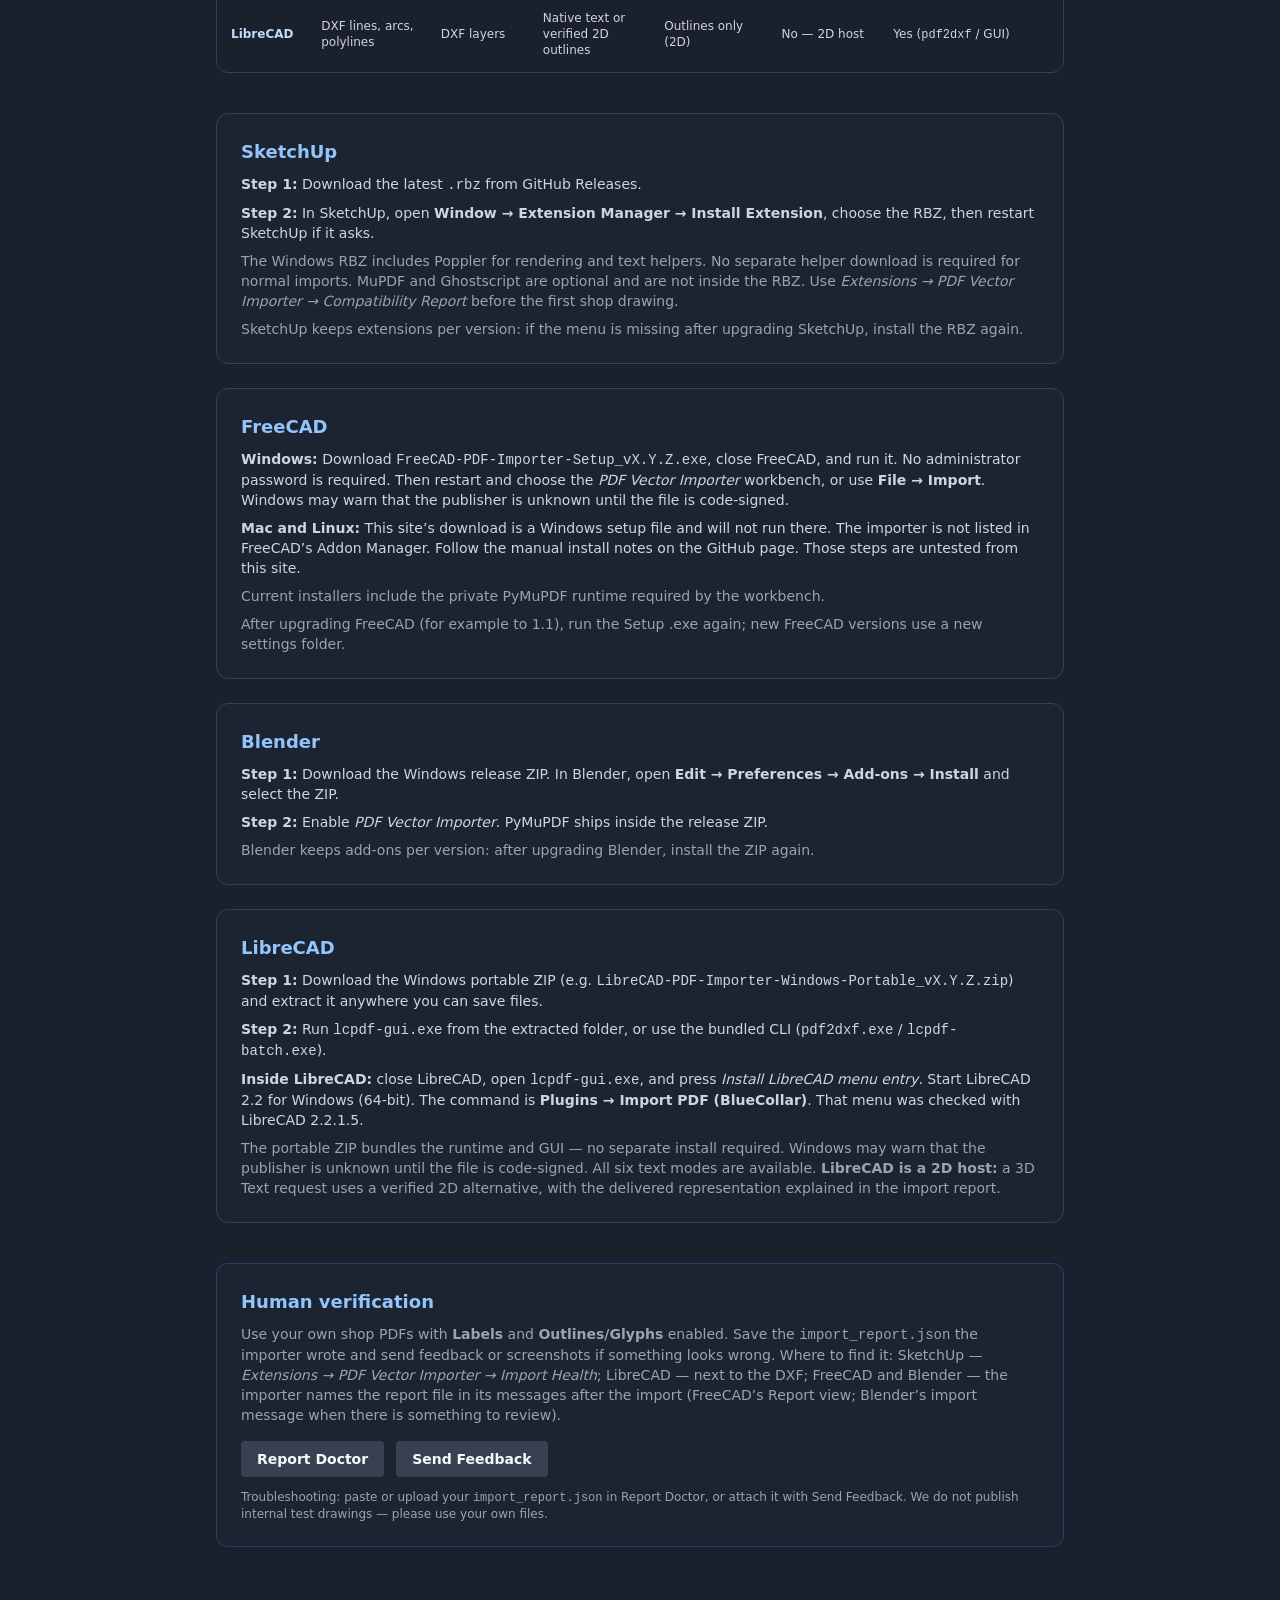
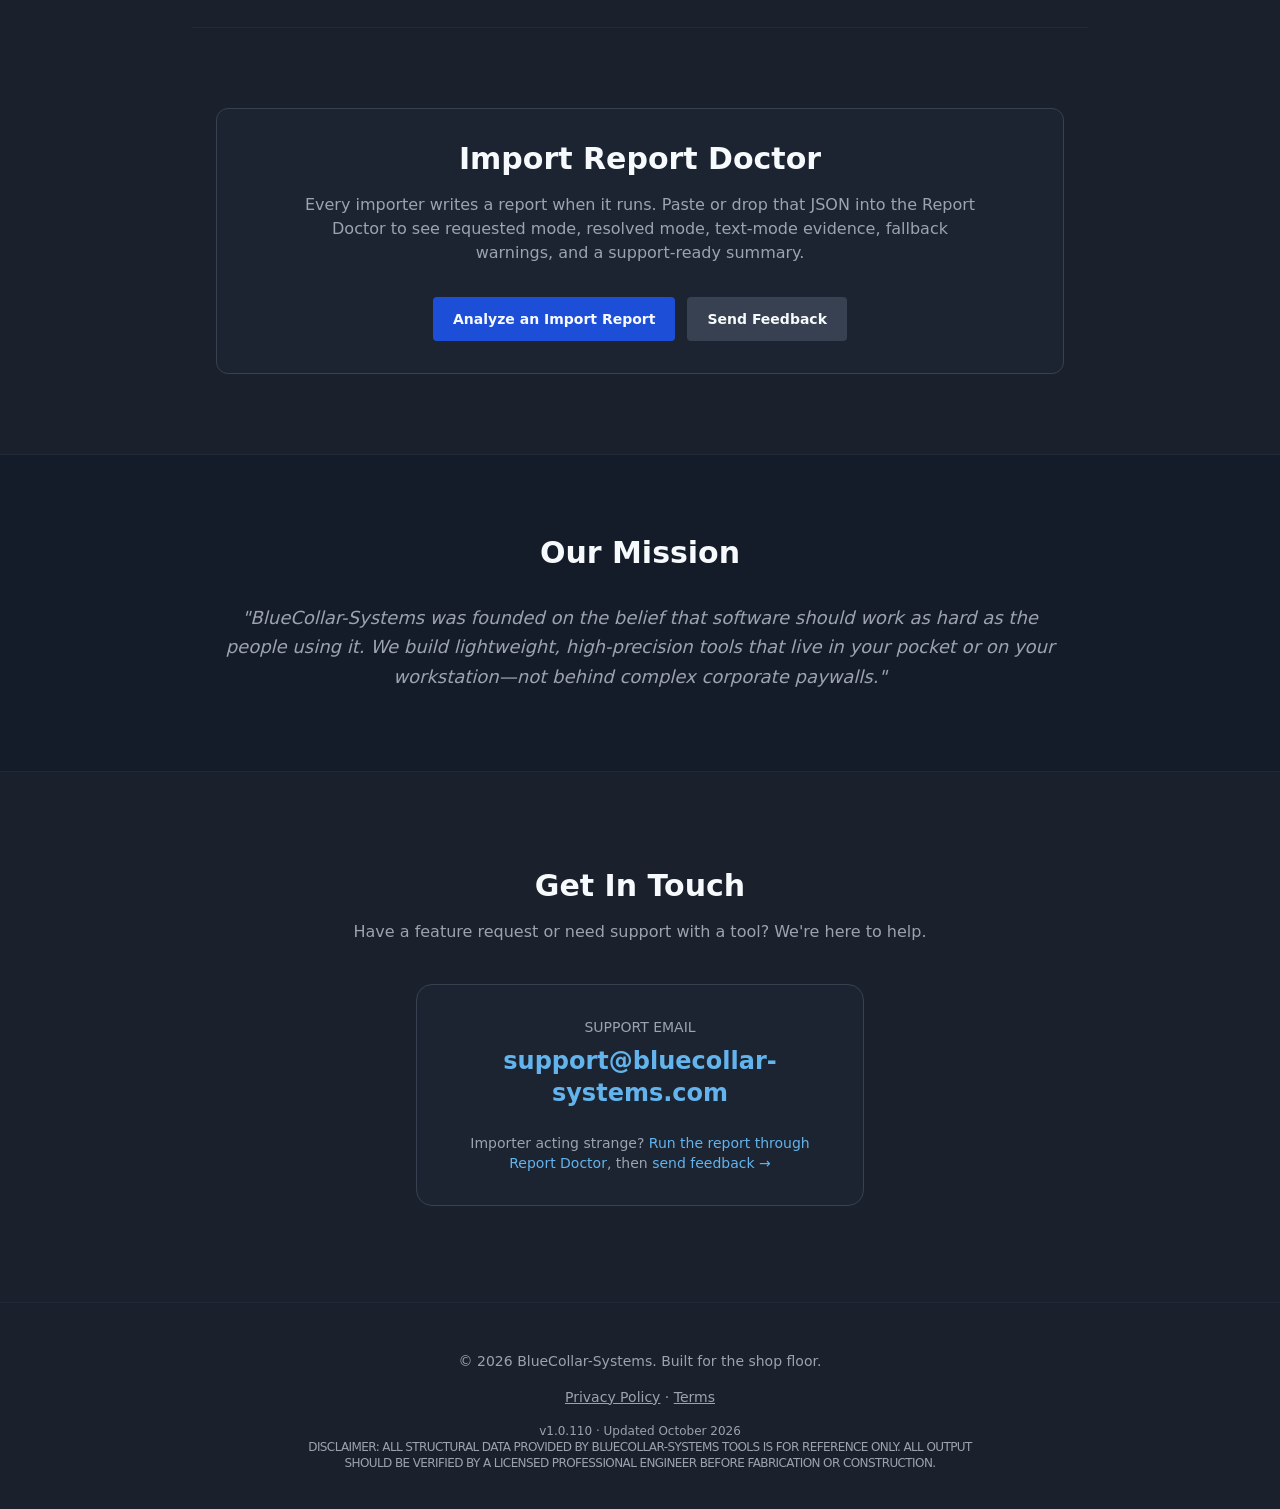
==== commit df43c2e7: "Correct the FreeCAD install steps and add terms. [skip release] The site told people to install from" ====
--- a/index.html
+++ b/index.html
@@ -168,7 +168,7 @@
                     <h3 class="text-2xl font-bold group-hover:text-blue-400">FreeCAD PDF Importer</h3>
                     <span class="text-xs font-mono bg-gray-700 text-blue-300 px-2 py-0.5 rounded" data-repo-version="BlueCollar-Systems/PDF-Importer-FreeCAD">v4.0.115</span>
                 </div>
-                <p class="text-gray-400 mb-6">Import PDF lines, text, and images into FreeCAD. Download Latest is the Windows setup file. On a Mac or Linux PC, use FreeCAD’s Addon Manager — the steps are below.</p>
+                <p class="text-gray-400 mb-6">Import PDF lines, text, and images into FreeCAD. Download Latest is the Windows setup file. This importer is not listed in FreeCAD’s Addon Manager. On a Mac or Linux PC, use the manual install notes on GitHub. Those steps are untested from this site.</p>
                 <div class="flex flex-wrap gap-3">
                     <a href="https://github.com/BlueCollar-Systems/PDF-Importer-FreeCAD/releases/latest" target="_blank" rel="noopener" class="inline-block bg-blue-700 hover:bg-blue-600 px-5 py-3 rounded font-semibold transition text-sm" data-repo-asset-link="BlueCollar-Systems/PDF-Importer-FreeCAD">Download Latest</a>
                     <a href="https://github.com/BlueCollar-Systems/PDF-Importer-FreeCAD" target="_blank" rel="noopener" class="inline-block bg-gray-700 hover:bg-gray-600 px-5 py-3 rounded font-semibold transition text-sm" data-repo-release-link="BlueCollar-Systems/PDF-Importer-FreeCAD">View on GitHub &rarr;</a>
@@ -275,8 +275,8 @@
             </div>
             <div class="bg-gray-800/50 p-6 rounded-xl border border-gray-700">
                 <h3 class="text-lg font-bold text-blue-300 mb-2">FreeCAD</h3>
-                <p><strong>From inside FreeCAD (Mac, Linux, or Windows):</strong> open <strong>Tools → Addon Manager</strong>, search for <em>PDF Vector Importer</em>, click Install, then restart FreeCAD.</p>
-                <p class="mt-2"><strong>Windows setup file:</strong> Download <code>FreeCAD-PDF-Importer-Setup_vX.Y.Z.exe</code>, close FreeCAD, and run it. No administrator password is required. Then restart and choose the <em>PDF Vector Importer</em> workbench, or use <strong>File → Import</strong>.</p>
+                <p><strong>Windows:</strong> Download <code>FreeCAD-PDF-Importer-Setup_vX.Y.Z.exe</code>, close FreeCAD, and run it. No administrator password is required. Then restart and choose the <em>PDF Vector Importer</em> workbench, or use <strong>File → Import</strong>. Windows may warn that the publisher is unknown until the file is code-signed.</p>
+                <p class="mt-2"><strong>Mac and Linux:</strong> This site’s download is a Windows setup file and will not run there. The importer is not listed in FreeCAD’s Addon Manager. Follow the manual install notes on the GitHub page. Those steps are untested from this site.</p>
                 <p class="mt-2 text-gray-400">Current installers include the private PyMuPDF runtime required by the workbench.</p>
                 <p class="mt-2 text-gray-400">After upgrading FreeCAD (for example to 1.1), run the Setup .exe again; new FreeCAD versions use a new settings folder.</p>
             </div>
@@ -291,7 +291,7 @@
                 <p><strong>Step 1:</strong> Download the Windows portable ZIP (e.g. <code>LibreCAD-PDF-Importer-Windows-Portable_vX.Y.Z.zip</code>) and extract it anywhere you can save files.</p>
                 <p class="mt-2"><strong>Step 2:</strong> Run <code>lcpdf-gui.exe</code> from the extracted folder, or use the bundled CLI (<code>pdf2dxf.exe</code> / <code>lcpdf-batch.exe</code>).</p>
                 <p class="mt-2"><strong>Inside LibreCAD:</strong> close LibreCAD, open <code>lcpdf-gui.exe</code>, and press <em>Install LibreCAD menu entry</em>. Start LibreCAD 2.2 for Windows (64-bit). The command is <strong>Plugins → Import PDF (BlueCollar)</strong>. That menu was checked with LibreCAD 2.2.1.5.</p>
-                <p class="mt-2 text-gray-400">The portable ZIP bundles the runtime and GUI — no separate install required. All six text modes are available. <strong>LibreCAD is a 2D host:</strong> a 3D Text request uses a verified 2D alternative, with the delivered representation explained in the import report.</p>
+                <p class="mt-2 text-gray-400">The portable ZIP bundles the runtime and GUI — no separate install required. Windows may warn that the publisher is unknown until the file is code-signed. All six text modes are available. <strong>LibreCAD is a 2D host:</strong> a 3D Text request uses a verified 2D alternative, with the delivered representation explained in the import report.</p>
             </div>
         </div>
 
@@ -352,7 +352,7 @@
 
     <footer class="text-center py-12 border-t border-gray-800 text-gray-400 text-sm px-6">
         <p class="mb-4">&copy; <span id="copyright-year"></span> BlueCollar-Systems. Built for the shop floor.</p>
-        <p class="mb-4"><a href="/privacy" class="hover:text-white underline">Privacy Policy</a></p>
+        <p class="mb-4"><a href="/privacy" class="hover:text-white underline">Privacy Policy</a> · <a href="/terms" class="hover:text-white underline">Terms</a></p>
         <p class="text-xs text-gray-400 mt-2 footer-version">v1.0.110 <span class="text-gray-400">&middot; Updated October 2026</span></p>
         <p class="max-w-2xl mx-auto text-xs uppercase tracking-tighter text-gray-400">
             Disclaimer: All structural data provided by BlueCollar-Systems tools is for reference only.
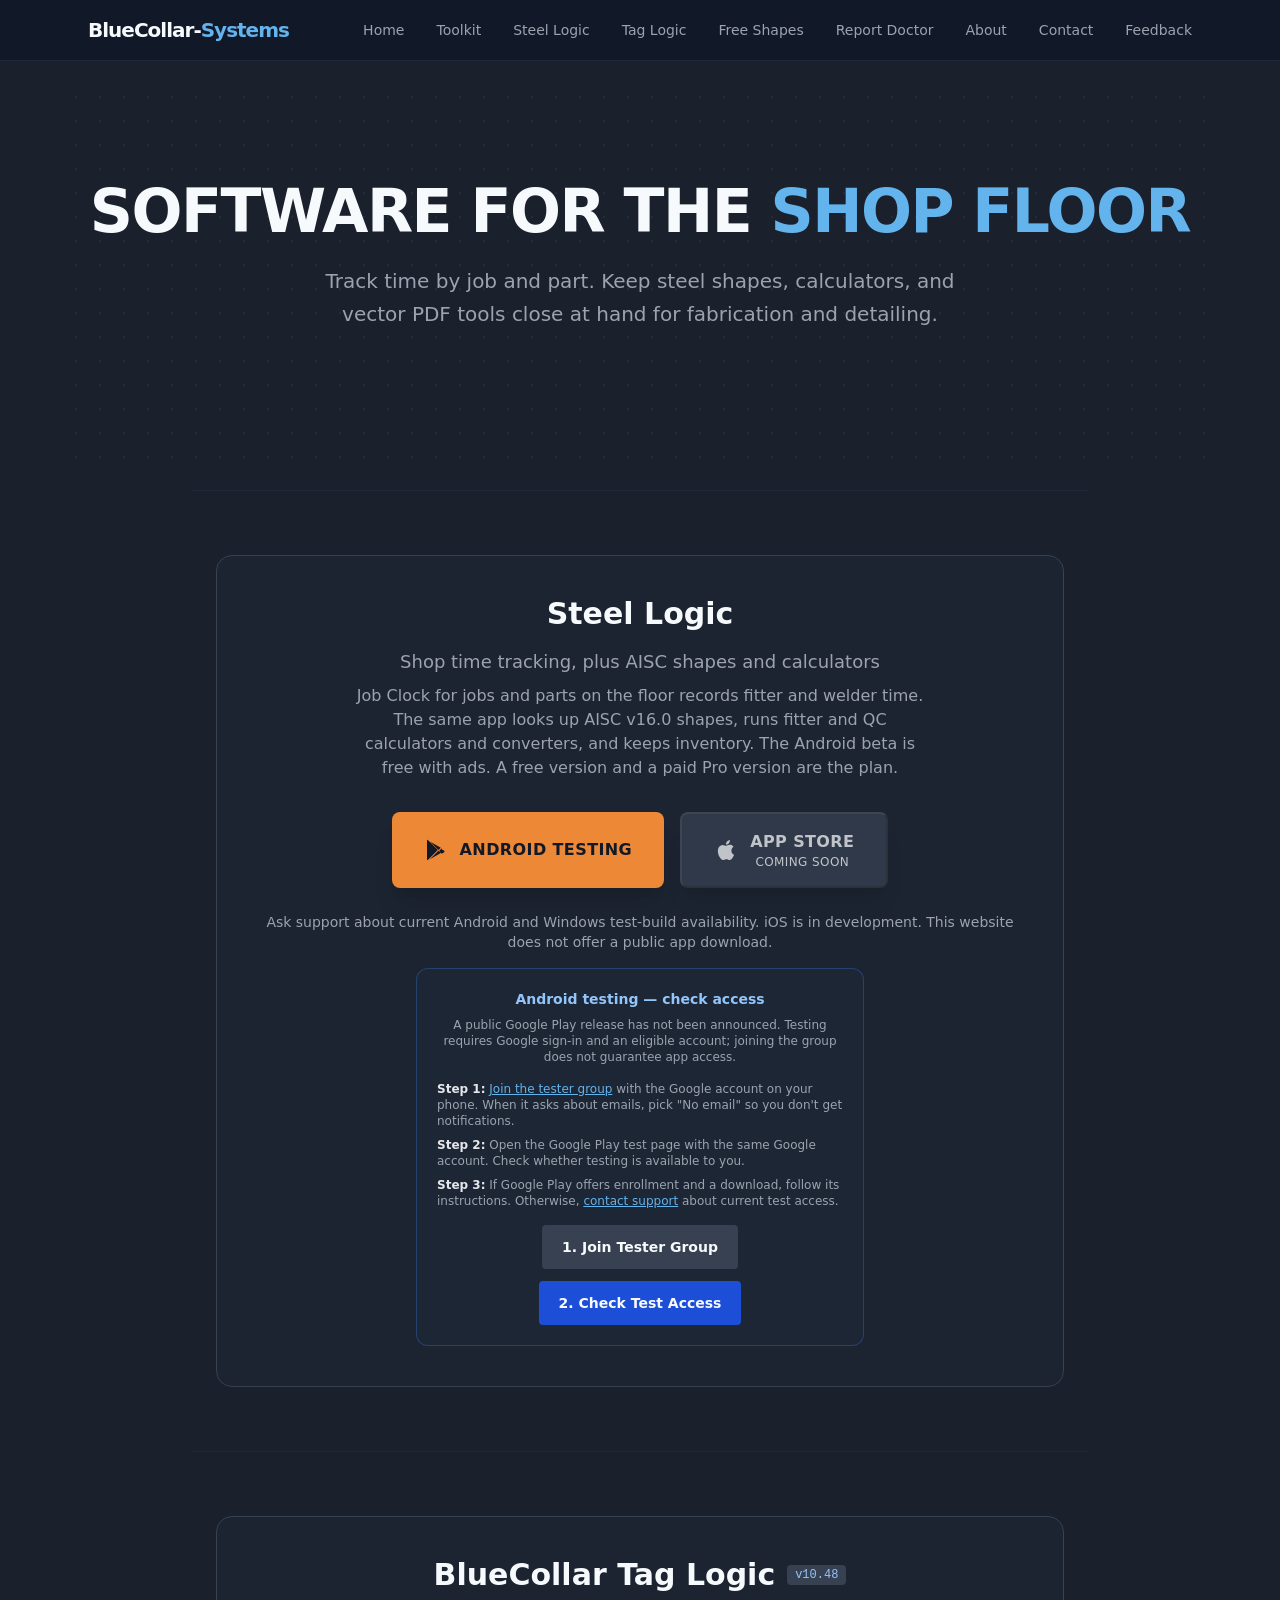
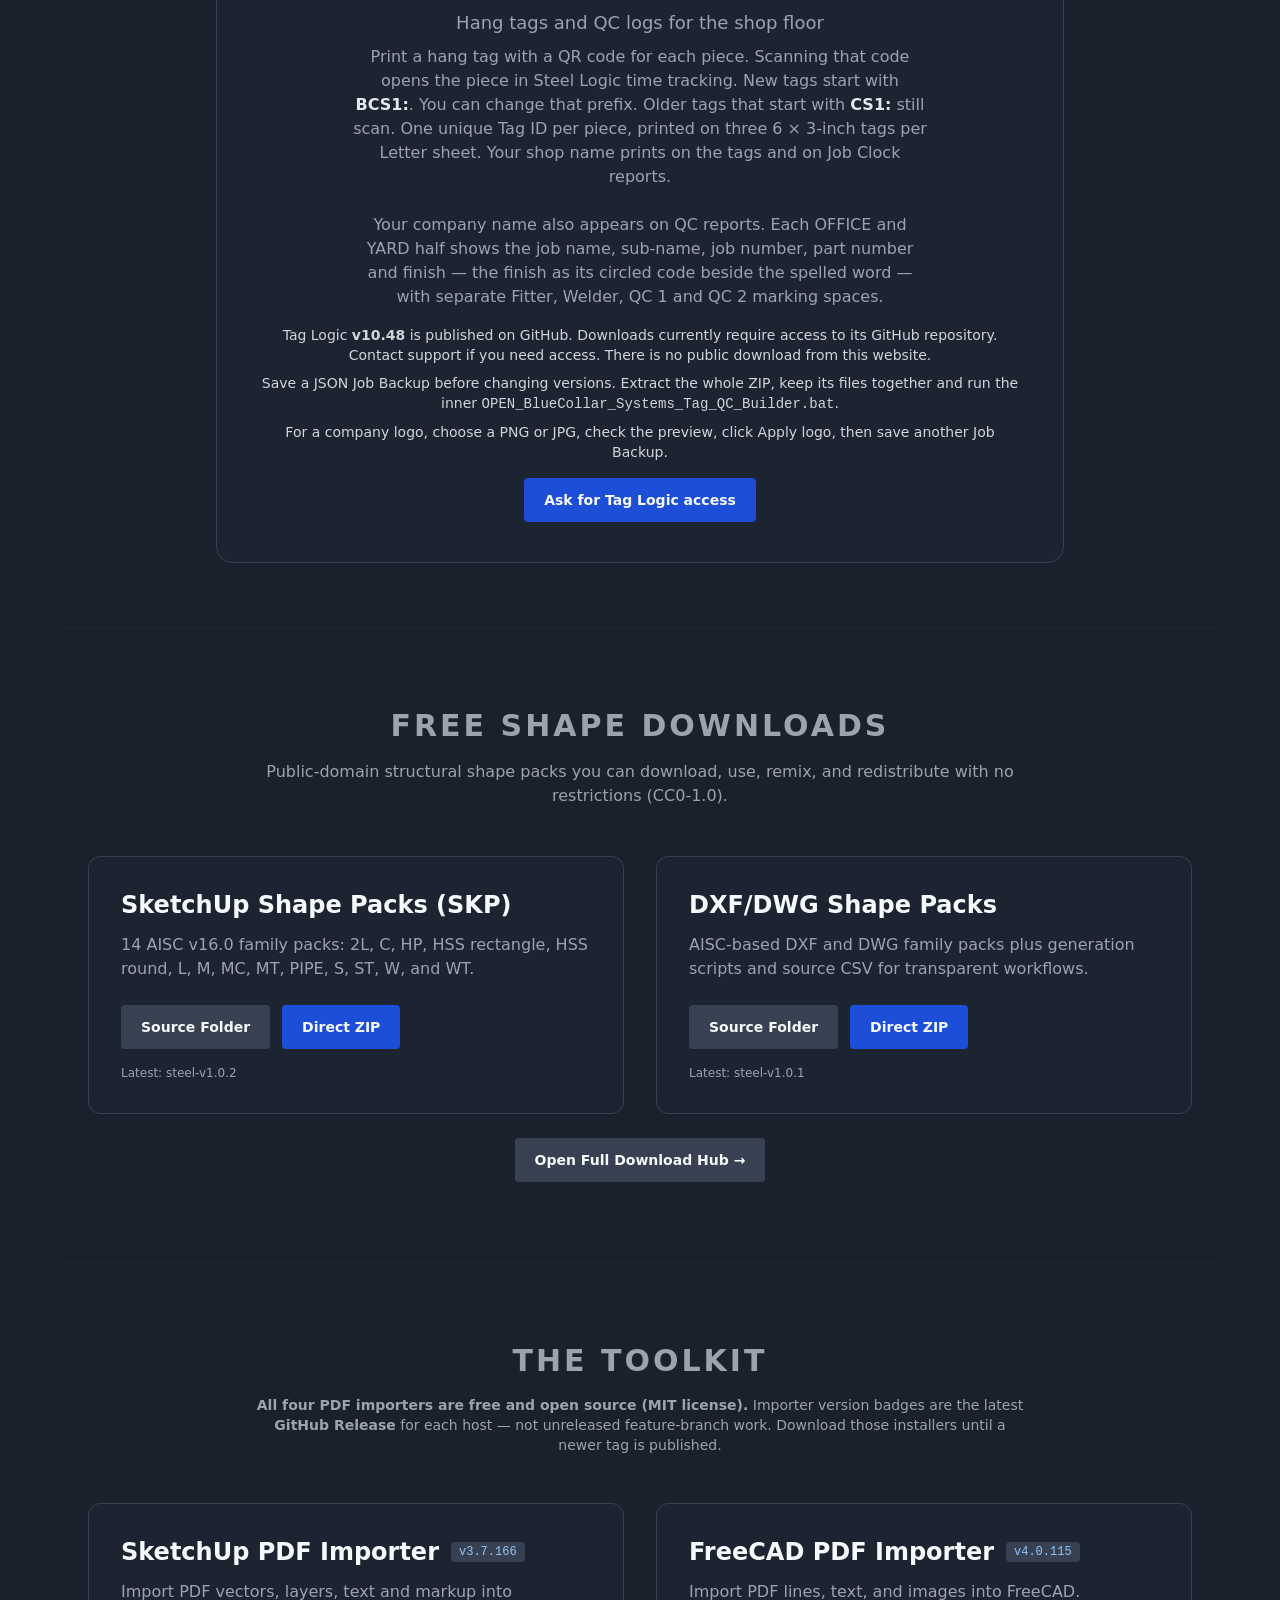
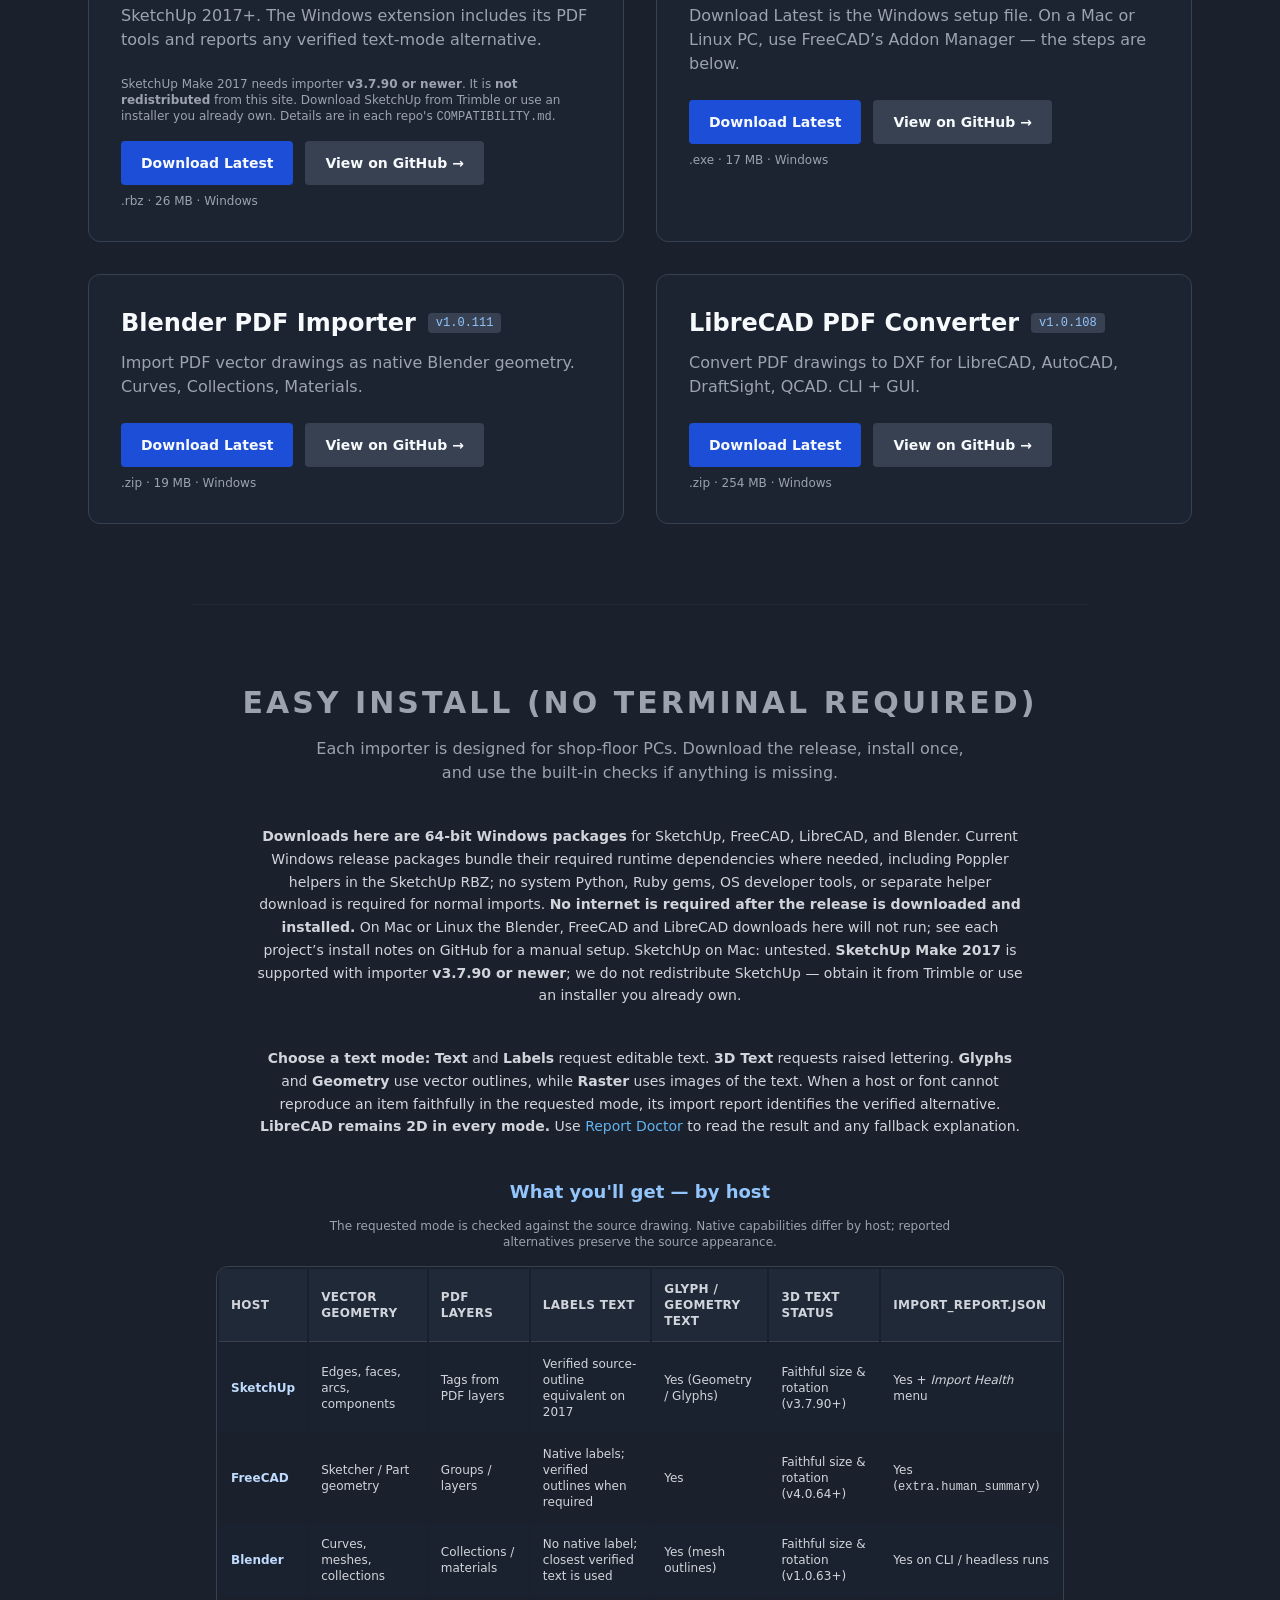
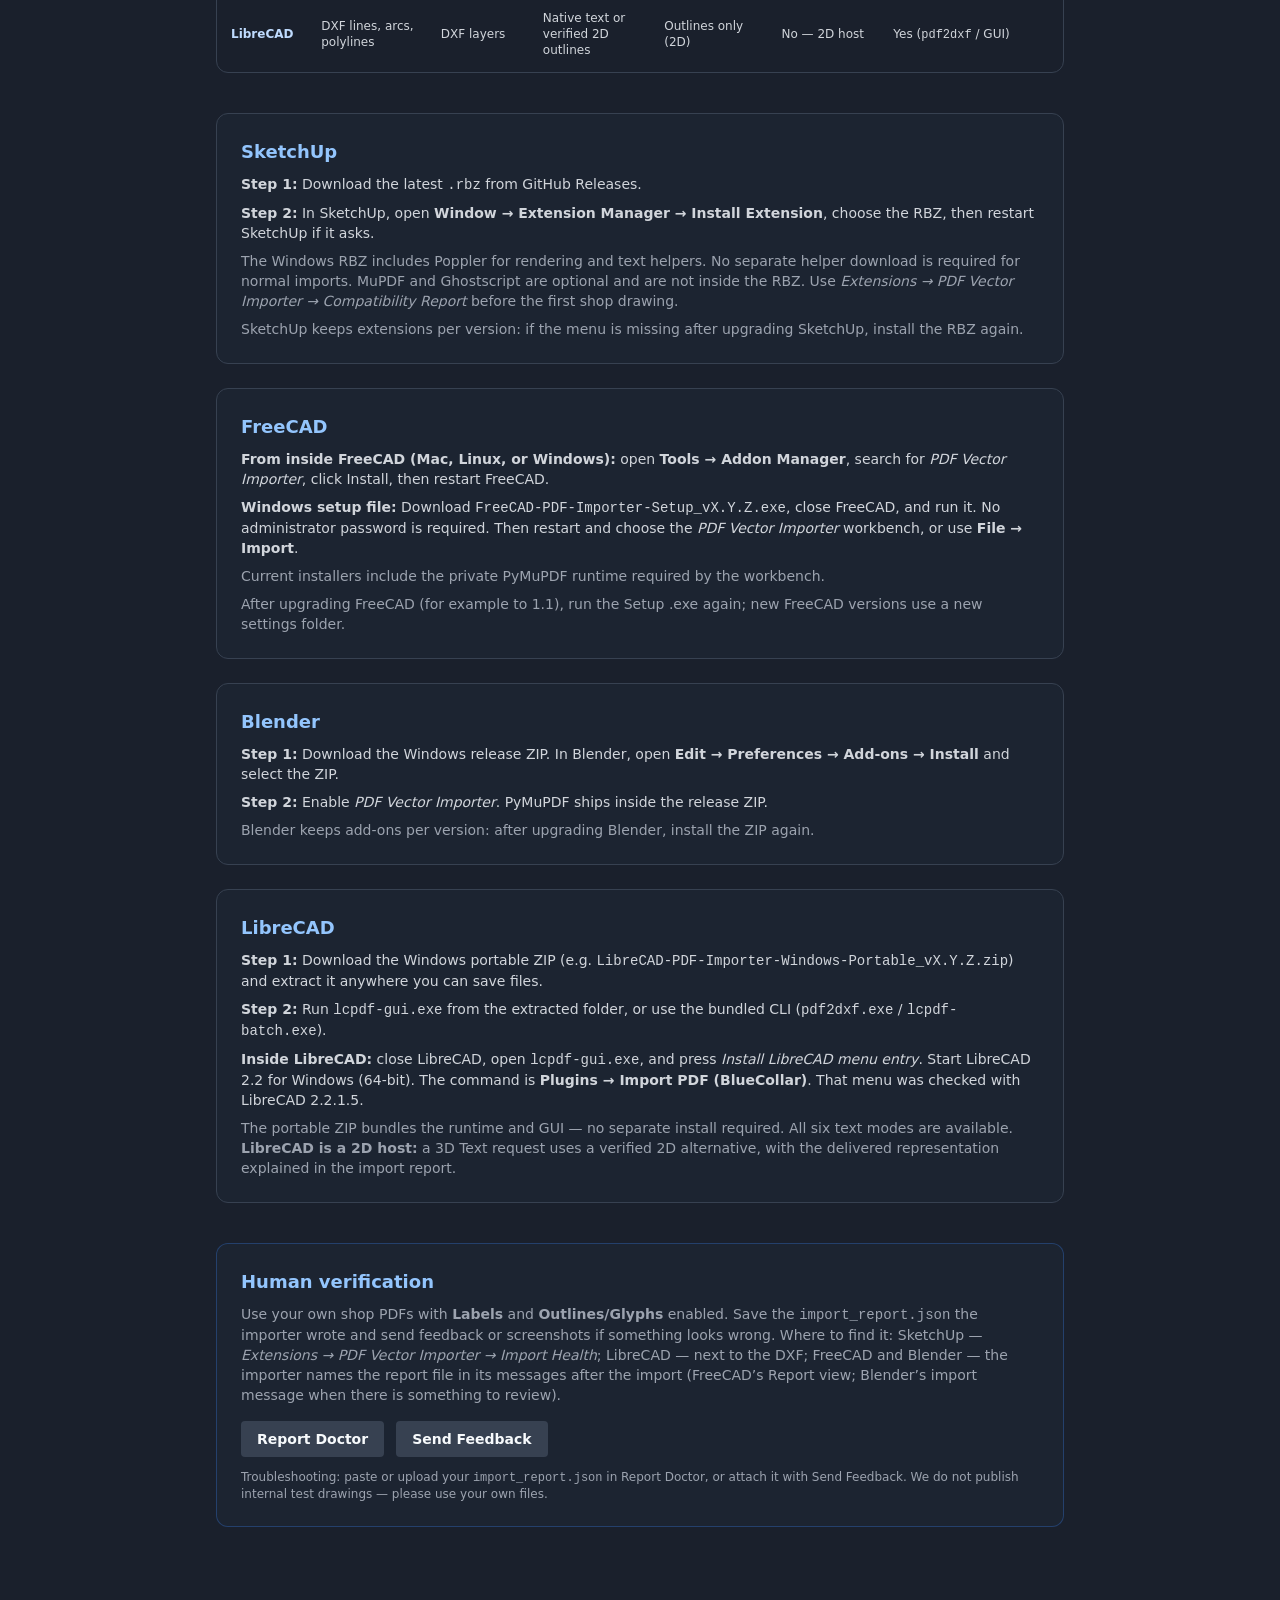
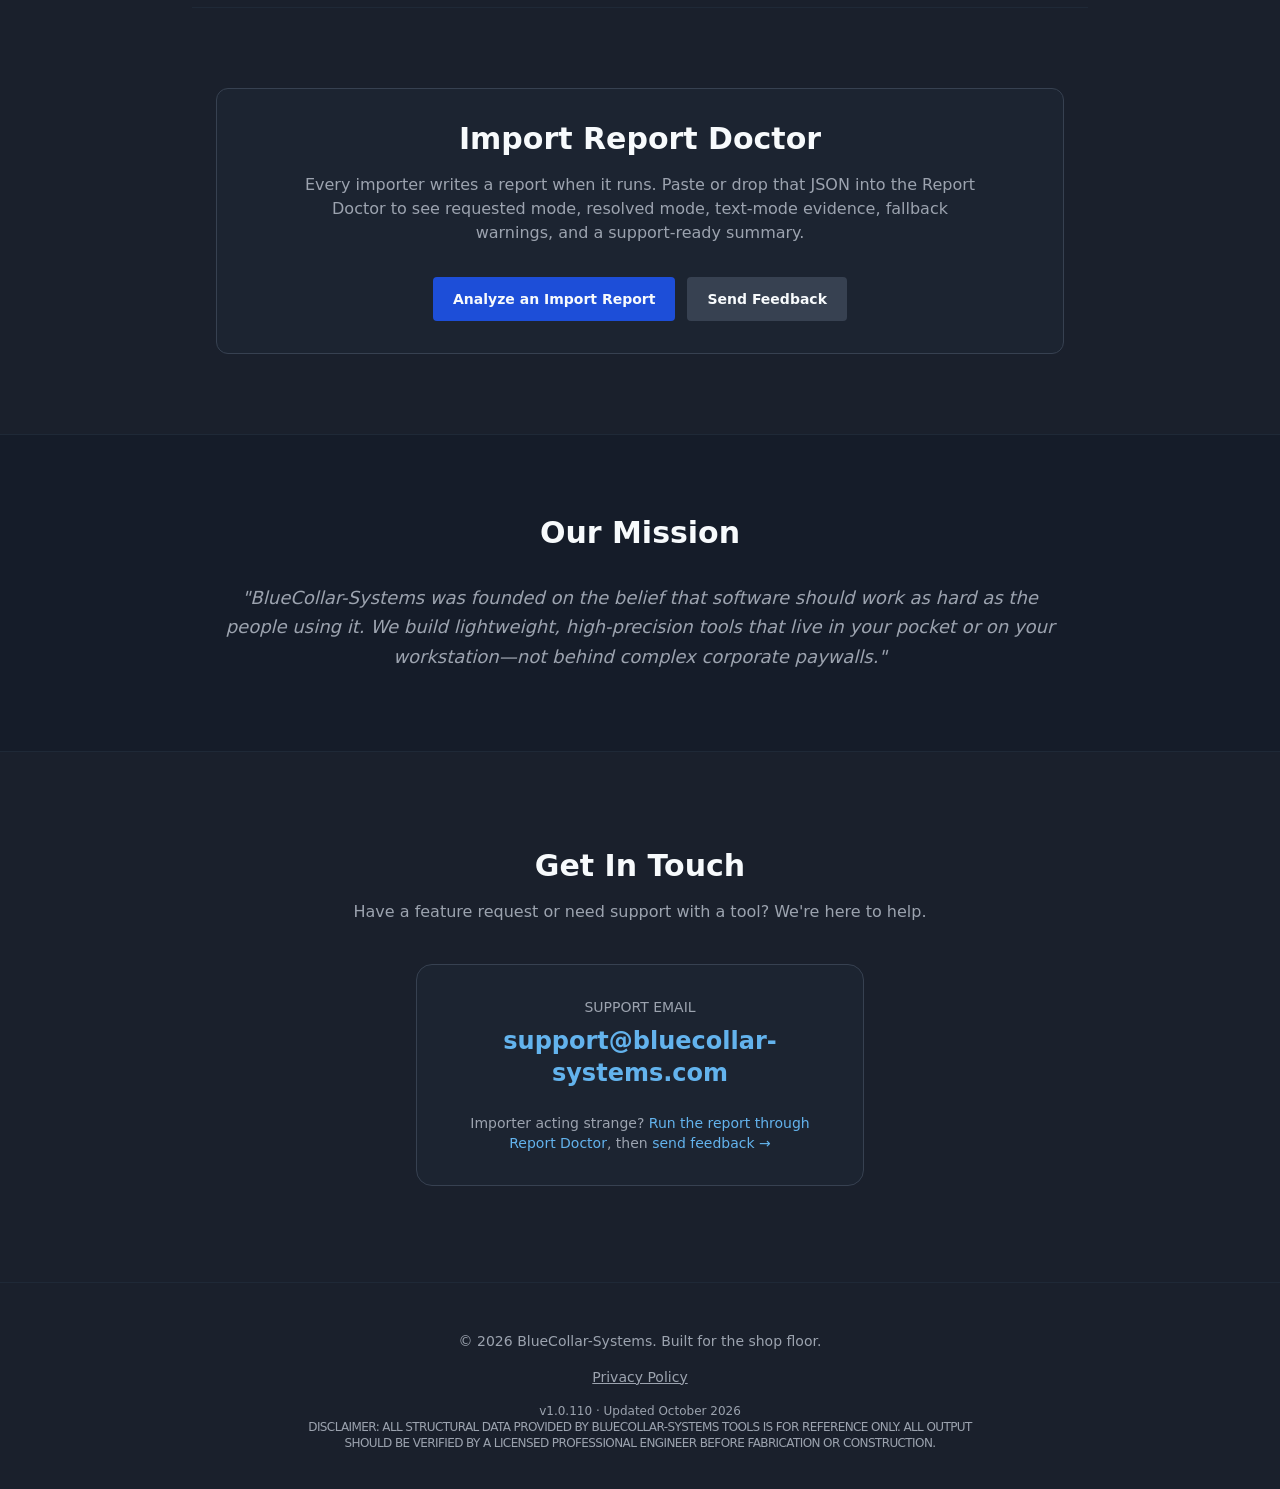
==== commit 4887ed95: "Show BlueCollar Tag Logic v10.48 as the latest published build [skip release] Tag Logic v10.48 was p" ====
--- a/index.html
+++ b/index.html
@@ -102,12 +102,12 @@
         <div class="bg-gray-800/50 p-10 rounded-2xl border border-gray-700 text-center">
             <div class="flex flex-wrap items-center justify-center gap-3 mb-4">
                 <h2 class="text-3xl font-bold">BlueCollar Tag Logic</h2>
-                <span class="text-xs font-mono bg-gray-700 text-blue-300 px-2 py-0.5 rounded">v10.47</span>
+                <span class="text-xs font-mono bg-gray-700 text-blue-300 px-2 py-0.5 rounded">v10.48</span>
             </div>
             <p class="text-lg text-gray-400 mb-2">Hang tags and QC logs for the shop floor</p>
             <p class="text-gray-400 mb-6 max-w-xl mx-auto">Print a hang tag with a QR code for each piece. Scanning that code opens the piece in Steel Logic time tracking. New tags start with <strong class="text-gray-200">BCS1:</strong>. You can change that prefix. Older tags that start with <strong class="text-gray-200">CS1:</strong> still scan. One unique Tag ID per piece, printed on three 6 × 3-inch tags per Letter sheet. Your shop name prints on the tags and on Job Clock reports.</p>
             <p class="text-gray-400 mb-4 max-w-xl mx-auto">Your company name also appears on QC reports. Each OFFICE and YARD half shows the job name, sub-name, job number, part number and finish — the finish as its circled code beside the spelled word — with separate Fitter, Welder, QC 1 and QC 2 marking spaces.</p>
-            <p class="text-sm text-gray-300 mt-2">Tag Logic <strong>v10.47</strong> is published on GitHub. Downloads currently require access to its GitHub repository. Contact support if you need access. There is no public download from this website.</p>
+            <p class="text-sm text-gray-300 mt-2">Tag Logic <strong>v10.48</strong> is published on GitHub. Downloads currently require access to its GitHub repository. Contact support if you need access. There is no public download from this website.</p>
             <p class="text-sm text-gray-300 mt-2">Save a JSON Job Backup before changing versions. Extract the whole ZIP, keep its files together and run the inner <code class="break-all">OPEN_BlueCollar_Systems_Tag_QC_Builder.bat</code>.</p>
             <p class="text-sm text-gray-300 mt-2">For a company logo, choose a PNG or JPG, check the preview, click Apply logo, then save another Job Backup.</p>
             <a href="#contact" class="inline-block bg-blue-700 hover:bg-blue-600 px-5 py-3 rounded font-semibold transition text-sm mt-4">Ask for Tag Logic access</a>
@@ -168,7 +168,7 @@
                     <h3 class="text-2xl font-bold group-hover:text-blue-400">FreeCAD PDF Importer</h3>
                     <span class="text-xs font-mono bg-gray-700 text-blue-300 px-2 py-0.5 rounded" data-repo-version="BlueCollar-Systems/PDF-Importer-FreeCAD">v4.0.115</span>
                 </div>
-                <p class="text-gray-400 mb-6">Import PDF lines, text, and images into FreeCAD. Download Latest is the Windows setup file. This importer is not listed in FreeCAD’s Addon Manager. On a Mac or Linux PC, use the manual install notes on GitHub. Those steps are untested from this site.</p>
+                <p class="text-gray-400 mb-6">Import PDF lines, text, and images into FreeCAD. Download Latest is the Windows setup file. On a Mac or Linux PC, use FreeCAD’s Addon Manager — the steps are below.</p>
                 <div class="flex flex-wrap gap-3">
                     <a href="https://github.com/BlueCollar-Systems/PDF-Importer-FreeCAD/releases/latest" target="_blank" rel="noopener" class="inline-block bg-blue-700 hover:bg-blue-600 px-5 py-3 rounded font-semibold transition text-sm" data-repo-asset-link="BlueCollar-Systems/PDF-Importer-FreeCAD">Download Latest</a>
                     <a href="https://github.com/BlueCollar-Systems/PDF-Importer-FreeCAD" target="_blank" rel="noopener" class="inline-block bg-gray-700 hover:bg-gray-600 px-5 py-3 rounded font-semibold transition text-sm" data-repo-release-link="BlueCollar-Systems/PDF-Importer-FreeCAD">View on GitHub &rarr;</a>
@@ -275,8 +275,8 @@
             </div>
             <div class="bg-gray-800/50 p-6 rounded-xl border border-gray-700">
                 <h3 class="text-lg font-bold text-blue-300 mb-2">FreeCAD</h3>
-                <p><strong>Windows:</strong> Download <code>FreeCAD-PDF-Importer-Setup_vX.Y.Z.exe</code>, close FreeCAD, and run it. No administrator password is required. Then restart and choose the <em>PDF Vector Importer</em> workbench, or use <strong>File → Import</strong>. Windows may warn that the publisher is unknown until the file is code-signed.</p>
-                <p class="mt-2"><strong>Mac and Linux:</strong> This site’s download is a Windows setup file and will not run there. The importer is not listed in FreeCAD’s Addon Manager. Follow the manual install notes on the GitHub page. Those steps are untested from this site.</p>
+                <p><strong>From inside FreeCAD (Mac, Linux, or Windows):</strong> open <strong>Tools → Addon Manager</strong>, search for <em>PDF Vector Importer</em>, click Install, then restart FreeCAD.</p>
+                <p class="mt-2"><strong>Windows setup file:</strong> Download <code>FreeCAD-PDF-Importer-Setup_vX.Y.Z.exe</code>, close FreeCAD, and run it. No administrator password is required. Then restart and choose the <em>PDF Vector Importer</em> workbench, or use <strong>File → Import</strong>.</p>
                 <p class="mt-2 text-gray-400">Current installers include the private PyMuPDF runtime required by the workbench.</p>
                 <p class="mt-2 text-gray-400">After upgrading FreeCAD (for example to 1.1), run the Setup .exe again; new FreeCAD versions use a new settings folder.</p>
             </div>
@@ -291,7 +291,7 @@
                 <p><strong>Step 1:</strong> Download the Windows portable ZIP (e.g. <code>LibreCAD-PDF-Importer-Windows-Portable_vX.Y.Z.zip</code>) and extract it anywhere you can save files.</p>
                 <p class="mt-2"><strong>Step 2:</strong> Run <code>lcpdf-gui.exe</code> from the extracted folder, or use the bundled CLI (<code>pdf2dxf.exe</code> / <code>lcpdf-batch.exe</code>).</p>
                 <p class="mt-2"><strong>Inside LibreCAD:</strong> close LibreCAD, open <code>lcpdf-gui.exe</code>, and press <em>Install LibreCAD menu entry</em>. Start LibreCAD 2.2 for Windows (64-bit). The command is <strong>Plugins → Import PDF (BlueCollar)</strong>. That menu was checked with LibreCAD 2.2.1.5.</p>
-                <p class="mt-2 text-gray-400">The portable ZIP bundles the runtime and GUI — no separate install required. Windows may warn that the publisher is unknown until the file is code-signed. All six text modes are available. <strong>LibreCAD is a 2D host:</strong> a 3D Text request uses a verified 2D alternative, with the delivered representation explained in the import report.</p>
+                <p class="mt-2 text-gray-400">The portable ZIP bundles the runtime and GUI — no separate install required. All six text modes are available. <strong>LibreCAD is a 2D host:</strong> a 3D Text request uses a verified 2D alternative, with the delivered representation explained in the import report.</p>
             </div>
         </div>
 
@@ -352,7 +352,7 @@
 
     <footer class="text-center py-12 border-t border-gray-800 text-gray-400 text-sm px-6">
         <p class="mb-4">&copy; <span id="copyright-year"></span> BlueCollar-Systems. Built for the shop floor.</p>
-        <p class="mb-4"><a href="/privacy" class="hover:text-white underline">Privacy Policy</a> · <a href="/terms" class="hover:text-white underline">Terms</a></p>
+        <p class="mb-4"><a href="/privacy" class="hover:text-white underline">Privacy Policy</a></p>
         <p class="text-xs text-gray-400 mt-2 footer-version">v1.0.110 <span class="text-gray-400">&middot; Updated October 2026</span></p>
         <p class="max-w-2xl mx-auto text-xs uppercase tracking-tighter text-gray-400">
             Disclaimer: All structural data provided by BlueCollar-Systems tools is for reference only.
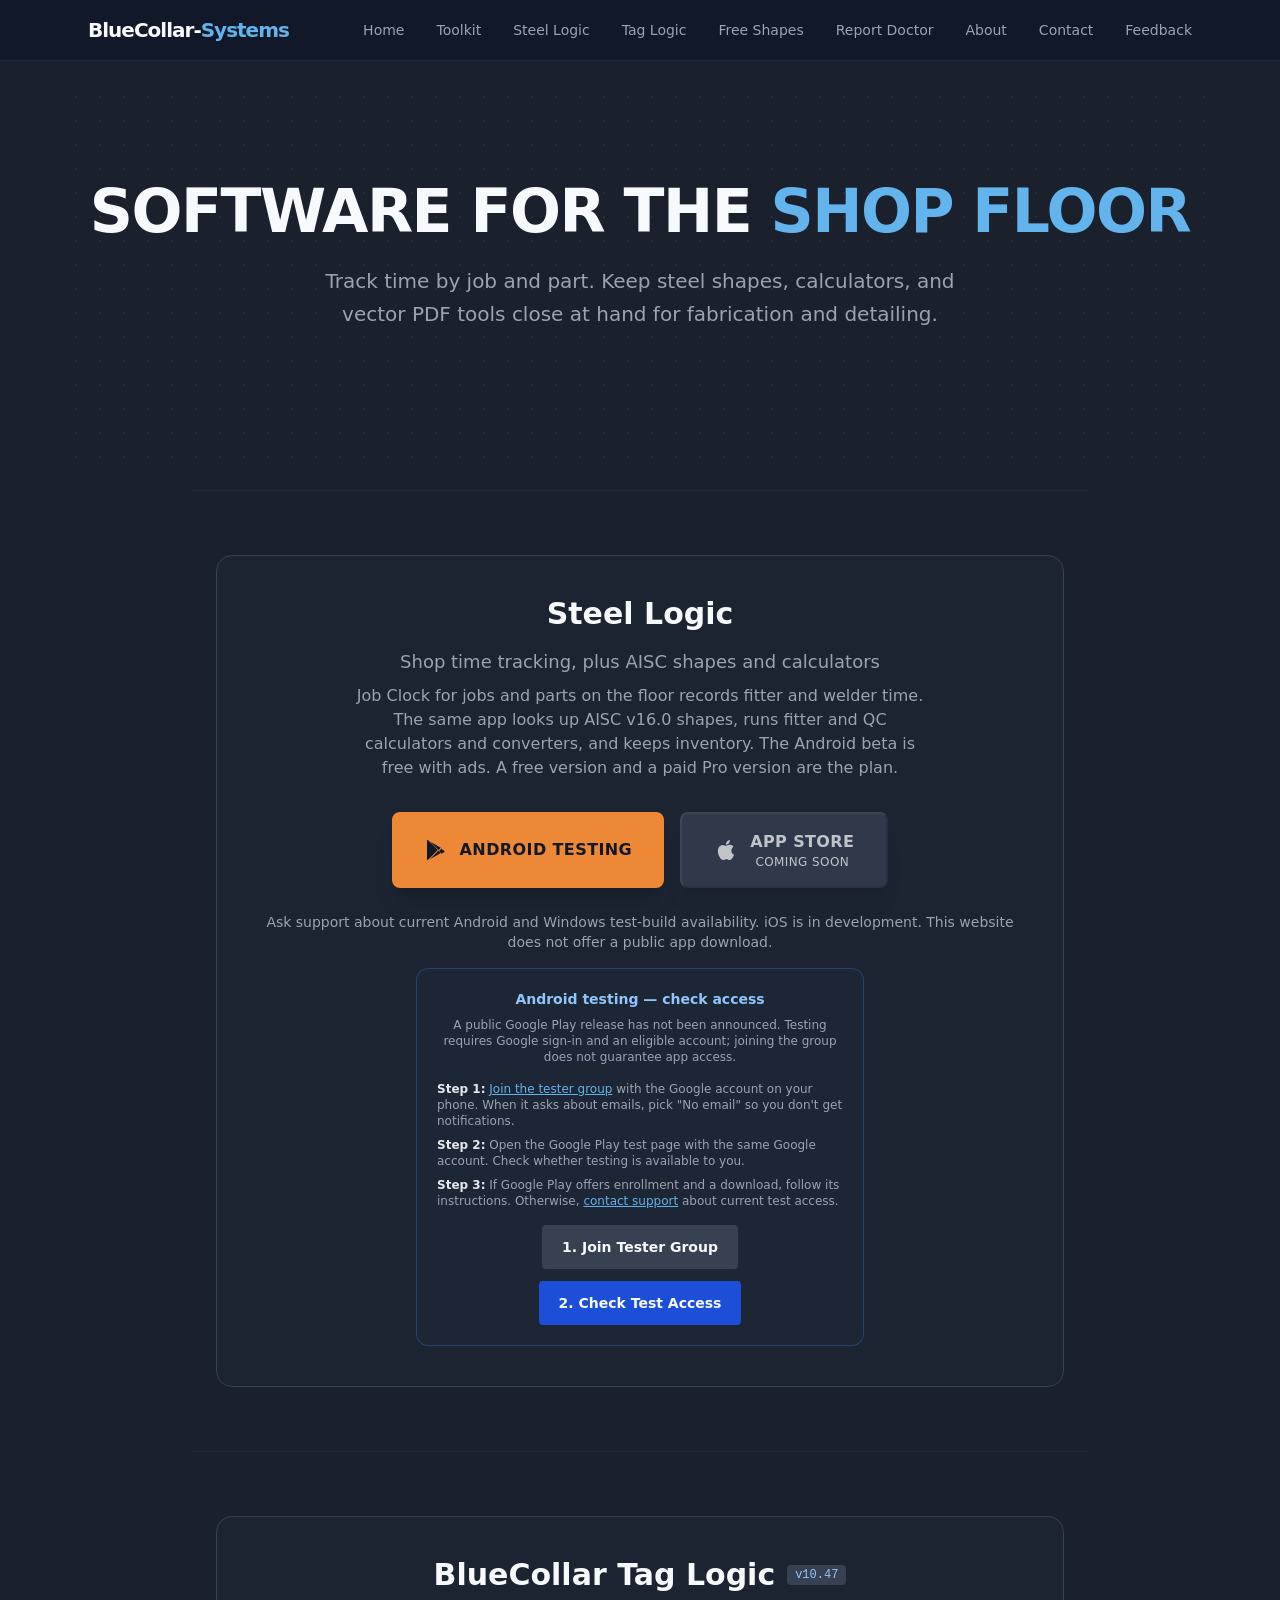
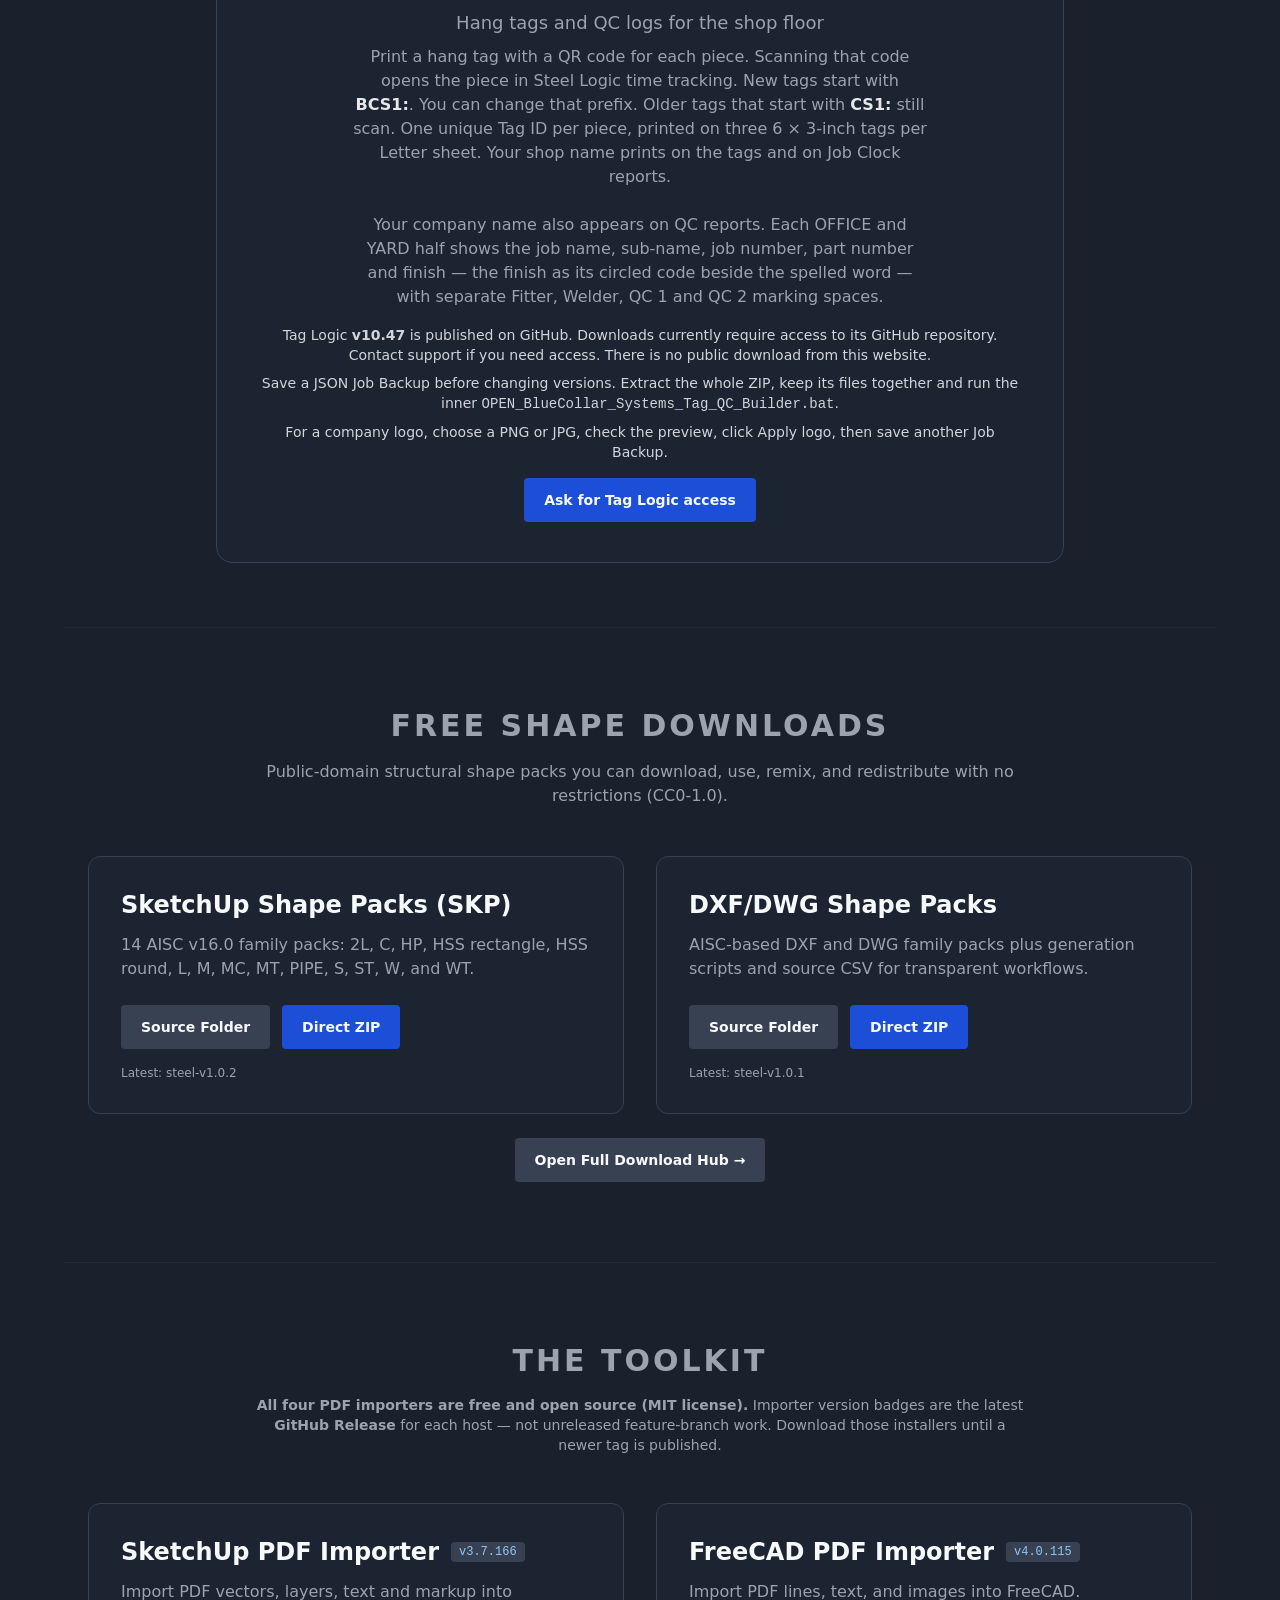
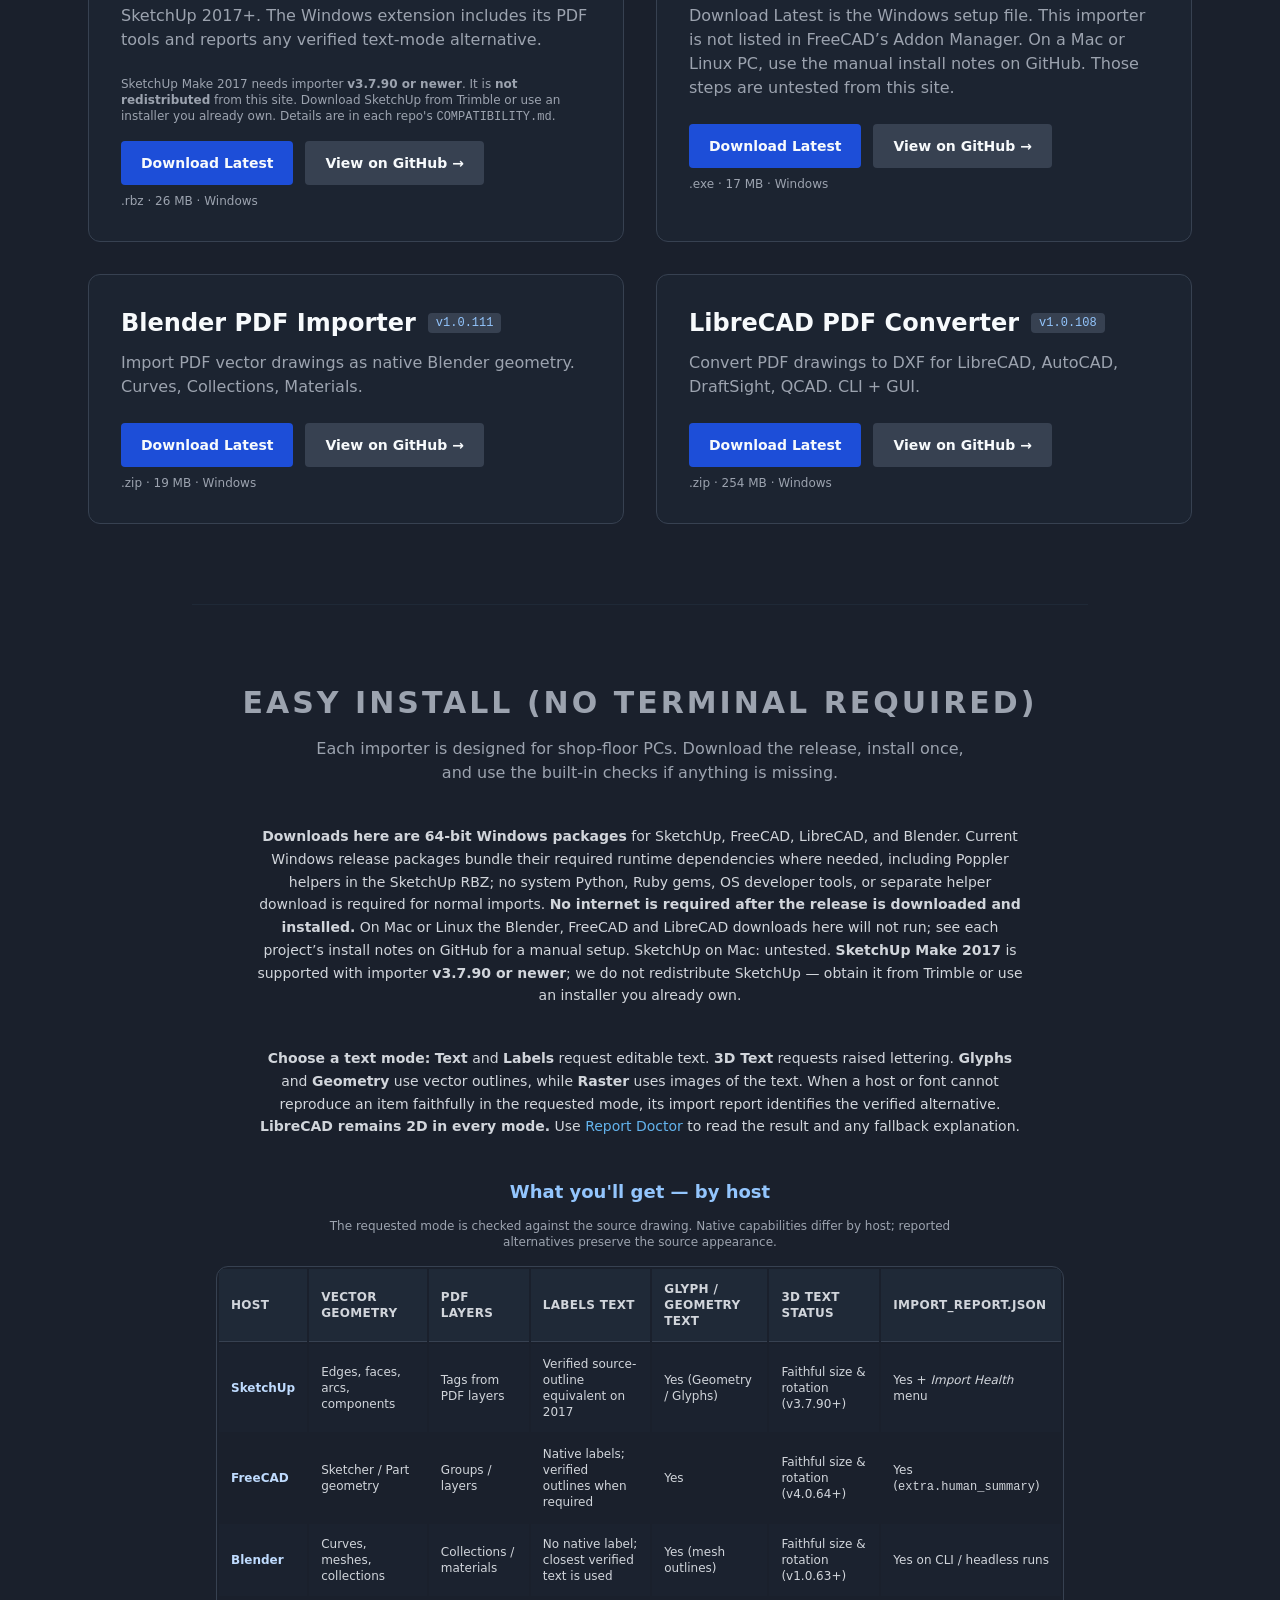
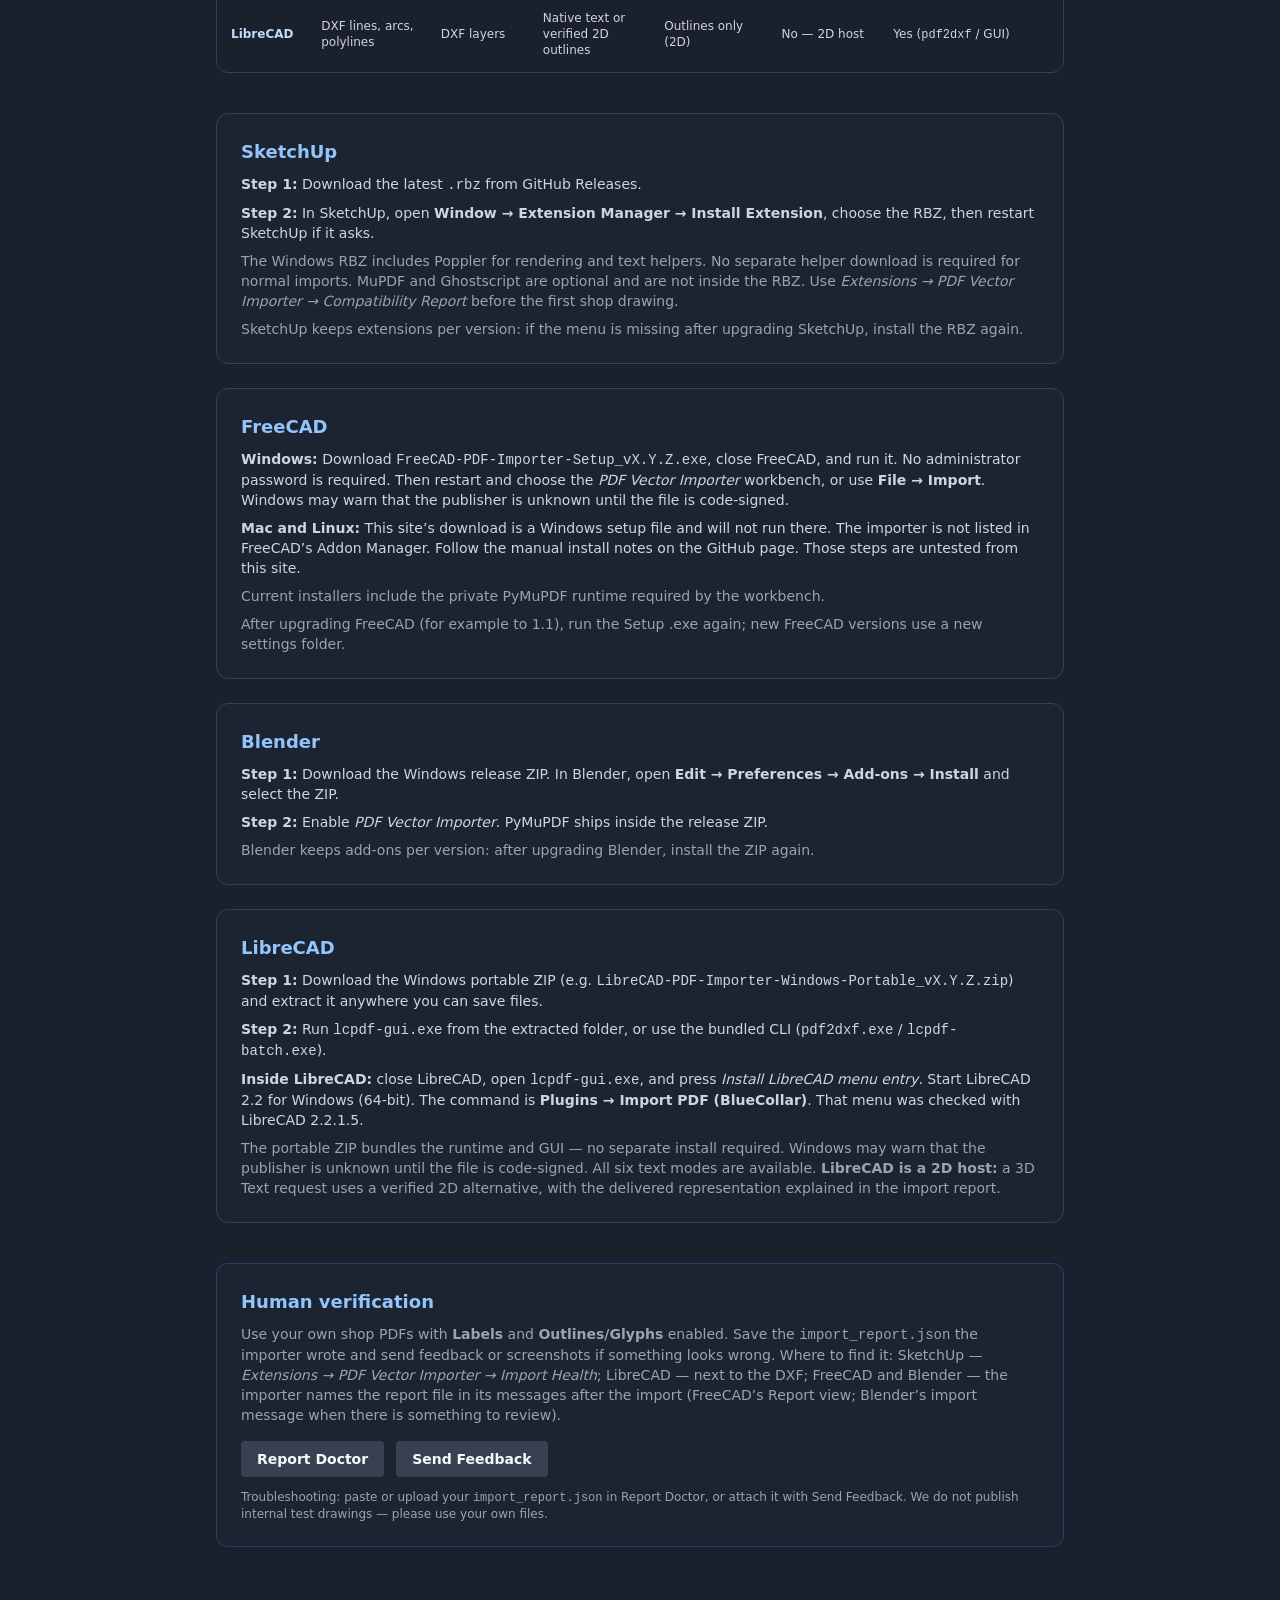
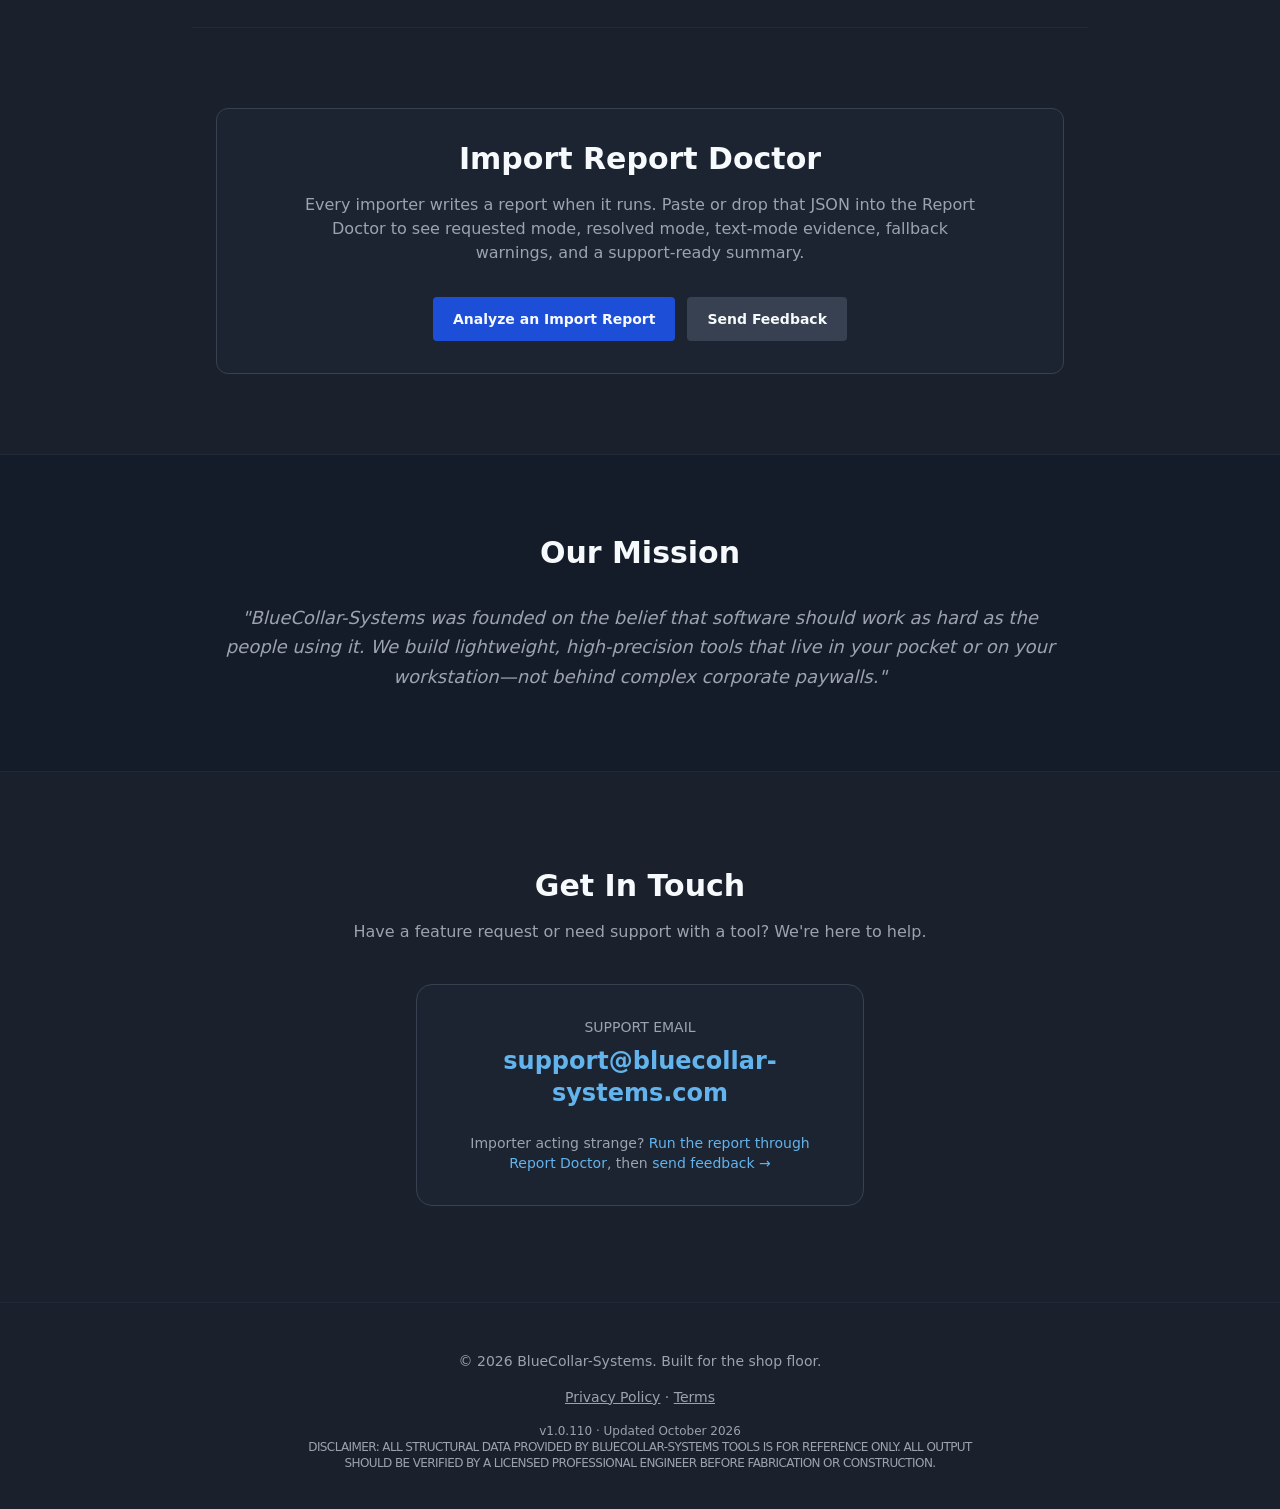
==== commit d2caf7fc: "Merge pull request #29 from BlueCollar-Systems/grok/website-install-and-terms Correct FreeCAD instal" ====
--- a/index.html
+++ b/index.html
@@ -102,12 +102,12 @@
         <div class="bg-gray-800/50 p-10 rounded-2xl border border-gray-700 text-center">
             <div class="flex flex-wrap items-center justify-center gap-3 mb-4">
                 <h2 class="text-3xl font-bold">BlueCollar Tag Logic</h2>
-                <span class="text-xs font-mono bg-gray-700 text-blue-300 px-2 py-0.5 rounded">v10.48</span>
+                <span class="text-xs font-mono bg-gray-700 text-blue-300 px-2 py-0.5 rounded">v10.47</span>
             </div>
             <p class="text-lg text-gray-400 mb-2">Hang tags and QC logs for the shop floor</p>
             <p class="text-gray-400 mb-6 max-w-xl mx-auto">Print a hang tag with a QR code for each piece. Scanning that code opens the piece in Steel Logic time tracking. New tags start with <strong class="text-gray-200">BCS1:</strong>. You can change that prefix. Older tags that start with <strong class="text-gray-200">CS1:</strong> still scan. One unique Tag ID per piece, printed on three 6 × 3-inch tags per Letter sheet. Your shop name prints on the tags and on Job Clock reports.</p>
             <p class="text-gray-400 mb-4 max-w-xl mx-auto">Your company name also appears on QC reports. Each OFFICE and YARD half shows the job name, sub-name, job number, part number and finish — the finish as its circled code beside the spelled word — with separate Fitter, Welder, QC 1 and QC 2 marking spaces.</p>
-            <p class="text-sm text-gray-300 mt-2">Tag Logic <strong>v10.48</strong> is published on GitHub. Downloads currently require access to its GitHub repository. Contact support if you need access. There is no public download from this website.</p>
+            <p class="text-sm text-gray-300 mt-2">Tag Logic <strong>v10.47</strong> is published on GitHub. Downloads currently require access to its GitHub repository. Contact support if you need access. There is no public download from this website.</p>
             <p class="text-sm text-gray-300 mt-2">Save a JSON Job Backup before changing versions. Extract the whole ZIP, keep its files together and run the inner <code class="break-all">OPEN_BlueCollar_Systems_Tag_QC_Builder.bat</code>.</p>
             <p class="text-sm text-gray-300 mt-2">For a company logo, choose a PNG or JPG, check the preview, click Apply logo, then save another Job Backup.</p>
             <a href="#contact" class="inline-block bg-blue-700 hover:bg-blue-600 px-5 py-3 rounded font-semibold transition text-sm mt-4">Ask for Tag Logic access</a>
@@ -168,7 +168,7 @@
                     <h3 class="text-2xl font-bold group-hover:text-blue-400">FreeCAD PDF Importer</h3>
                     <span class="text-xs font-mono bg-gray-700 text-blue-300 px-2 py-0.5 rounded" data-repo-version="BlueCollar-Systems/PDF-Importer-FreeCAD">v4.0.115</span>
                 </div>
-                <p class="text-gray-400 mb-6">Import PDF lines, text, and images into FreeCAD. Download Latest is the Windows setup file. On a Mac or Linux PC, use FreeCAD’s Addon Manager — the steps are below.</p>
+                <p class="text-gray-400 mb-6">Import PDF lines, text, and images into FreeCAD. Download Latest is the Windows setup file. This importer is not listed in FreeCAD’s Addon Manager. On a Mac or Linux PC, use the manual install notes on GitHub. Those steps are untested from this site.</p>
                 <div class="flex flex-wrap gap-3">
                     <a href="https://github.com/BlueCollar-Systems/PDF-Importer-FreeCAD/releases/latest" target="_blank" rel="noopener" class="inline-block bg-blue-700 hover:bg-blue-600 px-5 py-3 rounded font-semibold transition text-sm" data-repo-asset-link="BlueCollar-Systems/PDF-Importer-FreeCAD">Download Latest</a>
                     <a href="https://github.com/BlueCollar-Systems/PDF-Importer-FreeCAD" target="_blank" rel="noopener" class="inline-block bg-gray-700 hover:bg-gray-600 px-5 py-3 rounded font-semibold transition text-sm" data-repo-release-link="BlueCollar-Systems/PDF-Importer-FreeCAD">View on GitHub &rarr;</a>
@@ -275,8 +275,8 @@
             </div>
             <div class="bg-gray-800/50 p-6 rounded-xl border border-gray-700">
                 <h3 class="text-lg font-bold text-blue-300 mb-2">FreeCAD</h3>
-                <p><strong>From inside FreeCAD (Mac, Linux, or Windows):</strong> open <strong>Tools → Addon Manager</strong>, search for <em>PDF Vector Importer</em>, click Install, then restart FreeCAD.</p>
-                <p class="mt-2"><strong>Windows setup file:</strong> Download <code>FreeCAD-PDF-Importer-Setup_vX.Y.Z.exe</code>, close FreeCAD, and run it. No administrator password is required. Then restart and choose the <em>PDF Vector Importer</em> workbench, or use <strong>File → Import</strong>.</p>
+                <p><strong>Windows:</strong> Download <code>FreeCAD-PDF-Importer-Setup_vX.Y.Z.exe</code>, close FreeCAD, and run it. No administrator password is required. Then restart and choose the <em>PDF Vector Importer</em> workbench, or use <strong>File → Import</strong>. Windows may warn that the publisher is unknown until the file is code-signed.</p>
+                <p class="mt-2"><strong>Mac and Linux:</strong> This site’s download is a Windows setup file and will not run there. The importer is not listed in FreeCAD’s Addon Manager. Follow the manual install notes on the GitHub page. Those steps are untested from this site.</p>
                 <p class="mt-2 text-gray-400">Current installers include the private PyMuPDF runtime required by the workbench.</p>
                 <p class="mt-2 text-gray-400">After upgrading FreeCAD (for example to 1.1), run the Setup .exe again; new FreeCAD versions use a new settings folder.</p>
             </div>
@@ -291,7 +291,7 @@
                 <p><strong>Step 1:</strong> Download the Windows portable ZIP (e.g. <code>LibreCAD-PDF-Importer-Windows-Portable_vX.Y.Z.zip</code>) and extract it anywhere you can save files.</p>
                 <p class="mt-2"><strong>Step 2:</strong> Run <code>lcpdf-gui.exe</code> from the extracted folder, or use the bundled CLI (<code>pdf2dxf.exe</code> / <code>lcpdf-batch.exe</code>).</p>
                 <p class="mt-2"><strong>Inside LibreCAD:</strong> close LibreCAD, open <code>lcpdf-gui.exe</code>, and press <em>Install LibreCAD menu entry</em>. Start LibreCAD 2.2 for Windows (64-bit). The command is <strong>Plugins → Import PDF (BlueCollar)</strong>. That menu was checked with LibreCAD 2.2.1.5.</p>
-                <p class="mt-2 text-gray-400">The portable ZIP bundles the runtime and GUI — no separate install required. All six text modes are available. <strong>LibreCAD is a 2D host:</strong> a 3D Text request uses a verified 2D alternative, with the delivered representation explained in the import report.</p>
+                <p class="mt-2 text-gray-400">The portable ZIP bundles the runtime and GUI — no separate install required. Windows may warn that the publisher is unknown until the file is code-signed. All six text modes are available. <strong>LibreCAD is a 2D host:</strong> a 3D Text request uses a verified 2D alternative, with the delivered representation explained in the import report.</p>
             </div>
         </div>
 
@@ -352,7 +352,7 @@
 
     <footer class="text-center py-12 border-t border-gray-800 text-gray-400 text-sm px-6">
         <p class="mb-4">&copy; <span id="copyright-year"></span> BlueCollar-Systems. Built for the shop floor.</p>
-        <p class="mb-4"><a href="/privacy" class="hover:text-white underline">Privacy Policy</a></p>
+        <p class="mb-4"><a href="/privacy" class="hover:text-white underline">Privacy Policy</a> · <a href="/terms" class="hover:text-white underline">Terms</a></p>
         <p class="text-xs text-gray-400 mt-2 footer-version">v1.0.110 <span class="text-gray-400">&middot; Updated October 2026</span></p>
         <p class="max-w-2xl mx-auto text-xs uppercase tracking-tighter text-gray-400">
             Disclaimer: All structural data provided by BlueCollar-Systems tools is for reference only.
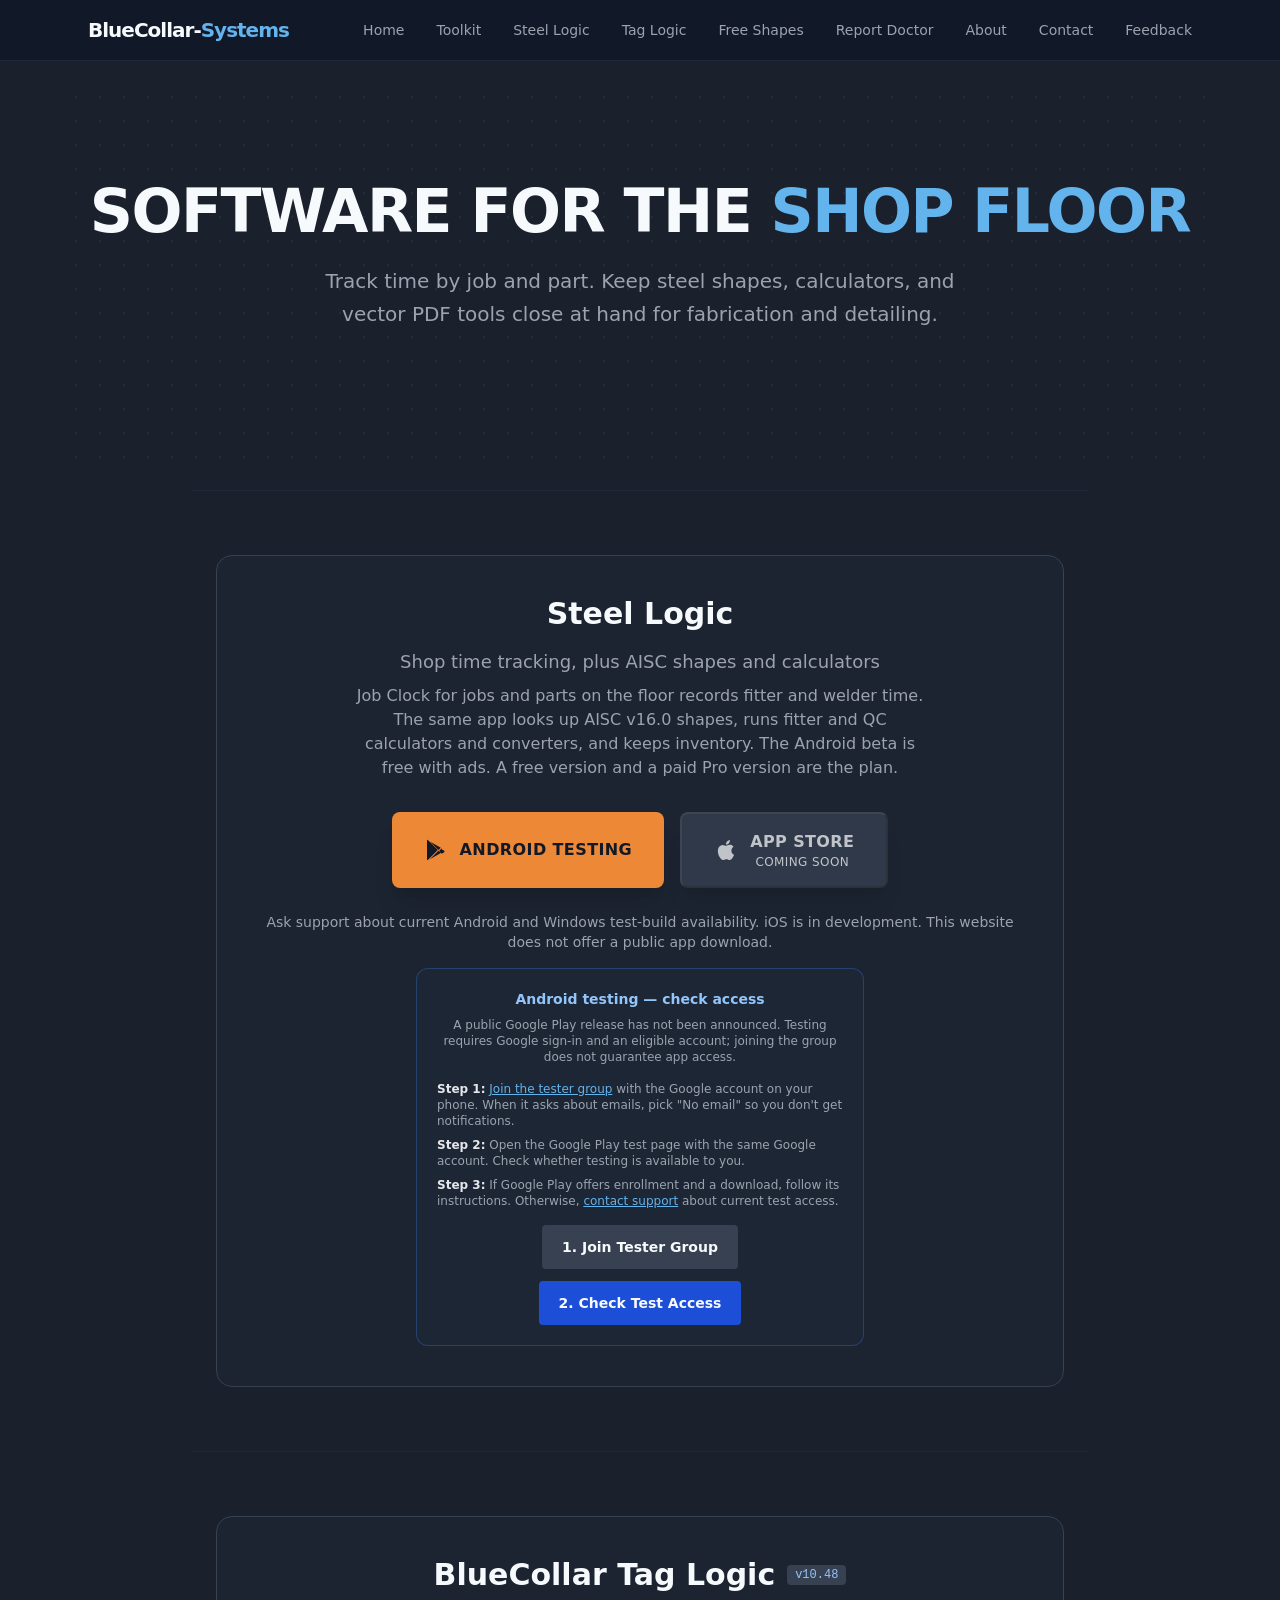
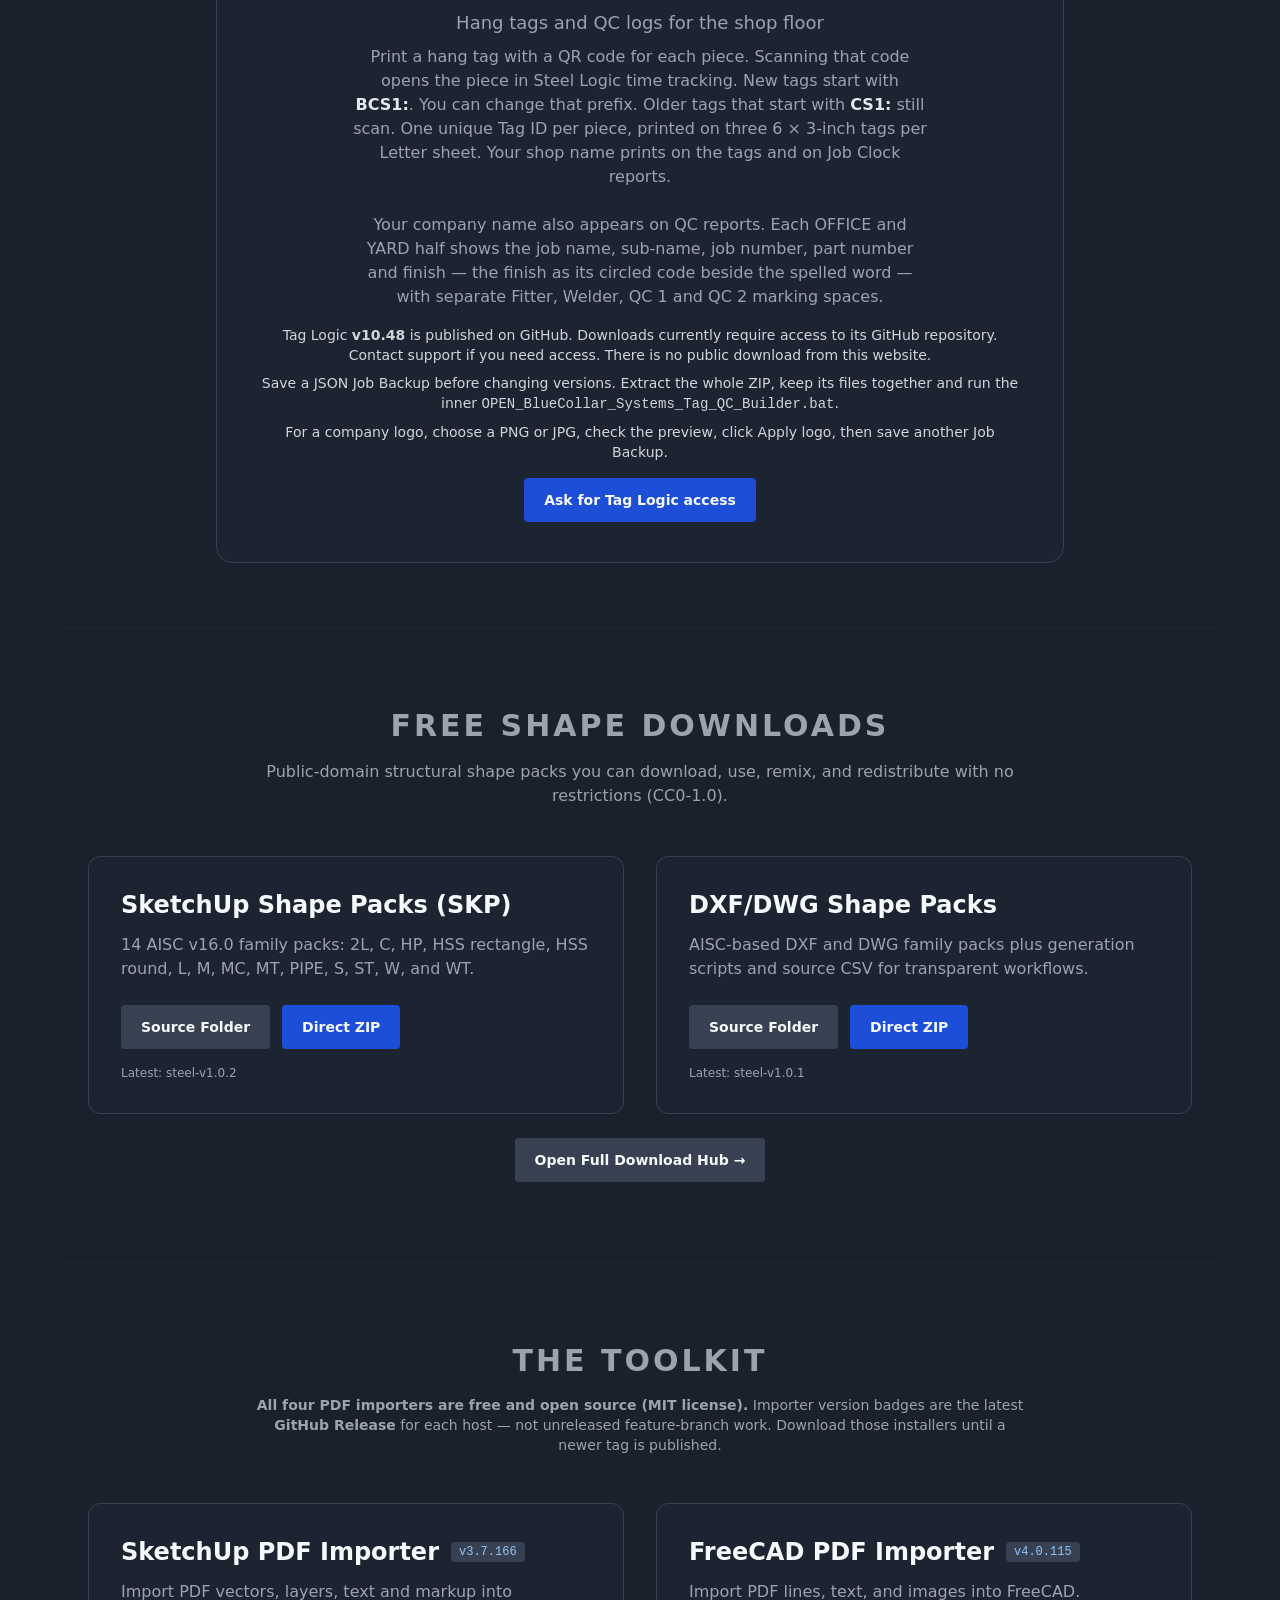
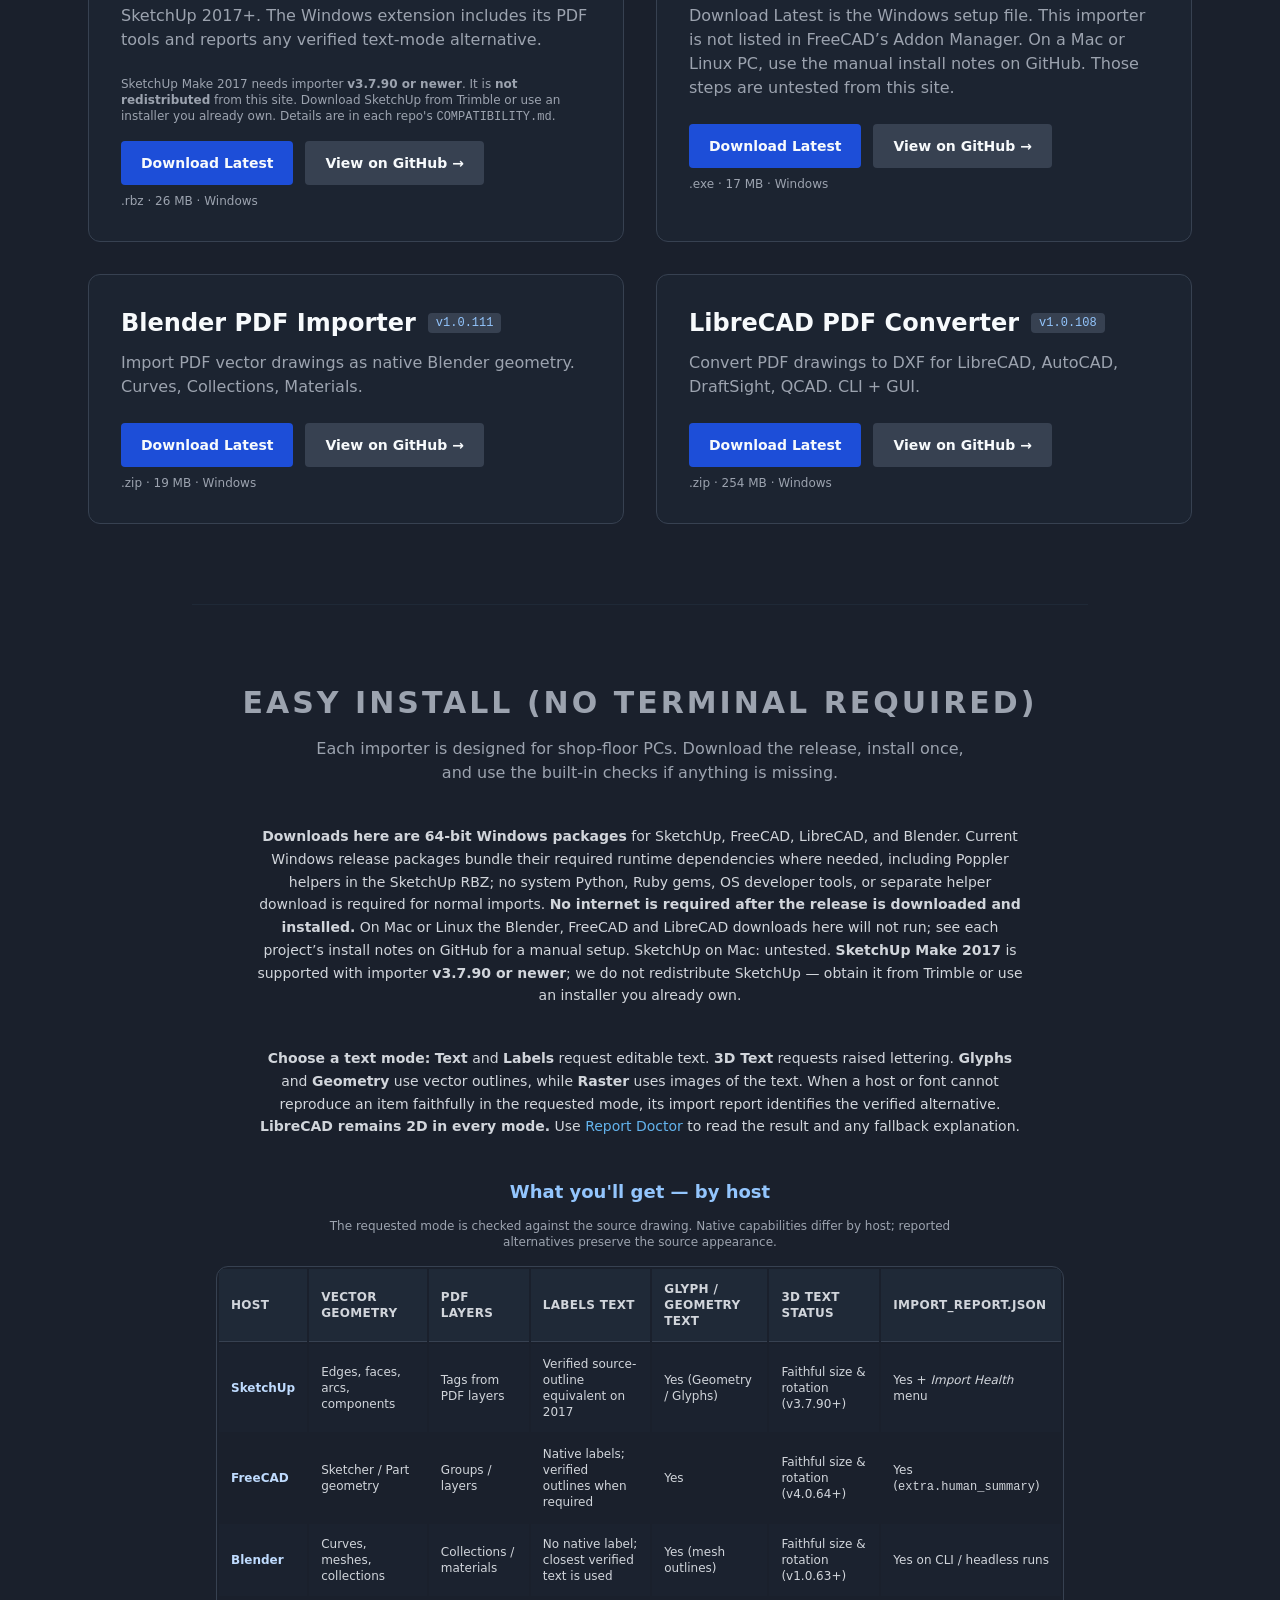
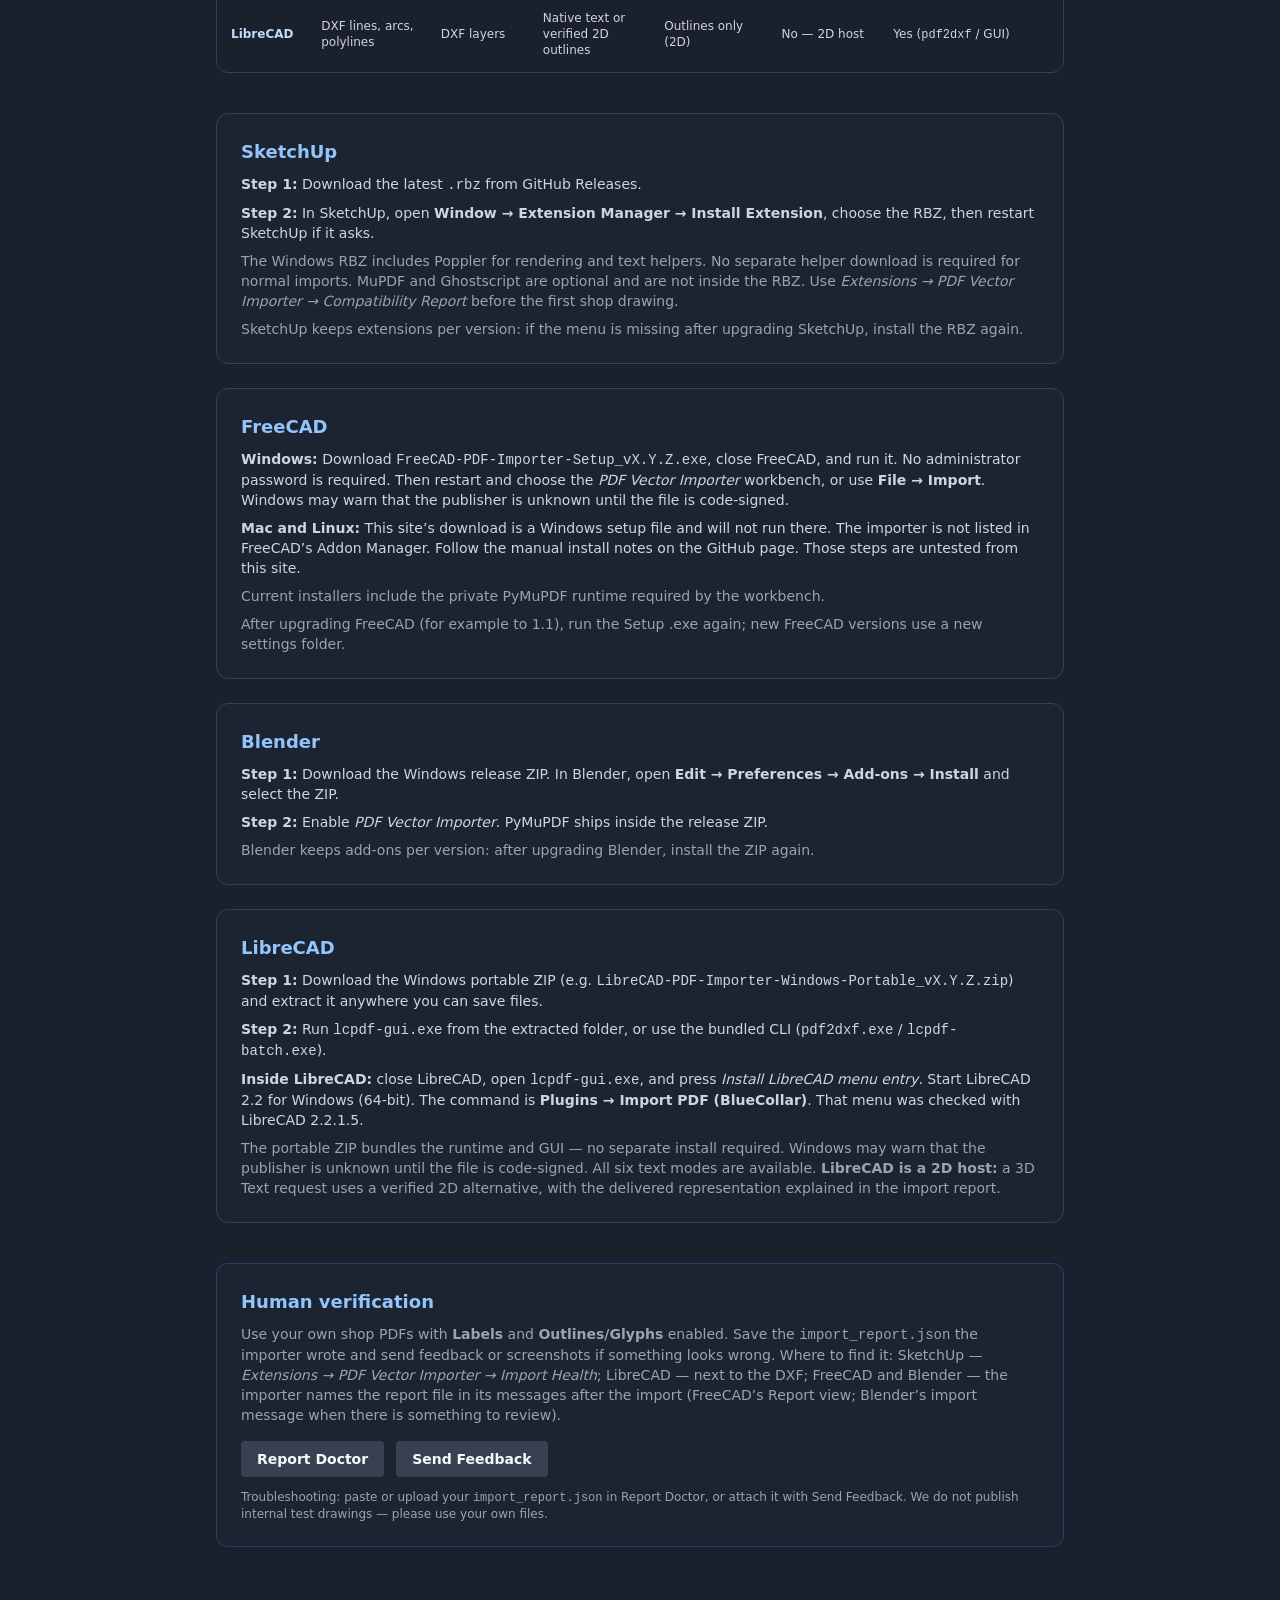
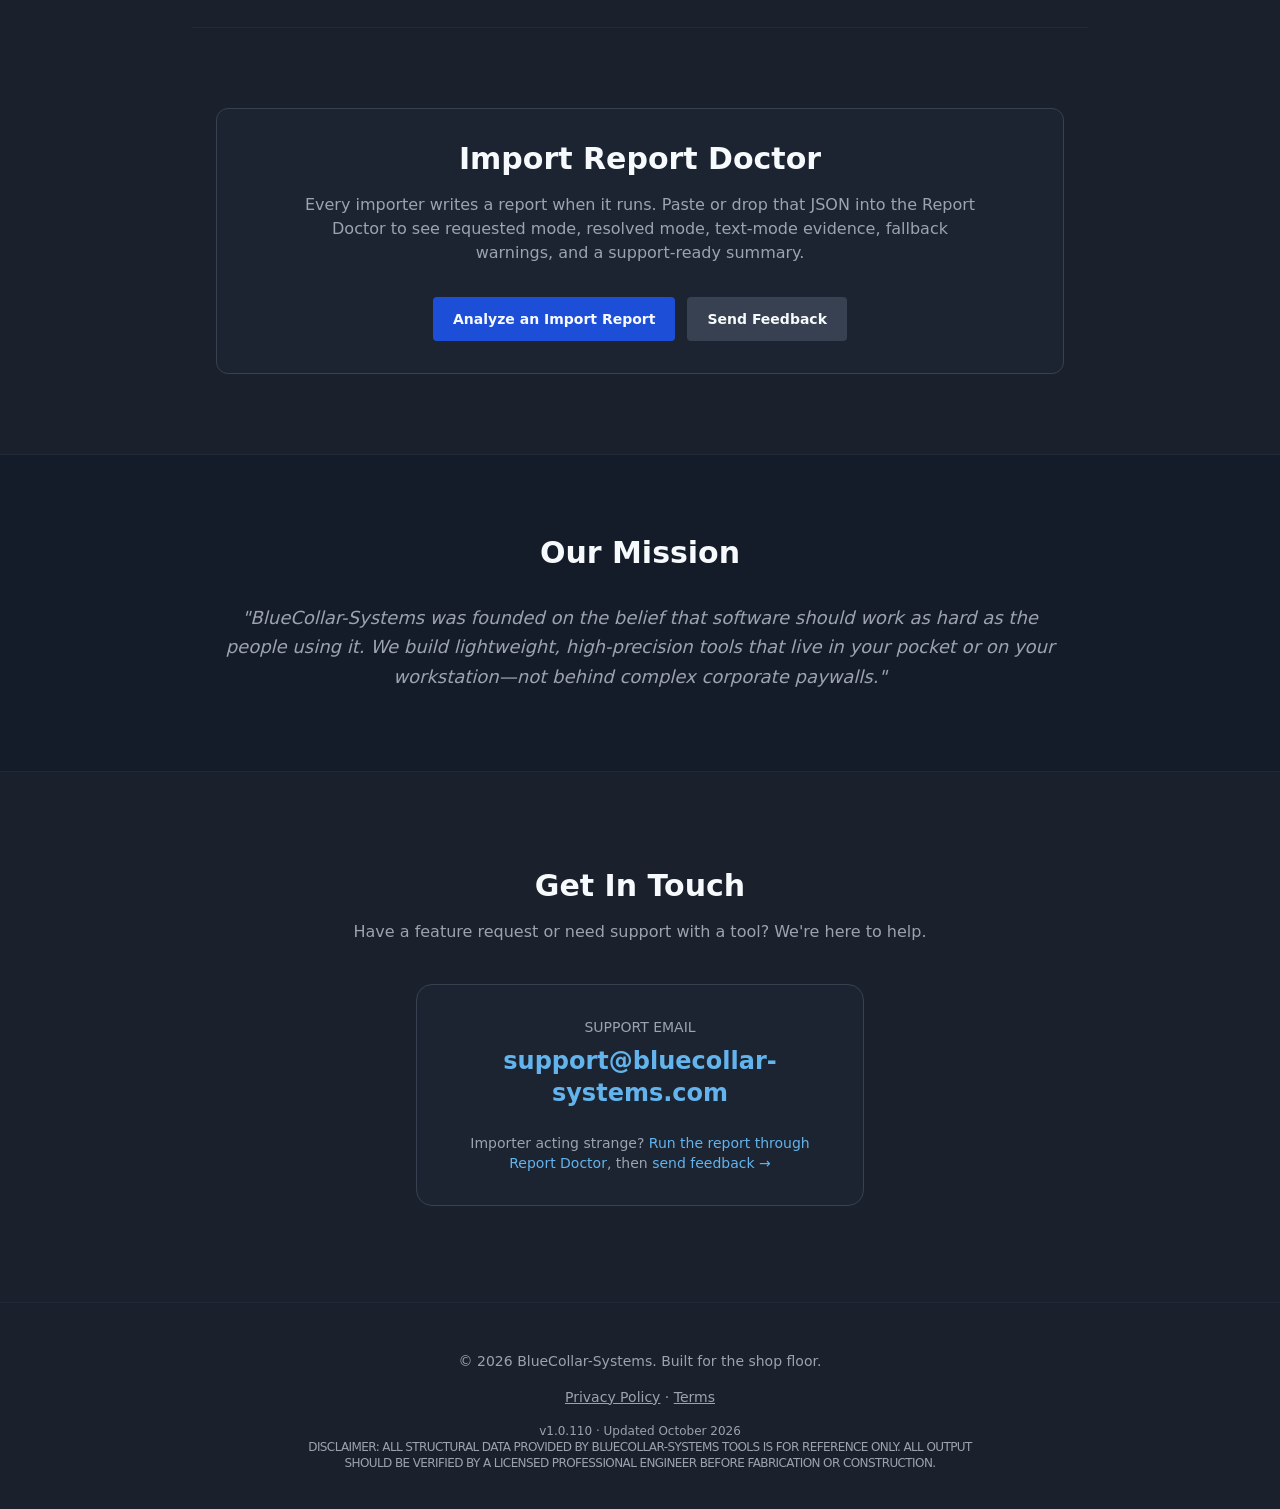
==== commit 0bdfd063: "Merge pull request #30 from BlueCollar-Systems/claude/website-tag-v10-48 Show Tag Logic v10.48 [skip" ====
--- a/index.html
+++ b/index.html
@@ -102,12 +102,12 @@
         <div class="bg-gray-800/50 p-10 rounded-2xl border border-gray-700 text-center">
             <div class="flex flex-wrap items-center justify-center gap-3 mb-4">
                 <h2 class="text-3xl font-bold">BlueCollar Tag Logic</h2>
-                <span class="text-xs font-mono bg-gray-700 text-blue-300 px-2 py-0.5 rounded">v10.47</span>
+                <span class="text-xs font-mono bg-gray-700 text-blue-300 px-2 py-0.5 rounded">v10.48</span>
             </div>
             <p class="text-lg text-gray-400 mb-2">Hang tags and QC logs for the shop floor</p>
             <p class="text-gray-400 mb-6 max-w-xl mx-auto">Print a hang tag with a QR code for each piece. Scanning that code opens the piece in Steel Logic time tracking. New tags start with <strong class="text-gray-200">BCS1:</strong>. You can change that prefix. Older tags that start with <strong class="text-gray-200">CS1:</strong> still scan. One unique Tag ID per piece, printed on three 6 × 3-inch tags per Letter sheet. Your shop name prints on the tags and on Job Clock reports.</p>
             <p class="text-gray-400 mb-4 max-w-xl mx-auto">Your company name also appears on QC reports. Each OFFICE and YARD half shows the job name, sub-name, job number, part number and finish — the finish as its circled code beside the spelled word — with separate Fitter, Welder, QC 1 and QC 2 marking spaces.</p>
-            <p class="text-sm text-gray-300 mt-2">Tag Logic <strong>v10.47</strong> is published on GitHub. Downloads currently require access to its GitHub repository. Contact support if you need access. There is no public download from this website.</p>
+            <p class="text-sm text-gray-300 mt-2">Tag Logic <strong>v10.48</strong> is published on GitHub. Downloads currently require access to its GitHub repository. Contact support if you need access. There is no public download from this website.</p>
             <p class="text-sm text-gray-300 mt-2">Save a JSON Job Backup before changing versions. Extract the whole ZIP, keep its files together and run the inner <code class="break-all">OPEN_BlueCollar_Systems_Tag_QC_Builder.bat</code>.</p>
             <p class="text-sm text-gray-300 mt-2">For a company logo, choose a PNG or JPG, check the preview, click Apply logo, then save another Job Backup.</p>
             <a href="#contact" class="inline-block bg-blue-700 hover:bg-blue-600 px-5 py-3 rounded font-semibold transition text-sm mt-4">Ask for Tag Logic access</a>
